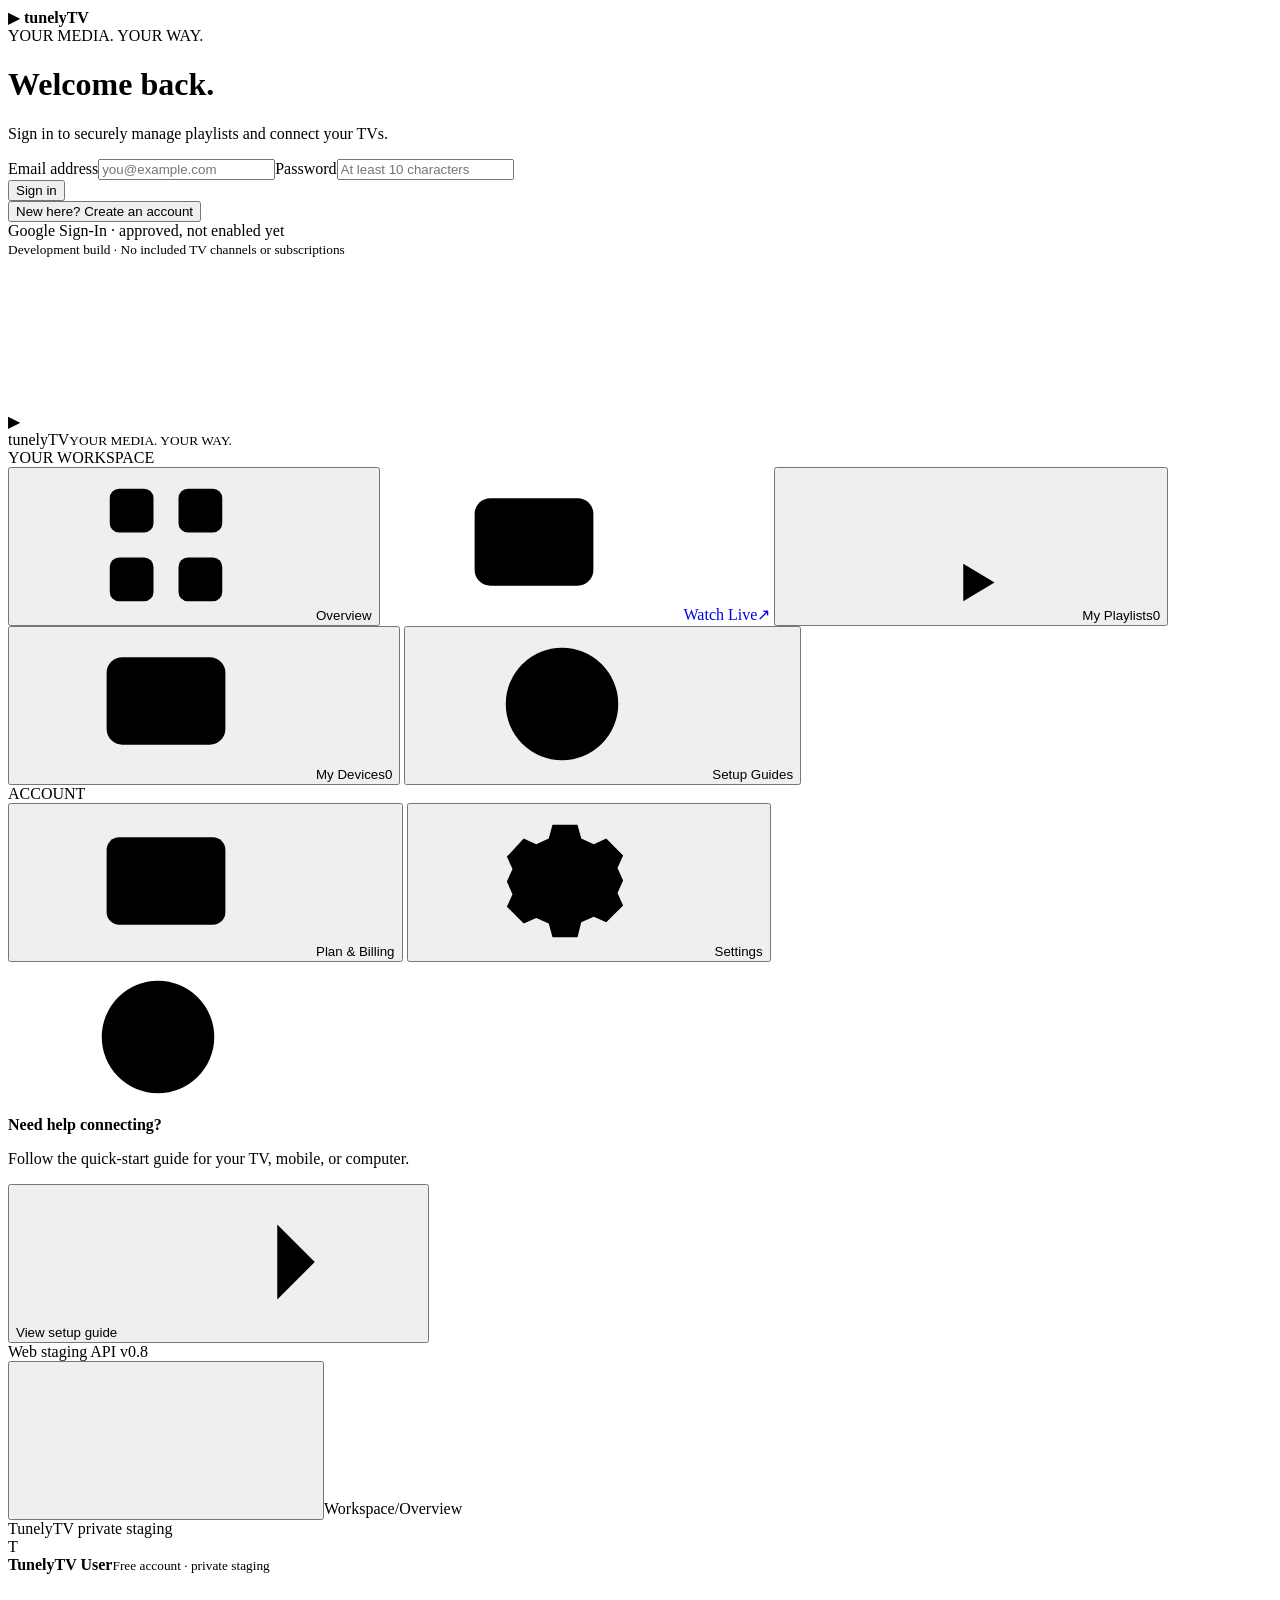
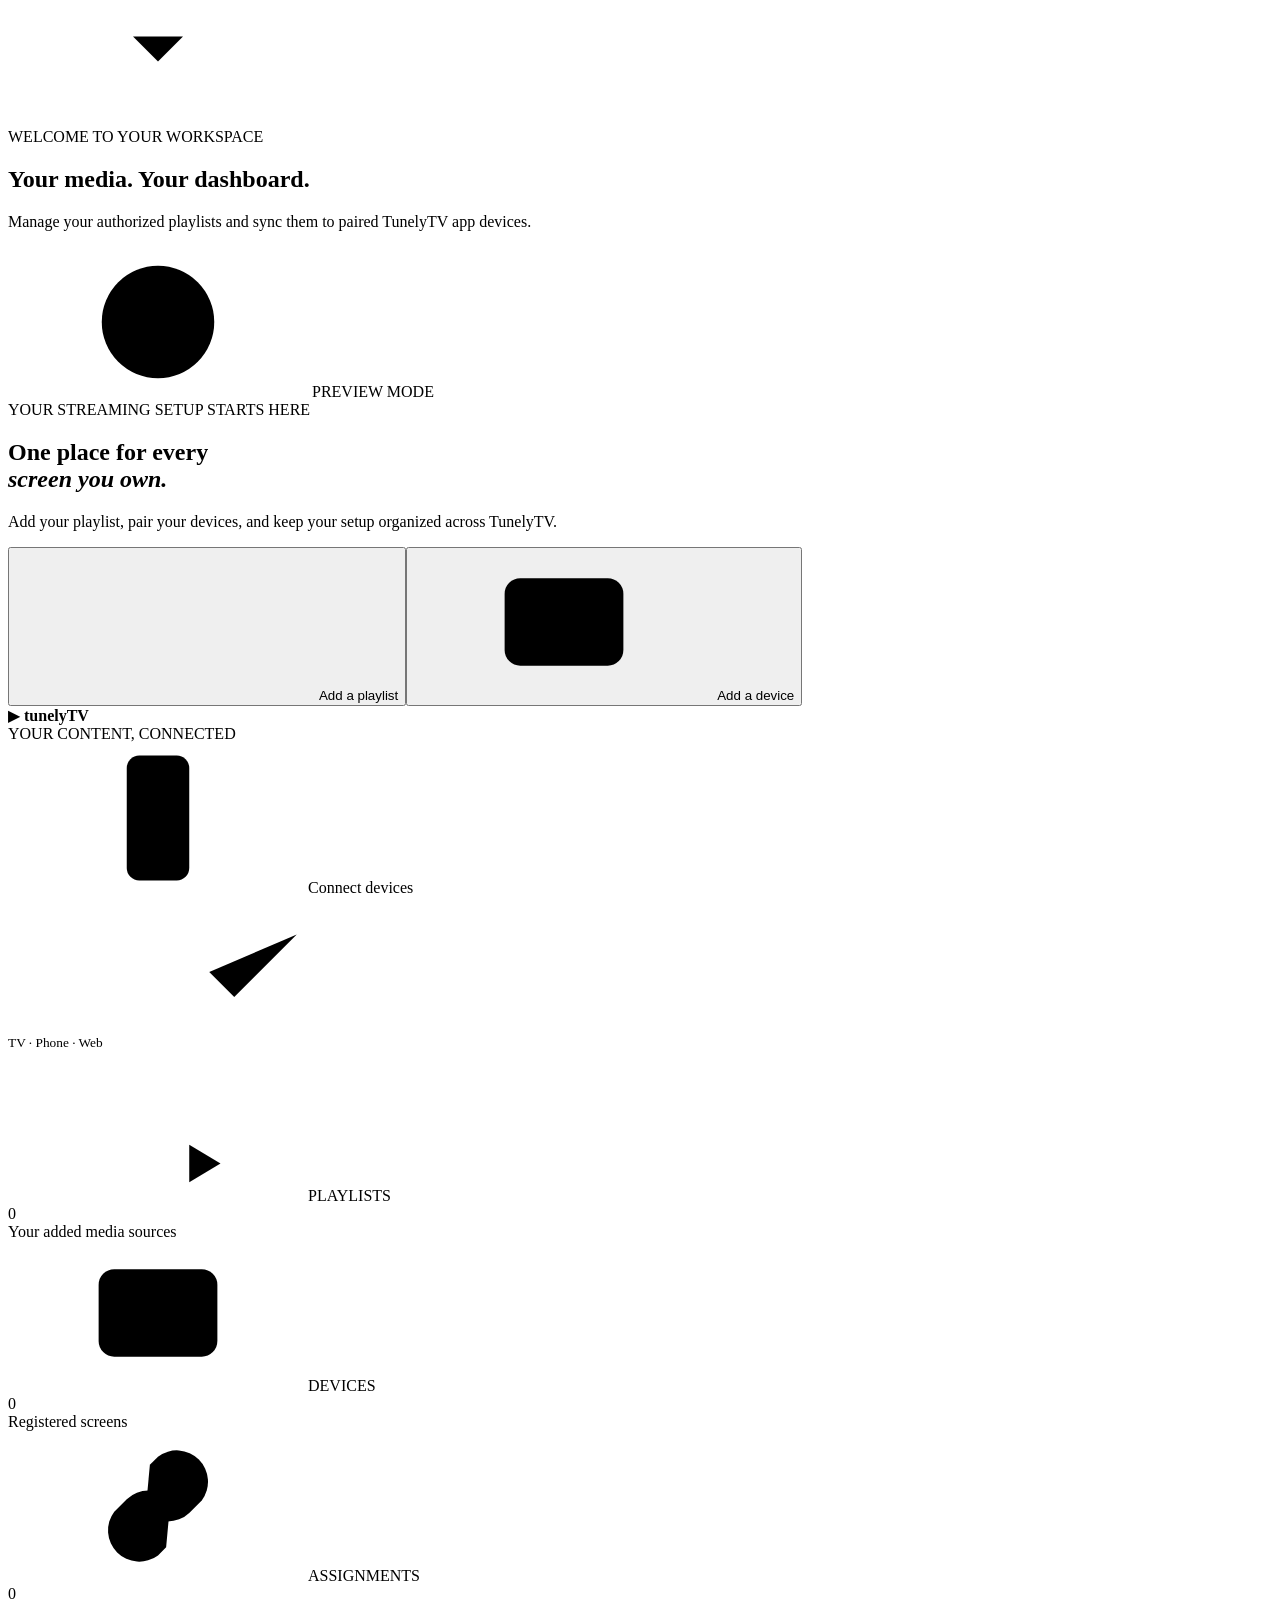
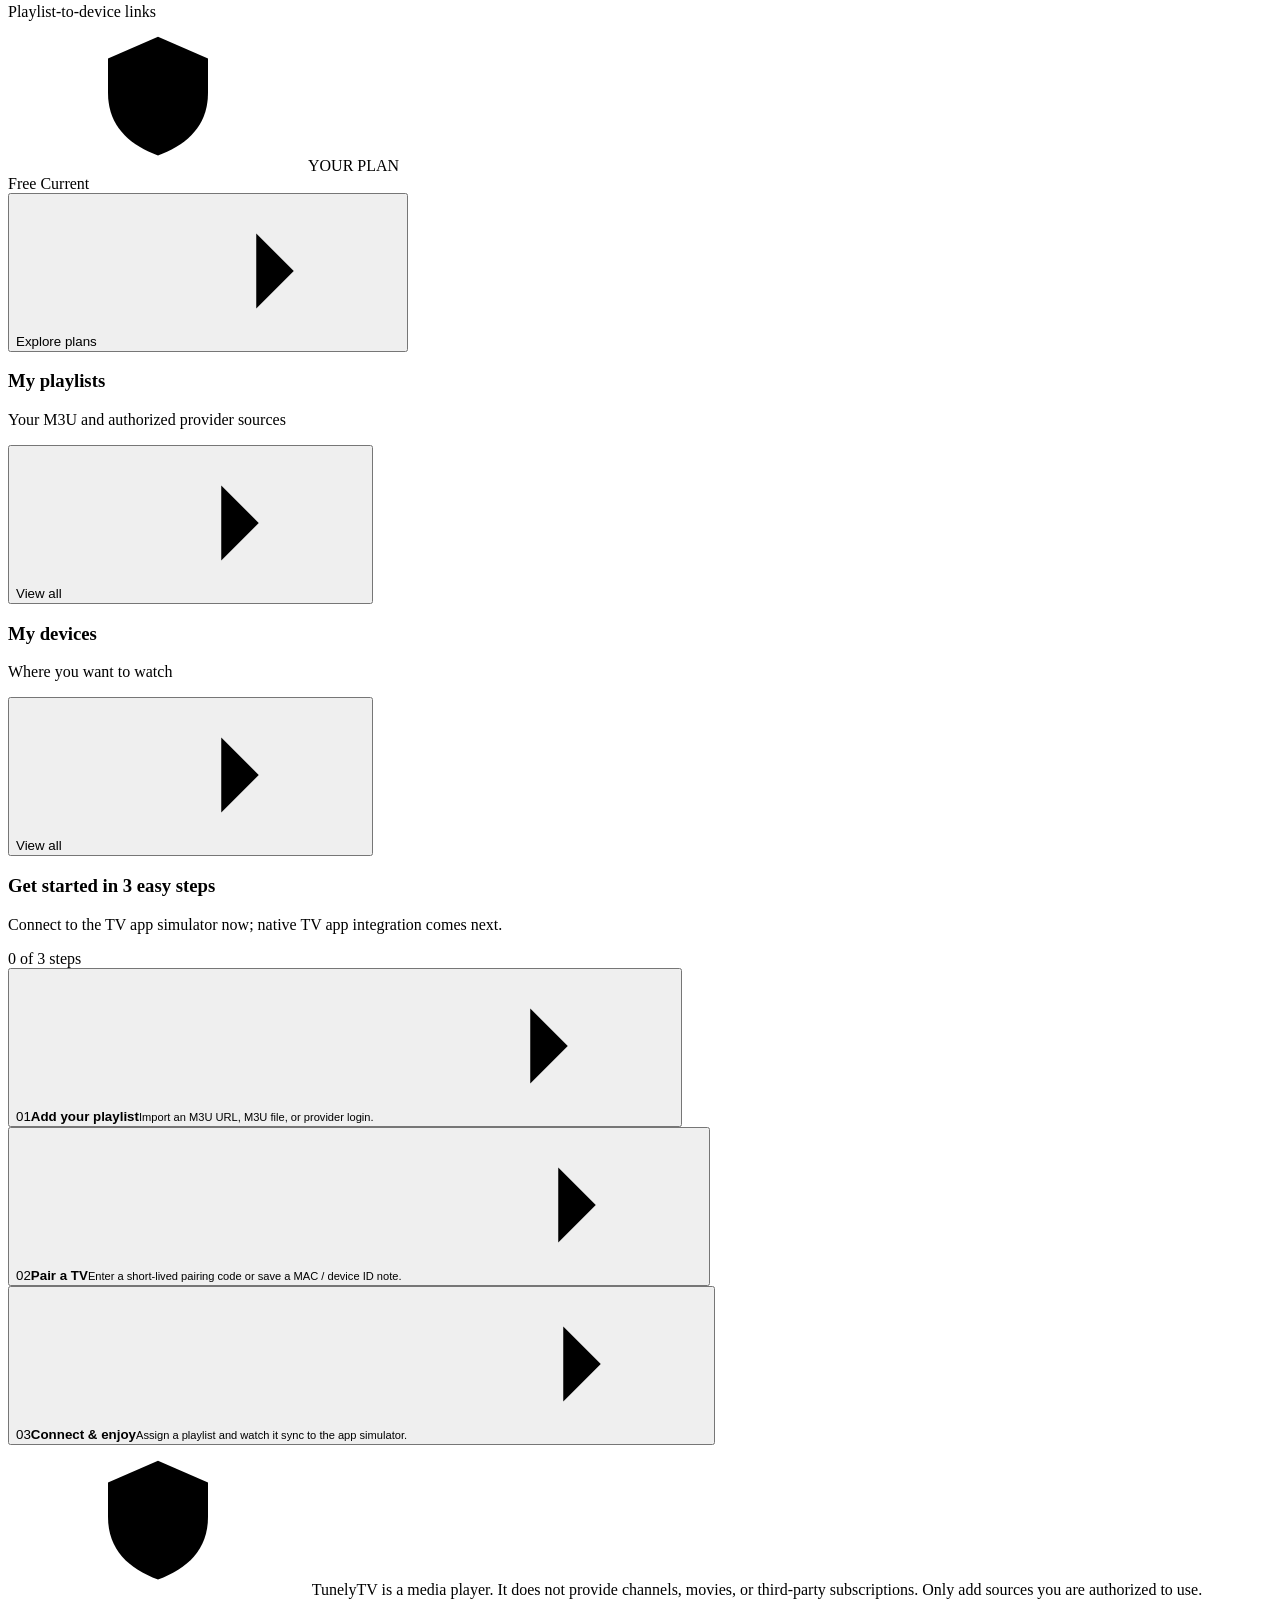
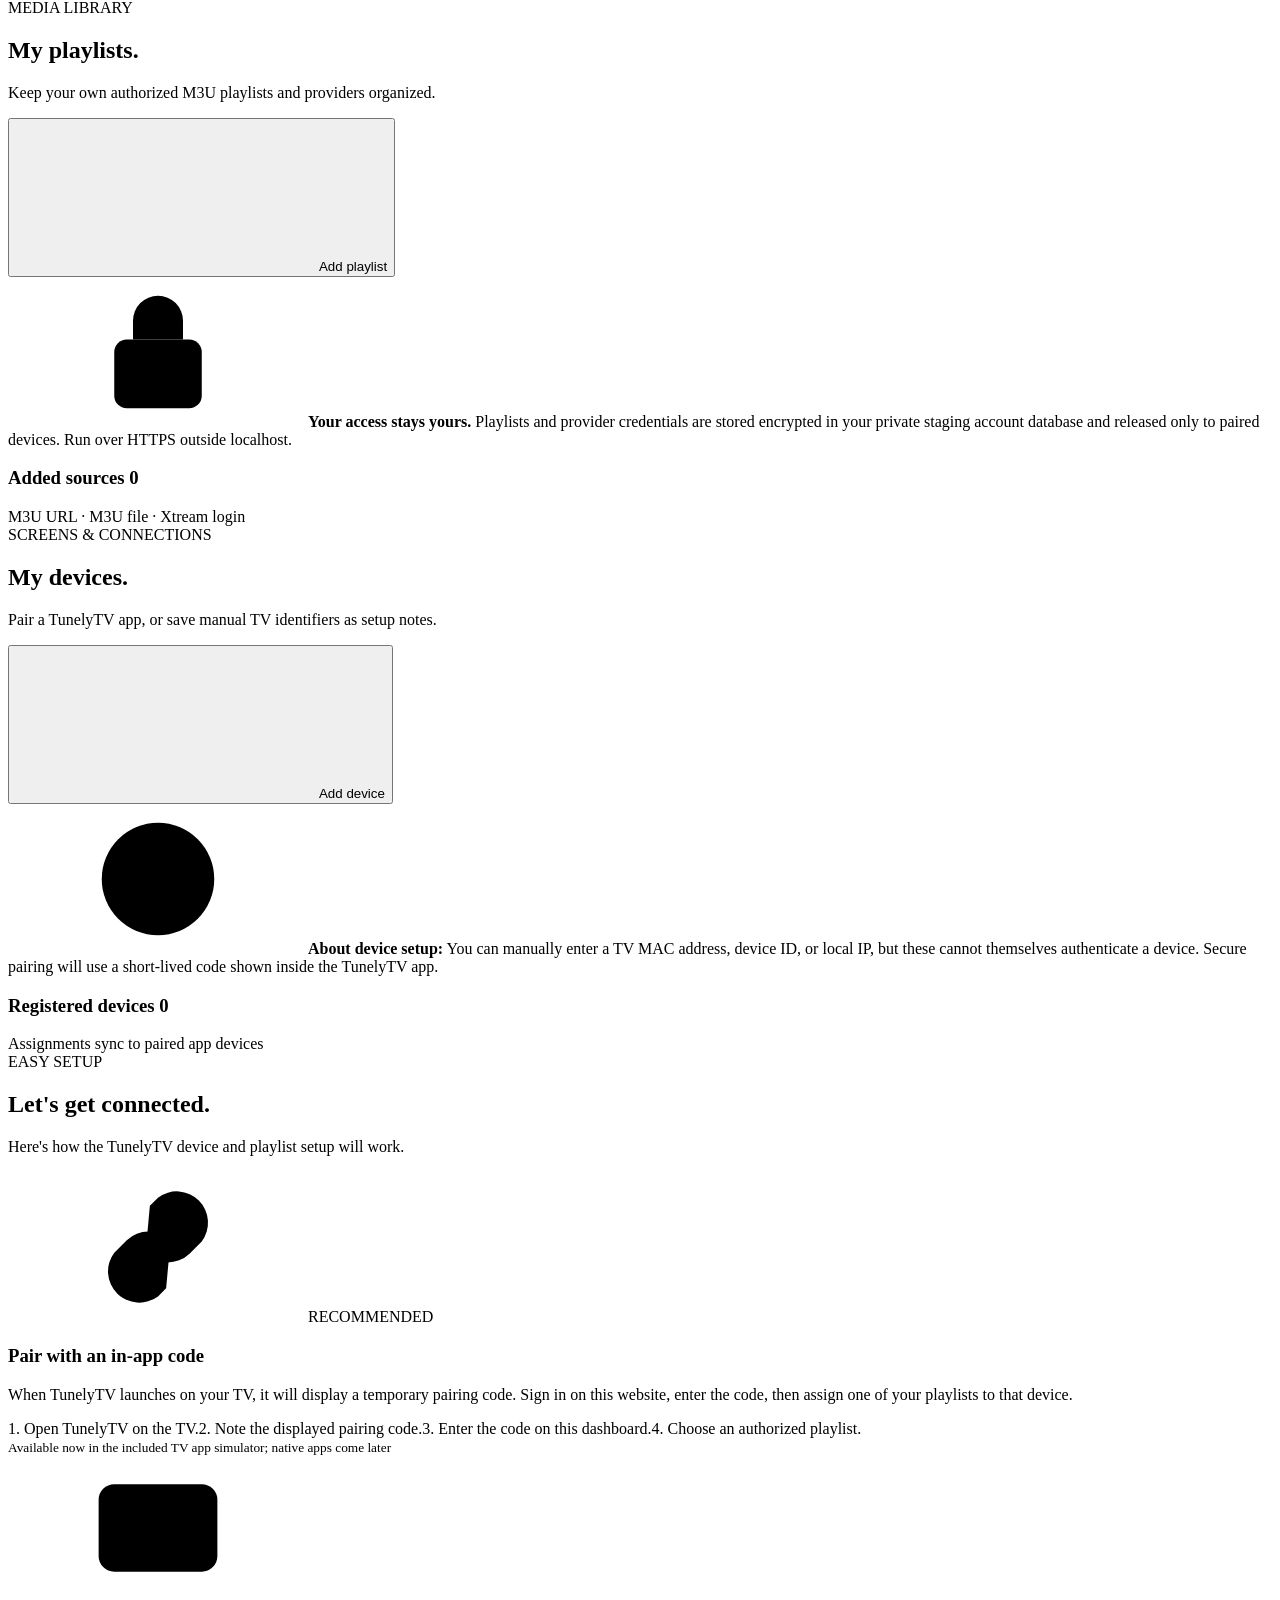
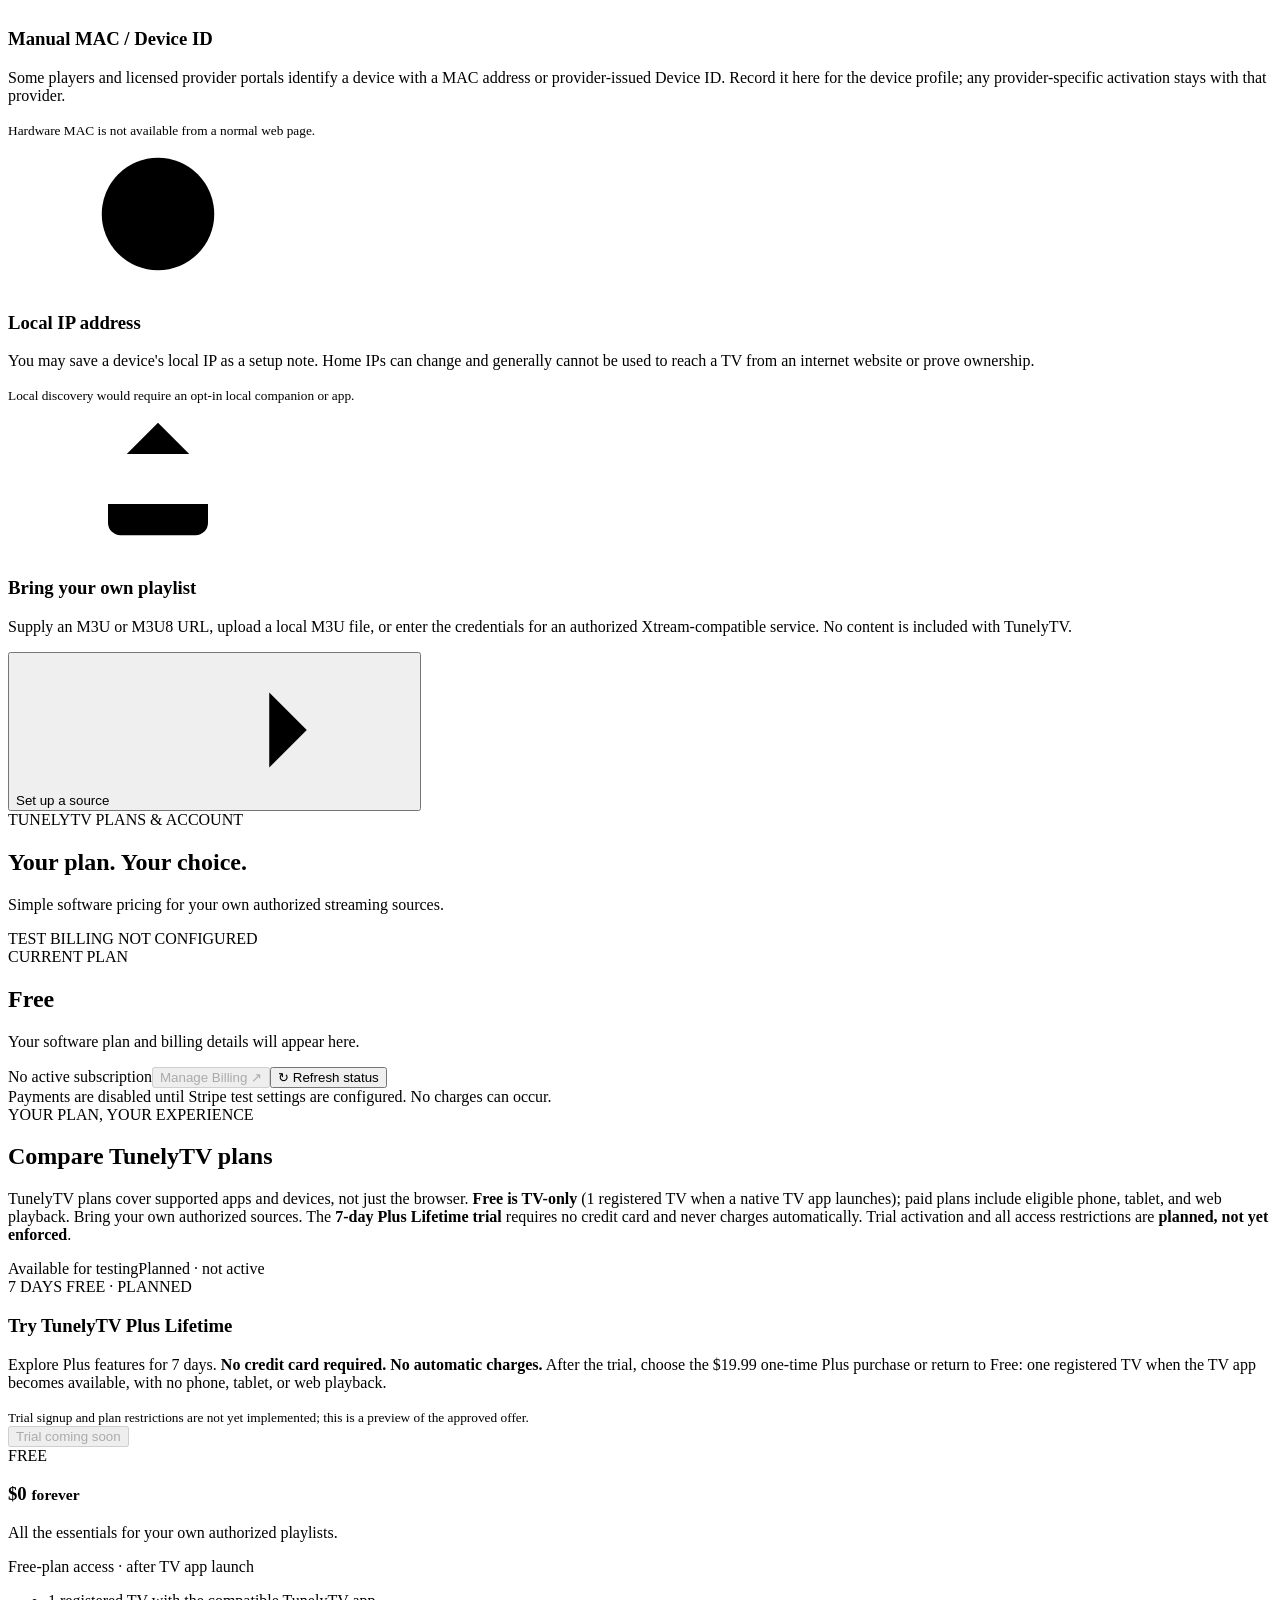
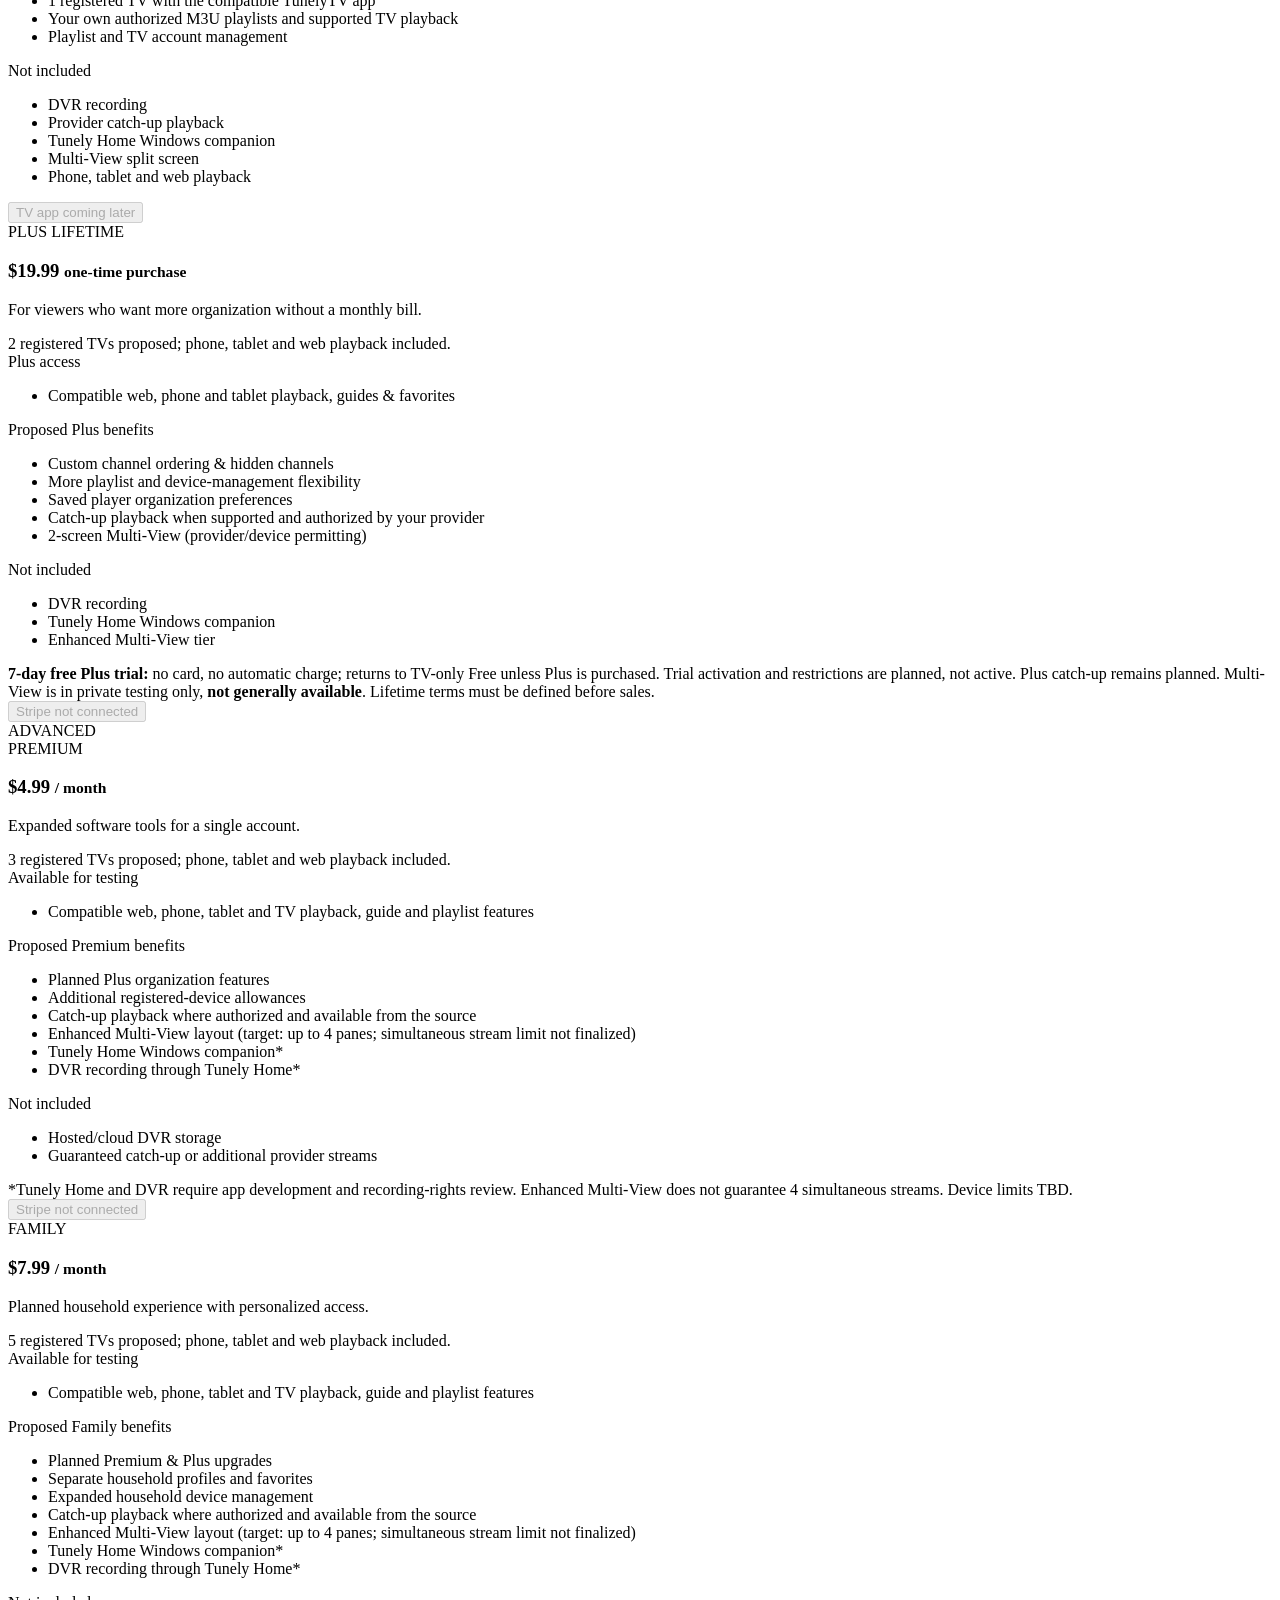
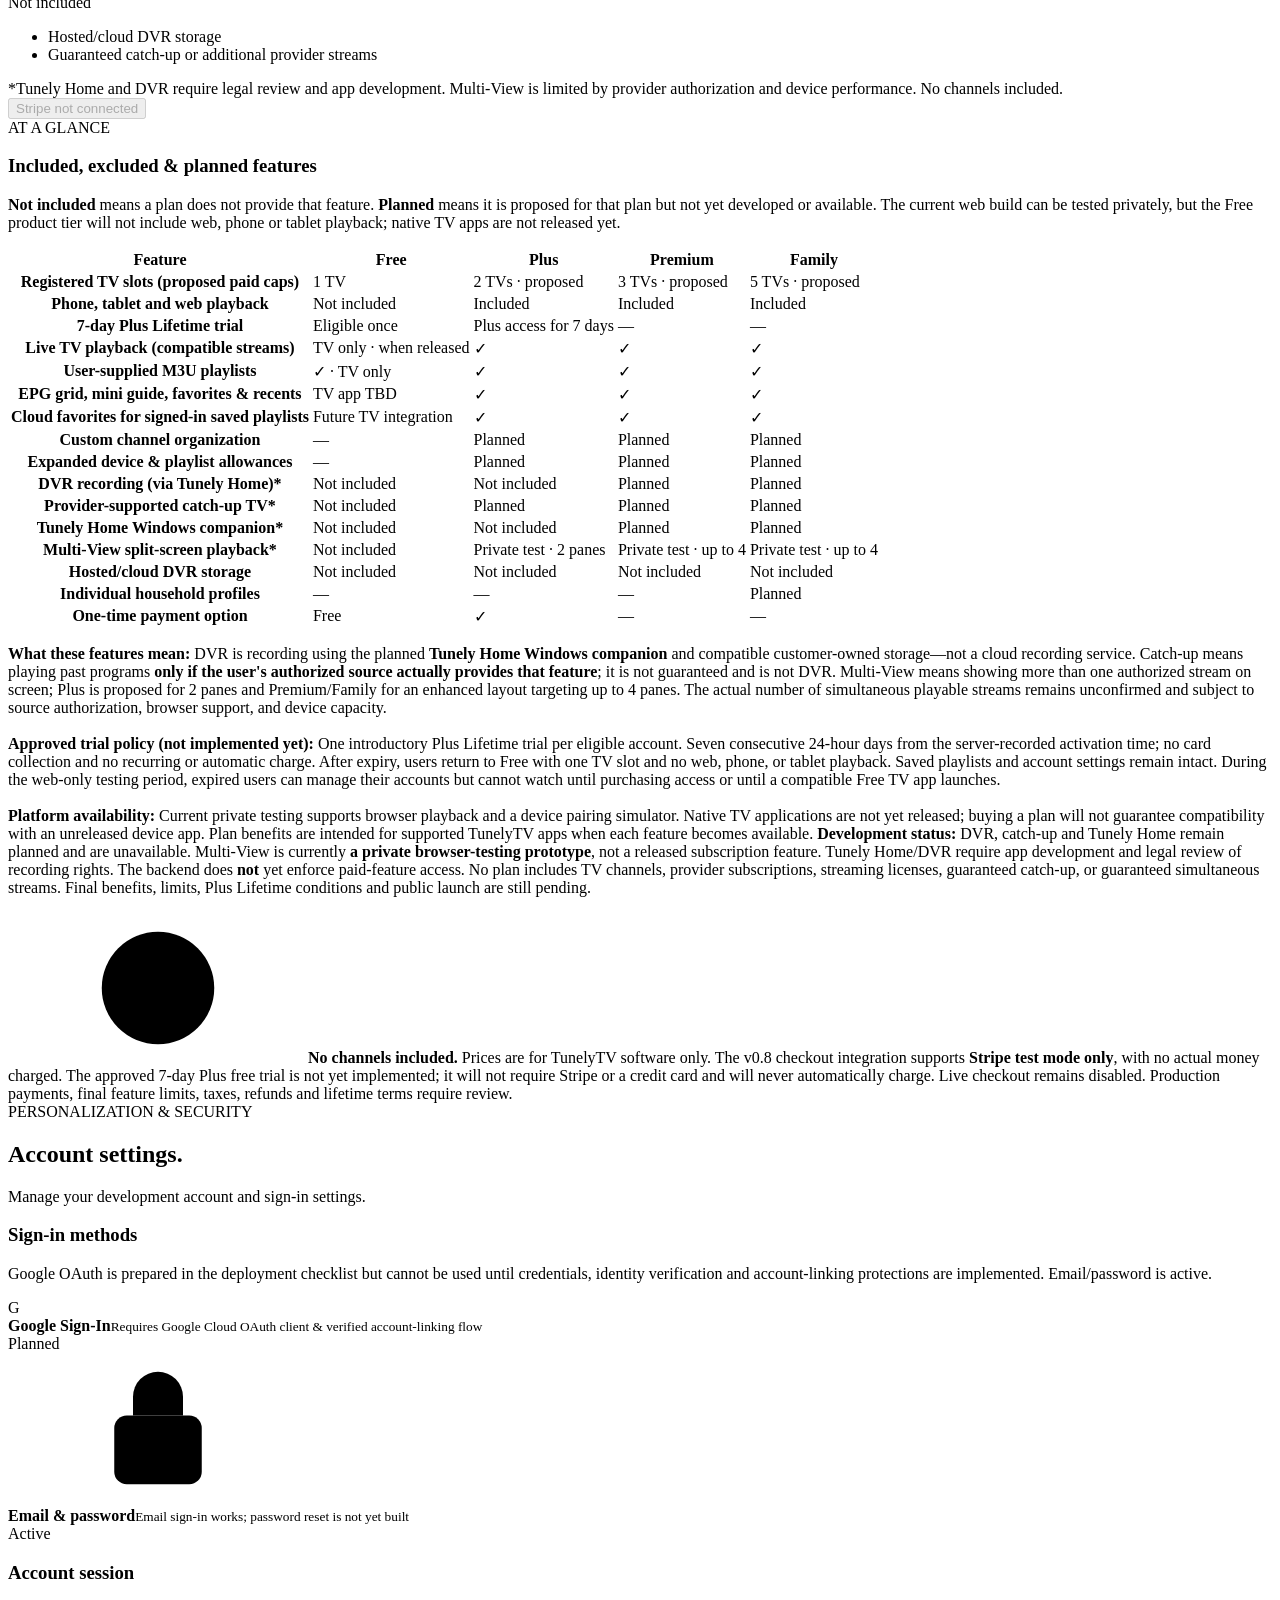
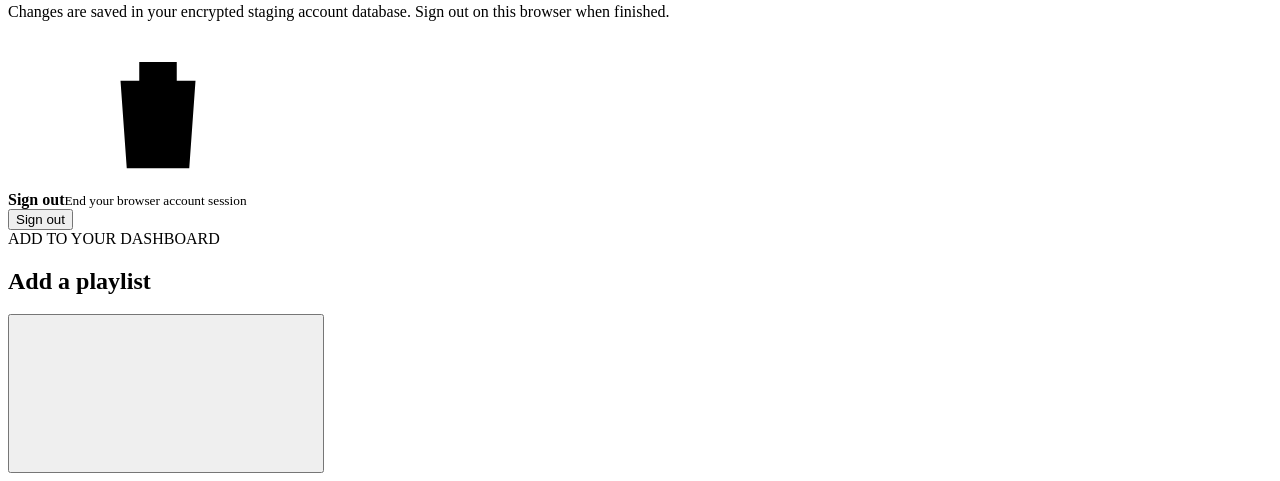
==== site/index.html @ 2843f9ae "TunelyTV v0.9.1" ====
<!doctype html>
<html lang="en">
<head>
  <meta charset="UTF-8" />
  <meta name="viewport" content="width=device-width,initial-scale=1" />
  <meta name="theme-color" content="#080e1c" />
  <meta name="robots" content="noindex, nofollow" />
  <meta name="description" content="TunelyTV account dashboard: organize your own authorized media playlists and link them to your devices." />
  <title>TunelyTV | Your Dashboard</title>
  <link rel="stylesheet" href="/static/styles.css" />
  <link rel="stylesheet" href="/static/billing-v08.css" />
</head>
<body class="auth-locked">
  <div class="auth-screen" id="authScreen"><div class="auth-box"><div class="auth-logo"><span class="brand-mark">▶</span> <b>tunely<span>TV</span></b></div><div class="eyebrow">YOUR MEDIA. YOUR WAY.</div><h1 id="authHeading">Welcome back.</h1><p>Sign in to securely manage playlists and connect your TVs.</p><form id="authForm"><label for="authEmail">Email address</label><input type="email" id="authEmail" required autocomplete="username" placeholder="you@example.com"/><label for="authPassword">Password</label><input type="password" id="authPassword" required minlength="10" autocomplete="current-password" placeholder="At least 10 characters"/><div class="invite-entry" id="inviteEntry" hidden><label for="authInvite">Private test invitation code</label><input type="password" id="authInvite" maxlength="160" autocomplete="off" placeholder="Code provided by site owner" /></div><div class="form-error" id="authError" role="alert"></div><button type="submit" class="btn btn-primary" id="authSubmit">Sign in</button></form><button class="auth-switch" id="authSwitch" type="button">New here? Create an account</button><div class="auth-google">Google Sign-In · approved, not enabled yet</div><small>Development build · No included TV channels or subscriptions</small></div></div>
  <svg class="icon-defs" xmlns="http://www.w3.org/2000/svg" aria-hidden="true">
    <symbol id="i-grid" viewBox="0 0 24 24"><rect x="3" y="3" width="7" height="7" rx="1.5"/><rect x="14" y="3" width="7" height="7" rx="1.5"/><rect x="3" y="14" width="7" height="7" rx="1.5"/><rect x="14" y="14" width="7" height="7" rx="1.5"/></symbol>
    <symbol id="i-playlist" viewBox="0 0 24 24"><path d="M4 6h13M4 11h13M4 16h8"/><path d="m17 15 5 3-5 3z"/></symbol>
    <symbol id="i-tv" viewBox="0 0 24 24"><rect x="2.5" y="4.5" width="19" height="14" rx="2.5"/><path d="M9 22h6M12 18.5V22"/></symbol>
    <symbol id="i-help" viewBox="0 0 24 24"><circle cx="12" cy="12" r="9"/><path d="M9.4 9a2.9 2.9 0 0 1 5.4 1.5c0 2-2.8 2-2.8 4M12 18h.01"/></symbol>
    <symbol id="i-credit" viewBox="0 0 24 24"><rect x="2.5" y="5" width="19" height="14" rx="2"/><path d="M2.5 10h19M7 15h3"/></symbol>
    <symbol id="i-settings" viewBox="0 0 24 24"><path d="M10 3h4l.6 2.2 2 .9 2-.9 2.7 2.7-.9 2 .9 2-.9 2  .9 2-2.7 2.7-2-.9-2 .9L14 21h-4l-.6-2.2-2-.9-2 .9-2.7-2.7.9-2-.9-2 .9-2-.9-2L5.4 5.2l2 .9 2-.9z"/><circle cx="12" cy="12" r="2.8"/></symbol>
    <symbol id="i-plus" viewBox="0 0 24 24"><path d="M12 5v14M5 12h14"/></symbol>
    <symbol id="i-arrow" viewBox="0 0 24 24"><path d="M5 12h14m-6-6 6 6-6 6"/></symbol>
    <symbol id="i-link" viewBox="0 0 24 24"><path d="M10 13a5 5 0 0 0 7 .1l2-2a5 5 0 0 0-7-7l-1.3 1.3"/><path d="M14 11a5 5 0 0 0-7-.1l-2 2a5 5 0 0 0 7 7l1.3-1.3"/></symbol>
    <symbol id="i-shield" viewBox="0 0 24 24"><path d="M12 2.5 20 6v5.5c0 5.2-3.3 8.3-8 10-4.7-1.7-8-4.8-8-10V6z"/><path d="m8.7 12 2.2 2.3 4.6-4.8"/></symbol>
    <symbol id="i-upload" viewBox="0 0 24 24"><path d="M12 16V3m-5 5 5-5 5 5"/><path d="M4 16v3a2 2 0 0 0 2 2h12a2 2 0 0 0 2-2v-3"/></symbol>
    <symbol id="i-globe" viewBox="0 0 24 24"><circle cx="12" cy="12" r="9"/><path d="M3 12h18M12 3c-5 5-5 13 0 18M12 3c5 5 5 13 0 18"/></symbol>
    <symbol id="i-chevron" viewBox="0 0 24 24"><path d="m8 10 4 4 4-4"/></symbol>
    <symbol id="i-clock" viewBox="0 0 24 24"><circle cx="12" cy="12" r="9"/><path d="M12 7v5l3 2"/></symbol>
    <symbol id="i-check" viewBox="0 0 24 24"><path d="m5 12 4 4L19 6"/></symbol>
    <symbol id="i-trash" viewBox="0 0 24 24"><path d="M4 7h16M9 7V4h6v3m-9 0 1 14h10l1-14M10 11v6M14 11v6"/></symbol>
    <symbol id="i-x" viewBox="0 0 24 24"><path d="M5 5 19 19M19 5 5 19"/></symbol>
    <symbol id="i-laptop" viewBox="0 0 24 24"><rect x="4" y="3" width="16" height="14" rx="2"/><path d="M2 21h20l-2-4H4z"/></symbol>
    <symbol id="i-menu" viewBox="0 0 24 24"><path d="M4 6h16M4 12h16M4 18h16"/></symbol>
    <symbol id="i-info" viewBox="0 0 24 24"><circle cx="12" cy="12" r="9"/><path d="M12 11v6M12 7h.01"/></symbol>
    <symbol id="i-mobile" viewBox="0 0 24 24"><rect x="7" y="2" width="10" height="20" rx="2"/><path d="M11 18h2"/></symbol>
    <symbol id="i-bolt" viewBox="0 0 24 24"><path d="m13 2-9 12h7l-1 8 10-12h-7z"/></symbol>
    <symbol id="i-user" viewBox="0 0 24 24"><circle cx="12" cy="8" r="4"/><path d="M4 21c0-5 3.5-8 8-8s8 3 8 8"/></symbol>
    <symbol id="i-lock" viewBox="0 0 24 24"><rect x="5" y="10" width="14" height="11" rx="2"/><path d="M8 10V7a4 4 0 0 1 8 0v3"/></symbol>
  </svg>
  <div class="app-shell">
    <div class="mobile-backdrop" id="mobileBackdrop"></div>
    <aside class="sidebar" id="sidebar">
      <div class="brand-wrap">
        <div class="brand-mark"><span class="brand-play">▶</span><span class="mark-dot"></span></div>
        <div class="brand-name">tunely<span>TV</span><small>YOUR MEDIA. YOUR WAY.</small></div>
      </div>
      <div class="workspace-label">YOUR WORKSPACE</div>
      <nav class="nav" aria-label="Main navigation">
        <button class="nav-link active" data-page="overview"><svg><use href="#i-grid"/></svg><span>Overview</span></button>
        <a class="nav-link" href="/watch" style="text-decoration:none"><svg><use href="#i-tv"/></svg><span>Watch Live</span><span class="nav-count">↗</span></a>
        <button class="nav-link" data-page="sources"><svg><use href="#i-playlist"/></svg><span>My Playlists</span><span class="nav-count" id="navSourceCount">0</span></button>
        <button class="nav-link" data-page="devices"><svg><use href="#i-tv"/></svg><span>My Devices</span><span class="nav-count" id="navDeviceCount">0</span></button>
        <button class="nav-link" data-page="guides"><svg><use href="#i-help"/></svg><span>Setup Guides</span></button>
        <div class="nav-divider"></div>
        <div class="nav-subheading">ACCOUNT</div>
        <button class="nav-link" data-page="billing"><svg><use href="#i-credit"/></svg><span>Plan & Billing</span></button>
        <button class="nav-link" data-page="settings"><svg><use href="#i-settings"/></svg><span>Settings</span></button>
      </nav>
      <div class="sidebar-spacer"></div>
      <div class="sidebar-help">
        <div class="sidebar-help-icon"><svg><use href="#i-help"/></svg></div>
        <strong>Need help connecting?</strong>
        <p>Follow the quick-start guide for your TV, mobile, or computer.</p>
        <button data-page="guides" class="sidebar-help-action">View setup guide <svg><use href="#i-arrow"/></svg></button>
      </div>
      <div class="sidebar-bottom"><span class="status-dot"></span> Web staging API <span class="version">v0.8</span></div>
    </aside>

    <main class="main">
      <header class="topbar">
        <div class="topbar-left"><button class="mobile-menu icon-button" id="mobileMenu" aria-label="Open menu"><svg><use href="#i-menu"/></svg></button><span class="crumb">Workspace</span><span class="crumb-sep">/</span><span id="breadcrumbCurrent">Overview</span></div>
        <div class="topbar-right"><span class="top-notice"><span class="status-dot"></span> TunelyTV private staging</span><div class="profile-avatar" id="profileAvatar">T</div><div class="profile-copy"><b id="accountEmail">TunelyTV User</b><small id="profilePlan">Free account · private staging</small></div><svg class="profile-chevron"><use href="#i-chevron"/></svg></div>
      </header>
      <div class="content" id="content">
        <section class="page active" id="page-overview">
          <div class="page-heading"><div><div class="eyebrow">WELCOME TO YOUR WORKSPACE</div><h1>Your media. <span>Your dashboard.</span></h1><p>Manage your authorized playlists and sync them to paired TunelyTV app devices.</p></div><span class="mode-badge"><svg><use href="#i-info"/></svg> PREVIEW MODE</span></div>

          <div class="hero">
            <div class="hero-noise"></div><div class="hero-glow"></div>
            <div class="hero-content"><span class="hero-tag"><span class="hero-tag-dot"></span> YOUR STREAMING SETUP STARTS HERE</span><h2>One place for every<br/><em>screen you own.</em></h2><p>Add your playlist, pair your devices, and keep your setup organized across TunelyTV.</p><div class="hero-buttons"><button class="btn btn-primary" data-open="source"><svg><use href="#i-plus"/></svg> Add a playlist</button><button class="btn btn-outline" data-open="device"><svg><use href="#i-tv"/></svg> Add a device</button></div></div>
            <div class="hero-art" aria-hidden="true"><div class="orbit orbit-1"></div><div class="orbit orbit-2"></div><div class="illustration-screen"><div class="screen-inner"><div class="screen-logo"><span>▶</span> <b>tunelyTV</b></div><div class="screen-line"></div><div class="screen-ready"><span class="screen-ready-dot"></span> YOUR CONTENT, CONNECTED</div><div class="screen-panels"><i></i><i></i><i></i></div></div><div class="screen-leg"></div></div><div class="floating-device"><svg><use href="#i-mobile"/></svg><span>Connect devices<br/><small>TV · Phone · Web</small></span><span class="floating-check"><svg><use href="#i-check"/></svg></span></div></div>
          </div>

          <div class="stats"><div class="stat-card"><div class="stat-top"><span class="stat-icon cyan"><svg><use href="#i-playlist"/></svg></span><span class="stat-kicker">PLAYLISTS</span></div><div class="stat-value" id="statSources">0</div><div class="stat-desc">Your added media sources</div></div><div class="stat-card"><div class="stat-top"><span class="stat-icon violet"><svg><use href="#i-tv"/></svg></span><span class="stat-kicker">DEVICES</span></div><div class="stat-value" id="statDevices">0</div><div class="stat-desc">Registered screens</div></div><div class="stat-card"><div class="stat-top"><span class="stat-icon blue"><svg><use href="#i-link"/></svg></span><span class="stat-kicker">ASSIGNMENTS</span></div><div class="stat-value" id="statAssignments">0</div><div class="stat-desc">Playlist-to-device links</div></div><div class="stat-card plan-card"><div class="stat-top"><span class="stat-icon mint"><svg><use href="#i-shield"/></svg></span><span class="stat-kicker">YOUR PLAN</span></div><div class="stat-value stat-plan"><span id="dashboardPlan">Free</span> <span class="status-tag">Current</span></div><button class="stat-upgrade" data-page="billing">Explore plans <svg><use href="#i-arrow"/></svg></button></div></div>

          <div class="main-columns"><section class="panel"><div class="panel-header"><div><h3>My playlists</h3><p>Your M3U and authorized provider sources</p></div><button class="text-action" data-page="sources">View all <svg><use href="#i-arrow"/></svg></button></div><div id="overviewSources"></div></section><section class="panel"><div class="panel-header"><div><h3>My devices</h3><p>Where you want to watch</p></div><button class="text-action" data-page="devices">View all <svg><use href="#i-arrow"/></svg></button></div><div id="overviewDevices"></div></section></div>

          <section class="setup-panel"><div class="setup-title"><div><h3>Get started in 3 easy steps</h3><p>Connect to the TV app simulator now; native TV app integration comes next.</p></div><span class="setup-progress" id="setupProgress">0 of 3 steps</span></div><div class="steps"><button class="step" data-open="source"><span class="step-number" id="stepOne">01</span><span class="step-body"><b>Add your playlist</b><small>Import an M3U URL, M3U file, or provider login.</small></span><svg><use href="#i-arrow"/></svg></button><div class="step-connector"></div><button class="step" data-open="device"><span class="step-number" id="stepTwo">02</span><span class="step-body"><b>Pair a TV</b><small>Enter a short-lived pairing code or save a MAC / device ID note.</small></span><svg><use href="#i-arrow"/></svg></button><div class="step-connector"></div><button class="step" data-page="guides"><span class="step-number" id="stepThree">03</span><span class="step-body"><b>Connect & enjoy</b><small>Assign a playlist and watch it sync to the app simulator.</small></span><svg><use href="#i-arrow"/></svg></button></div></section>
          <div class="bottom-note"><svg><use href="#i-shield"/></svg> TunelyTV is a media player. It does not provide channels, movies, or third-party subscriptions. Only add sources you are authorized to use.</div>
        </section>

        <section class="page" id="page-sources"><div class="page-heading compact"><div><div class="eyebrow">MEDIA LIBRARY</div><h1>My <span>playlists.</span></h1><p>Keep your own authorized M3U playlists and providers organized.</p></div><button class="btn btn-primary" data-open="source"><svg><use href="#i-plus"/></svg> Add playlist</button></div><div class="info-strip"><svg><use href="#i-lock"/></svg><span><b>Your access stays yours.</b> Playlists and provider credentials are stored encrypted in your private staging account database and released only to paired devices. Run over HTTPS outside localhost.</span></div><div class="section-toolbar"><h3>Added sources <span class="count-pill" id="sourceTotal">0</span></h3><div class="toolbar-caption">M3U URL · M3U file · Xtream login</div></div><div id="sourcesFull"></div></section>

        <section class="page" id="page-devices"><div class="page-heading compact"><div><div class="eyebrow">SCREENS & CONNECTIONS</div><h1>My <span>devices.</span></h1><p>Pair a TunelyTV app, or save manual TV identifiers as setup notes.</p></div><button class="btn btn-primary" data-open="device"><svg><use href="#i-plus"/></svg> Add device</button></div><div class="info-strip"><svg><use href="#i-info"/></svg><span><b>About device setup:</b> You can manually enter a TV MAC address, device ID, or local IP, but these cannot themselves authenticate a device. Secure pairing will use a short-lived code shown inside the TunelyTV app.</span></div><div class="section-toolbar"><h3>Registered devices <span class="count-pill" id="deviceTotal">0</span></h3><div class="toolbar-caption">Assignments sync to paired app devices</div></div><div id="devicesFull"></div></section>

        <section class="page" id="page-guides"><div class="page-heading compact"><div><div class="eyebrow">EASY SETUP</div><h1>Let's get <span>connected.</span></h1><p>Here's how the TunelyTV device and playlist setup will work.</p></div></div><div class="guide-grid"><article class="guide-card featured"><span class="guide-icon"><svg><use href="#i-link"/></svg></span><span class="guide-chip">RECOMMENDED</span><h3>Pair with an in-app code</h3><p>When TunelyTV launches on your TV, it will display a temporary pairing code. Sign in on this website, enter the code, then assign one of your playlists to that device.</p><div class="guide-steps"><span>1. Open TunelyTV on the TV.</span><span>2. Note the displayed pairing code.</span><span>3. Enter the code on this dashboard.</span><span>4. Choose an authorized playlist.</span></div><small class="not-live">Available now in the included TV app simulator; native apps come later</small></article><article class="guide-card"><span class="guide-icon purple"><svg><use href="#i-tv"/></svg></span><h3>Manual MAC / Device ID</h3><p>Some players and licensed provider portals identify a device with a MAC address or provider-issued Device ID. Record it here for the device profile; any provider-specific activation stays with that provider.</p><small>Hardware MAC is not available from a normal web page.</small></article><article class="guide-card"><span class="guide-icon blue"><svg><use href="#i-globe"/></svg></span><h3>Local IP address</h3><p>You may save a device's local IP as a setup note. Home IPs can change and generally cannot be used to reach a TV from an internet website or prove ownership.</p><small>Local discovery would require an opt-in local companion or app.</small></article><article class="guide-card"><span class="guide-icon orange"><svg><use href="#i-upload"/></svg></span><h3>Bring your own playlist</h3><p>Supply an M3U or M3U8 URL, upload a local M3U file, or enter the credentials for an authorized Xtream-compatible service. No content is included with TunelyTV.</p><button class="text-action" data-open="source">Set up a source <svg><use href="#i-arrow"/></svg></button></article></div></section>

        <section class="page" id="page-billing">
          <div class="page-heading compact"><div><div class="eyebrow">TUNELYTV PLANS & ACCOUNT</div><h1>Your plan. <span>Your choice.</span></h1><p>Simple software pricing for your own authorized streaming sources.</p></div><span class="mode-badge" id="billingModeBadge">TEST BILLING NOT CONFIGURED</span></div>
          <div class="billing-overview">
            <div><div class="eyebrow">CURRENT PLAN</div><h2 id="billingCurrentPlan">Free</h2><p id="billingSummary">Your software plan and billing details will appear here.</p><div id="billingRenewal" class="billing-renewal"></div></div>
            <div class="billing-overview-actions"><span class="billing-tag" id="billingPlanStatus">No active subscription</span><button class="btn btn-secondary" id="billingManage" type="button" disabled>Manage Billing ↗</button><button class="btn btn-secondary" id="billingRefresh" type="button">↻ Refresh status</button></div>
          </div>
          <div id="billingNotice" class="billing-notice" role="status">Payments are disabled until Stripe test settings are configured. No charges can occur.</div>
          <div class="plan-intro" id="plan-inclusions">
            <div><div class="eyebrow">YOUR PLAN, YOUR EXPERIENCE</div><h2>Compare TunelyTV plans</h2><p>TunelyTV plans cover supported apps and devices, not just the browser. <b>Free is TV-only</b> (1 registered TV when a native TV app launches); paid plans include eligible phone, tablet, and web playback. Bring your own authorized sources. The <b>7-day Plus Lifetime trial</b> requires no credit card and never charges automatically. Trial activation and all access restrictions are <b>planned, not yet enforced</b>.</p></div>
            <div class="plan-status-key"><span class="plan-status available">Available for testing</span><span class="plan-status planned">Planned · not active</span></div>
          </div>
          <section class="trial-callout" aria-label="Seven-day Plus Lifetime trial plan">
            <div><span class="trial-chip">7 DAYS FREE · PLANNED</span><h3>Try TunelyTV Plus Lifetime</h3><p>Explore Plus features for 7 days. <strong>No credit card required. No automatic charges.</strong> After the trial, choose the $19.99 one-time Plus purchase or return to Free: one registered TV when the TV app becomes available, with no phone, tablet, or web playback.</p><small>Trial signup and plan restrictions are not yet implemented; this is a preview of the approved offer.</small></div>
            <button type="button" class="btn btn-secondary" disabled title="Trial activation will be enabled when server-side entitlement enforcement is implemented">Trial coming soon</button>
          </section>
          <div class="pricing-grid pricing-v08">
            <article class="price-card" data-plan-card="free">
              <div class="plan-name">FREE</div><h3>$0 <small>forever</small></h3><p>All the essentials for your own authorized playlists.</p>
              <div class="plan-divider"></div>
              <div class="plan-feature-heading">Free-plan access · after TV app launch</div>
              <ul class="plan-feature-list">
                <li>1 registered TV with the compatible TunelyTV app</li>
                <li>Your own authorized M3U playlists and supported TV playback</li>
                <li>Playlist and TV account management</li>
              </ul>
              <div class="plan-feature-heading plan-soon-heading">Not included</div>
              <ul class="plan-feature-list plan-muted-list">
                <li>DVR recording</li>
                <li>Provider catch-up playback</li>
                <li>Tunely Home Windows companion</li>
                <li>Multi-View split screen</li>
                <li>Phone, tablet and web playback</li>
              </ul>
              <button type="button" class="btn btn-secondary" disabled data-plan-button="free">TV app coming later</button>
            </article>
            <article class="price-card" data-plan-card="plus">
              <div class="plan-name">PLUS LIFETIME</div><h3>$19.99 <small>one-time purchase</small></h3><p>For viewers who want more organization without a monthly bill.</p>
              <div class="trial-platform-note">2 registered TVs proposed; phone, tablet and web playback included.</div>
              <div class="plan-divider"></div>
              <div class="plan-feature-heading">Plus access</div>
              <ul class="plan-feature-list"><li>Compatible web, phone and tablet playback, guides &amp; favorites</li></ul>
              <div class="plan-feature-heading plan-soon-heading">Proposed Plus benefits</div>
              <ul class="plan-feature-list plan-planned-list">
                <li>Custom channel ordering &amp; hidden channels</li>
                <li>More playlist and device-management flexibility</li>
                <li>Saved player organization preferences</li>
                <li>Catch-up playback when supported and authorized by your provider</li>
                <li>2-screen Multi-View (provider/device permitting)</li>
              </ul>
              <div class="plan-feature-heading plan-soon-heading">Not included</div>
              <ul class="plan-feature-list plan-muted-list">
                <li>DVR recording</li>
                <li>Tunely Home Windows companion</li>
                <li>Enhanced Multi-View tier</li>
              </ul>
              <div class="plan-exclusion"><strong>7-day free Plus trial:</strong> no card, no automatic charge; returns to TV-only Free unless Plus is purchased. Trial activation and restrictions are planned, not active. Plus catch-up remains planned. Multi-View is in private testing only, <b>not generally available</b>. Lifetime terms must be defined before sales.</div>
              <button type="button" class="btn btn-secondary" disabled data-plan-button="plus" data-billing-checkout="plus">Stripe not connected</button>
            </article>
            <article class="price-card highlighted" data-plan-card="premium">
              <span class="popular-chip">ADVANCED</span><div class="plan-name">PREMIUM</div><h3>$4.99 <small>/ month</small></h3><p>Expanded software tools for a single account.</p>
              <div class="trial-platform-note">3 registered TVs proposed; phone, tablet and web playback included.</div>
              <div class="plan-divider"></div>
              <div class="plan-feature-heading">Available for testing</div>
              <ul class="plan-feature-list"><li>Compatible web, phone, tablet and TV playback, guide and playlist features</li></ul>
              <div class="plan-feature-heading plan-soon-heading">Proposed Premium benefits</div>
              <ul class="plan-feature-list plan-planned-list">
                <li>Planned Plus organization features</li>
                <li>Additional registered-device allowances</li>
                <li>Catch-up playback where authorized and available from the source</li>
                <li>Enhanced Multi-View layout (target: up to 4 panes; simultaneous stream limit not finalized)</li>
                <li>Tunely Home Windows companion*</li>
                <li>DVR recording through Tunely Home*</li>
              </ul>
              <div class="plan-feature-heading plan-soon-heading">Not included</div>
              <ul class="plan-feature-list plan-muted-list">
                <li>Hosted/cloud DVR storage</li>
                <li>Guaranteed catch-up or additional provider streams</li>
              </ul>
              <div class="plan-exclusion">*Tunely Home and DVR require app development and recording-rights review. Enhanced Multi-View does not guarantee 4 simultaneous streams. Device limits TBD.</div>
              <button type="button" class="btn btn-secondary" disabled data-plan-button="premium" data-billing-checkout="premium">Stripe not connected</button>
            </article>
            <article class="price-card" data-plan-card="family">
              <div class="plan-name">FAMILY</div><h3>$7.99 <small>/ month</small></h3><p>Planned household experience with personalized access.</p>
              <div class="trial-platform-note">5 registered TVs proposed; phone, tablet and web playback included.</div>
              <div class="plan-divider"></div>
              <div class="plan-feature-heading">Available for testing</div>
              <ul class="plan-feature-list"><li>Compatible web, phone, tablet and TV playback, guide and playlist features</li></ul>
              <div class="plan-feature-heading plan-soon-heading">Proposed Family benefits</div>
              <ul class="plan-feature-list plan-planned-list">
                <li>Planned Premium &amp; Plus upgrades</li>
                <li>Separate household profiles and favorites</li>
                <li>Expanded household device management</li>
                <li>Catch-up playback where authorized and available from the source</li>
                <li>Enhanced Multi-View layout (target: up to 4 panes; simultaneous stream limit not finalized)</li>
                <li>Tunely Home Windows companion*</li>
                <li>DVR recording through Tunely Home*</li>
              </ul>
              <div class="plan-feature-heading plan-soon-heading">Not included</div>
              <ul class="plan-feature-list plan-muted-list">
                <li>Hosted/cloud DVR storage</li>
                <li>Guaranteed catch-up or additional provider streams</li>
              </ul>
              <div class="plan-exclusion">*Tunely Home and DVR require legal review and app development. Multi-View is limited by provider authorization and device performance. No channels included.</div>
              <button type="button" class="btn btn-secondary" disabled data-plan-button="family" data-billing-checkout="family">Stripe not connected</button>
            </article>
          </div>
          <section class="feature-compare" aria-labelledby="featureCompareTitle">
            <div class="feature-compare-header"><div class="eyebrow">AT A GLANCE</div><h3 id="featureCompareTitle">Included, excluded &amp; planned features</h3><p><b>Not included</b> means a plan does not provide that feature. <b>Planned</b> means it is proposed for that plan but not yet developed or available. The current web build can be tested privately, but the Free product tier will not include web, phone or tablet playback; native TV apps are not released yet.</p></div>
            <div class="feature-table-scroll" role="region" aria-label="Plan comparison table" tabindex="0">
              <table class="feature-table"><thead><tr><th scope="col">Feature</th><th scope="col">Free</th><th scope="col">Plus</th><th scope="col">Premium</th><th scope="col">Family</th></tr></thead>
              <tbody>
                <tr class="feature-highlight-row"><th scope="row">Registered TV slots (proposed paid caps)</th><td>1 TV</td><td>2 TVs · proposed</td><td>3 TVs · proposed</td><td>5 TVs · proposed</td></tr>
                <tr class="feature-highlight-row"><th scope="row">Phone, tablet and web playback</th><td class="excluded">Not included</td><td class="yes">Included</td><td class="yes">Included</td><td class="yes">Included</td></tr>
                <tr class="feature-highlight-row"><th scope="row">7-day Plus Lifetime trial</th><td class="future">Eligible once</td><td class="yes">Plus access for 7 days</td><td>—</td><td>—</td></tr>
                <tr><th scope="row">Live TV playback (compatible streams)</th><td class="future">TV only · when released</td><td class="yes">✓</td><td class="yes">✓</td><td class="yes">✓</td></tr>
                <tr><th scope="row">User-supplied M3U playlists</th><td class="yes">✓ · TV only</td><td class="yes">✓</td><td class="yes">✓</td><td class="yes">✓</td></tr>
                <tr><th scope="row">EPG grid, mini guide, favorites &amp; recents</th><td class="future">TV app TBD</td><td class="yes">✓</td><td class="yes">✓</td><td class="yes">✓</td></tr>
                <tr><th scope="row">Cloud favorites for signed-in saved playlists</th><td class="future">Future TV integration</td><td class="yes">✓</td><td class="yes">✓</td><td class="yes">✓</td></tr>
                <tr><th scope="row">Custom channel organization</th><td>—</td><td class="future">Planned</td><td class="future">Planned</td><td class="future">Planned</td></tr>
                <tr><th scope="row">Expanded device &amp; playlist allowances</th><td>—</td><td class="future">Planned</td><td class="future">Planned</td><td class="future">Planned</td></tr>
                <tr class="feature-highlight-row"><th scope="row">DVR recording (via Tunely Home)*</th><td class="excluded">Not included</td><td class="excluded">Not included</td><td class="future">Planned</td><td class="future">Planned</td></tr>
                <tr class="feature-highlight-row"><th scope="row">Provider-supported catch-up TV*</th><td class="excluded">Not included</td><td class="future">Planned</td><td class="future">Planned</td><td class="future">Planned</td></tr>
                <tr class="feature-highlight-row"><th scope="row">Tunely Home Windows companion*</th><td class="excluded">Not included</td><td class="excluded">Not included</td><td class="future">Planned</td><td class="future">Planned</td></tr>
                <tr class="feature-highlight-row"><th scope="row">Multi-View split-screen playback*</th><td class="excluded">Not included</td><td class="future">Private test · 2 panes</td><td class="future">Private test · up to 4</td><td class="future">Private test · up to 4</td></tr>
                <tr><th scope="row">Hosted/cloud DVR storage</th><td class="excluded">Not included</td><td class="excluded">Not included</td><td class="excluded">Not included</td><td class="excluded">Not included</td></tr>
                <tr><th scope="row">Individual household profiles</th><td>—</td><td>—</td><td>—</td><td class="future">Planned</td></tr>
                <tr><th scope="row">One-time payment option</th><td>Free</td><td class="yes">✓</td><td>—</td><td>—</td></tr>
              </tbody></table>
            </div>
            <p class="feature-compare-footnote"><strong>What these features mean:</strong> DVR is recording using the planned <b>Tunely Home Windows companion</b> and compatible customer-owned storage—not a cloud recording service. Catch-up means playing past programs <b>only if the user's authorized source actually provides that feature</b>; it is not guaranteed and is not DVR. Multi-View means showing more than one authorized stream on screen; Plus is proposed for 2 panes and Premium/Family for an enhanced layout targeting up to 4 panes. The actual number of simultaneous playable streams remains unconfirmed and subject to source authorization, browser support, and device capacity.<br><br><strong>Approved trial policy (not implemented yet):</strong> One introductory Plus Lifetime trial per eligible account. Seven consecutive 24-hour days from the server-recorded activation time; no card collection and no recurring or automatic charge. After expiry, users return to Free with one TV slot and no web, phone, or tablet playback. Saved playlists and account settings remain intact. During the web-only testing period, expired users can manage their accounts but cannot watch until purchasing access or until a compatible Free TV app launches. <br><br><strong>Platform availability:</strong> Current private testing supports browser playback and a device pairing simulator. Native TV applications are not yet released; buying a plan will not guarantee compatibility with an unreleased device app. Plan benefits are intended for supported TunelyTV apps when each feature becomes available. <strong>Development status:</strong> DVR, catch-up and Tunely Home remain planned and are unavailable. Multi-View is currently <b>a private browser-testing prototype</b>, not a released subscription feature. Tunely Home/DVR require app development and legal review of recording rights. The backend does <strong>not</strong> yet enforce paid-feature access. No plan includes TV channels, provider subscriptions, streaming licenses, guaranteed catch-up, or guaranteed simultaneous streams. Final benefits, limits, Plus Lifetime conditions and public launch are still pending.</p>
          </section>
          <div class="info-strip billing-info"><svg><use href="#i-info"/></svg><span><b>No channels included.</b> Prices are for TunelyTV software only. The v0.8 checkout integration supports <b>Stripe test mode only</b>, with no actual money charged. The approved 7-day Plus free trial is not yet implemented; it will not require Stripe or a credit card and will never automatically charge. Live checkout remains disabled. Production payments, final feature limits, taxes, refunds and lifetime terms require review.</span></div>
        </section>

        <section class="page" id="page-settings"><div class="page-heading compact"><div><div class="eyebrow">PERSONALIZATION & SECURITY</div><h1>Account <span>settings.</span></h1><p>Manage your development account and sign-in settings.</p></div></div><div class="settings-grid"><div class="panel settings-panel"><h3>Sign-in methods</h3><p>Google OAuth is prepared in the deployment checklist but cannot be used until credentials, identity verification and account-linking protections are implemented. Email/password is active.</p><div class="setting-row"><div class="google-mark">G</div><div><b>Google Sign-In</b><small>Requires Google Cloud OAuth client &amp; verified account-linking flow</small></div><span class="small-status">Planned</span></div><div class="setting-row"><span class="setting-icon"><svg><use href="#i-lock"/></svg></span><div><b>Email & password</b><small>Email sign-in works; password reset is not yet built</small></div><span class="small-status">Active</span></div></div><div class="panel settings-panel"><h3>Account session</h3><p>Changes are saved in your encrypted staging account database. Sign out on this browser when finished.</p><div class="setting-row"><span class="setting-icon danger"><svg><use href="#i-trash"/></svg></span><div><b>Sign out</b><small>End your browser account session</small></div><button class="btn btn-small btn-danger" id="clearDataBtn">Sign out</button></div></div></div></section>
      </div>
    </main>
  </div>

  <div class="modal-backdrop" id="modalBackdrop" aria-hidden="true"><div class="modal" role="dialog" aria-modal="true" aria-labelledby="modalTitle"><div class="modal-top"><div><div class="eyebrow" id="modalEyebrow">ADD TO YOUR DASHBOARD</div><h2 id="modalTitle">Add a playlist</h2></div><button class="icon-button close-button" id="closeModal" aria-label="Close"><svg><use href="#i-x"/></svg></button></div><div id="modalBody"></div></div></div>
  <div class="toast" id="toast" role="status" aria-live="polite"></div>
  <script src="/static/app.js"></script>
  <script src="/static/billing-v08.js"></script>
</body>
</html>
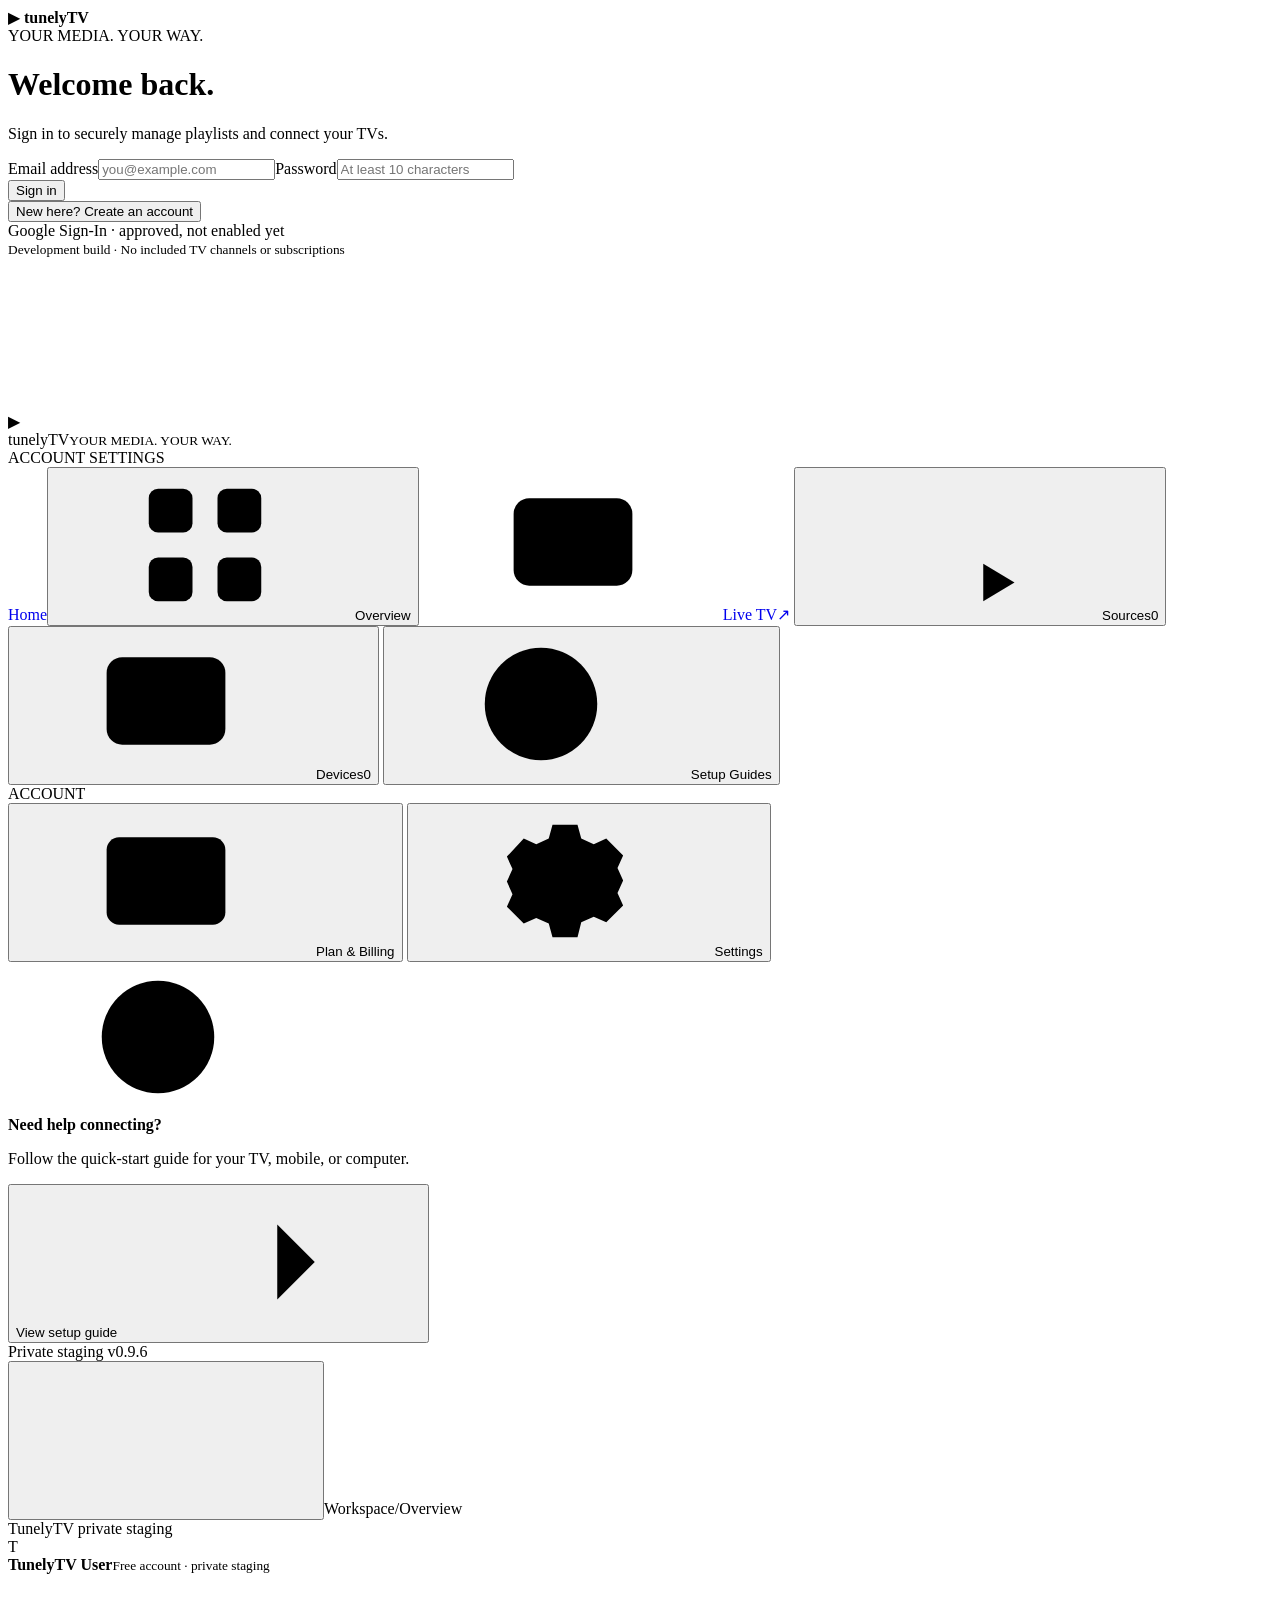
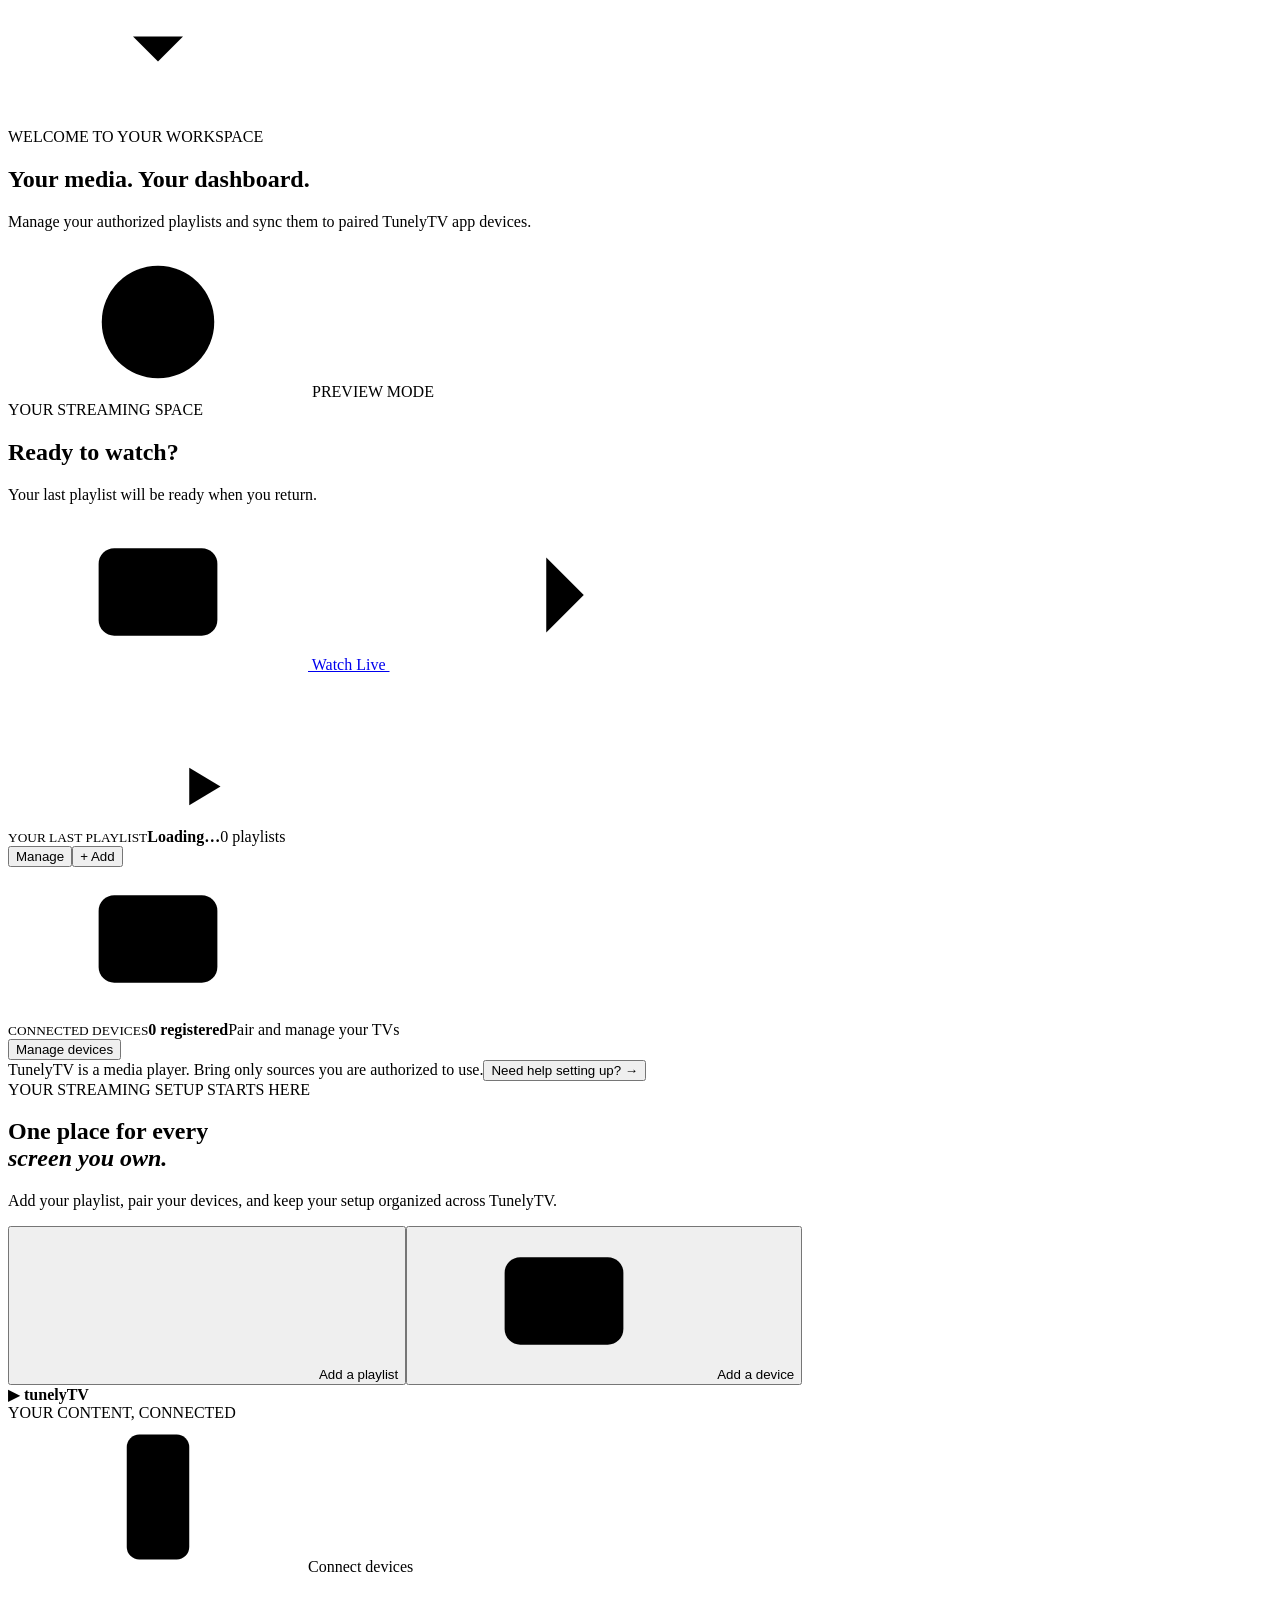
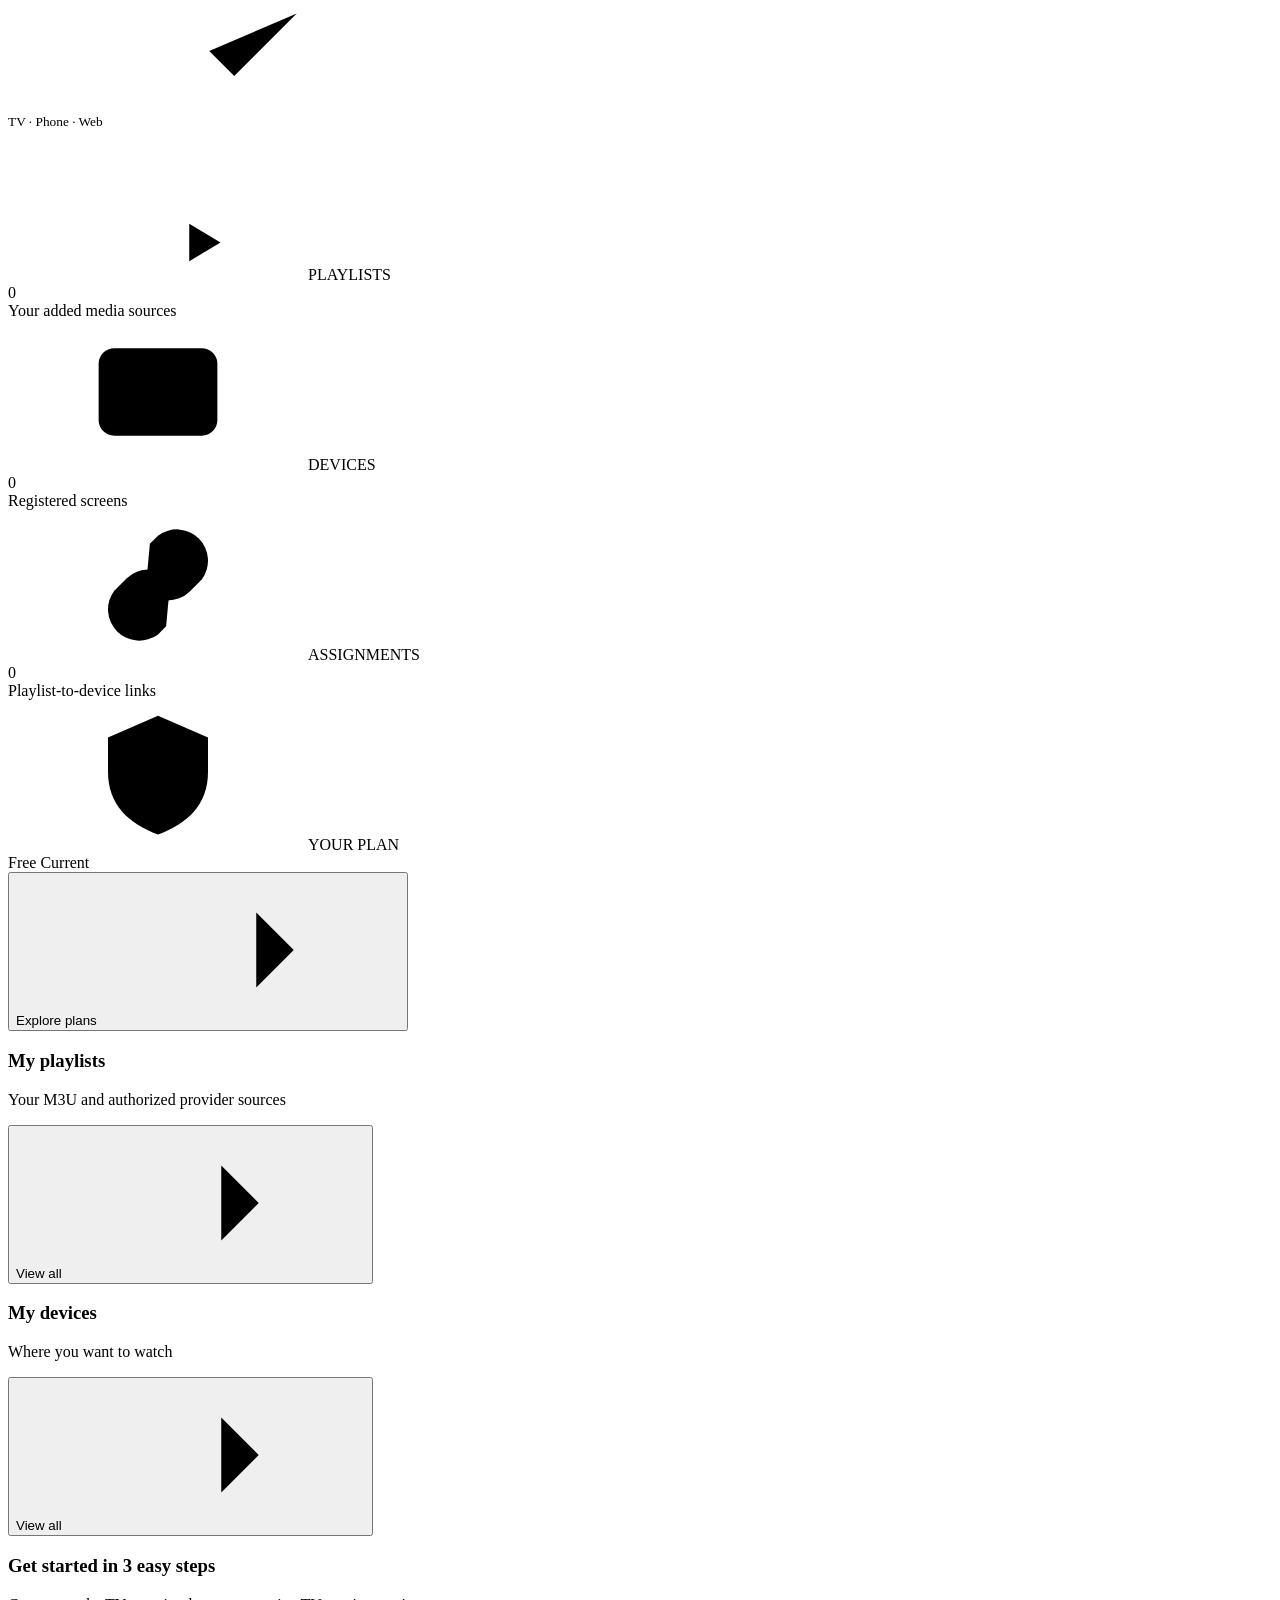
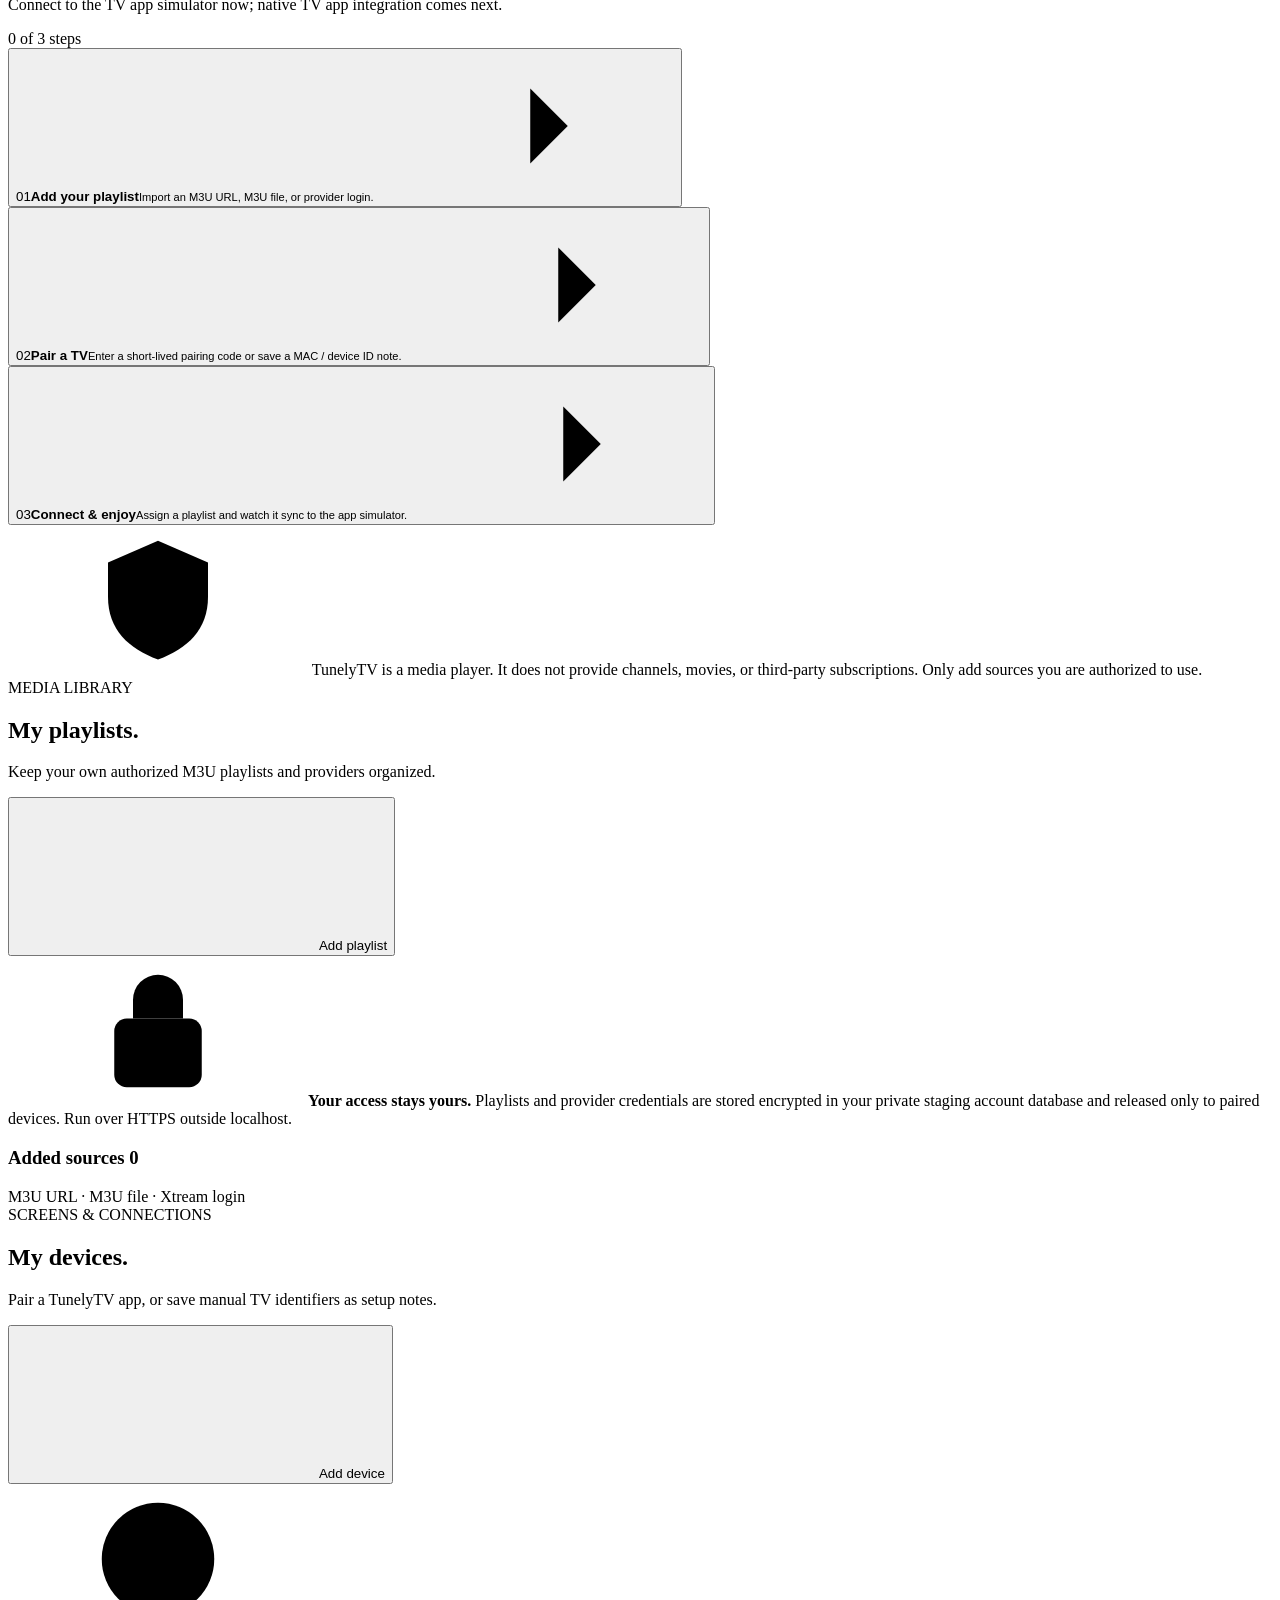
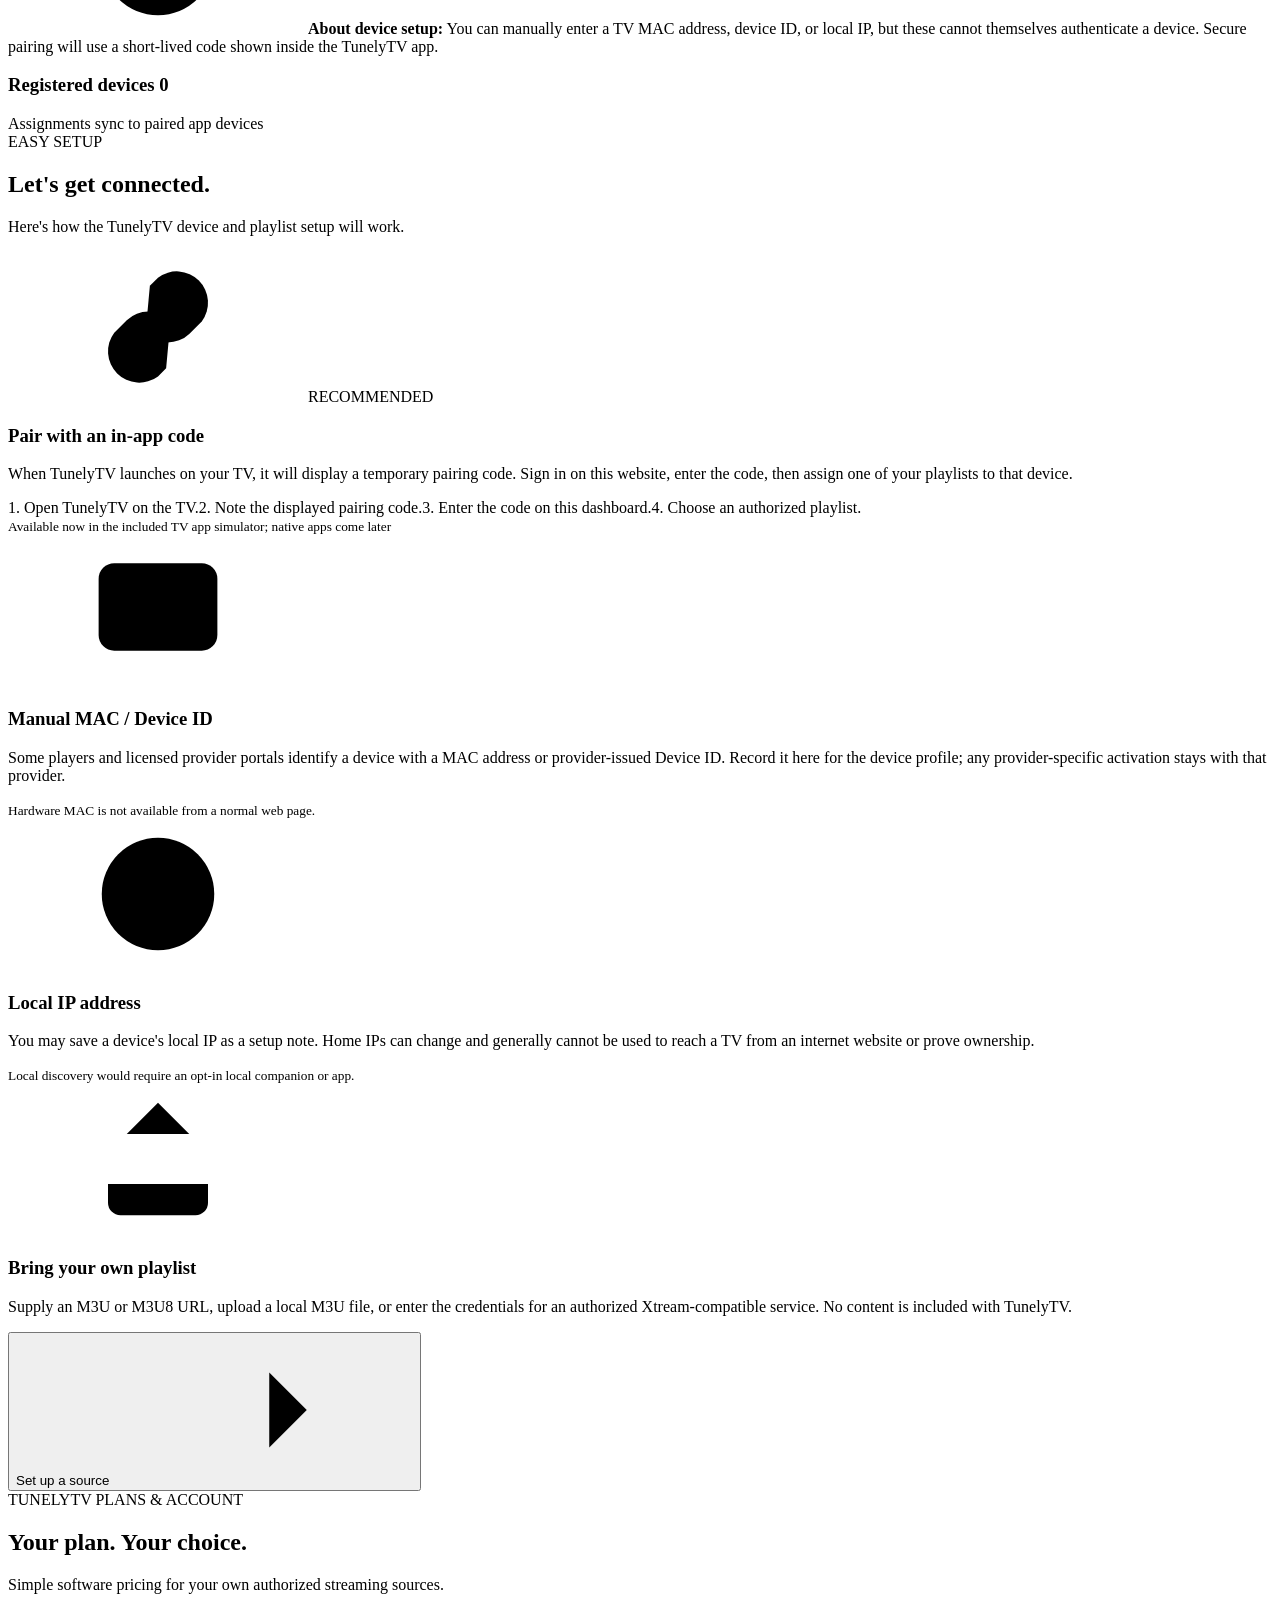
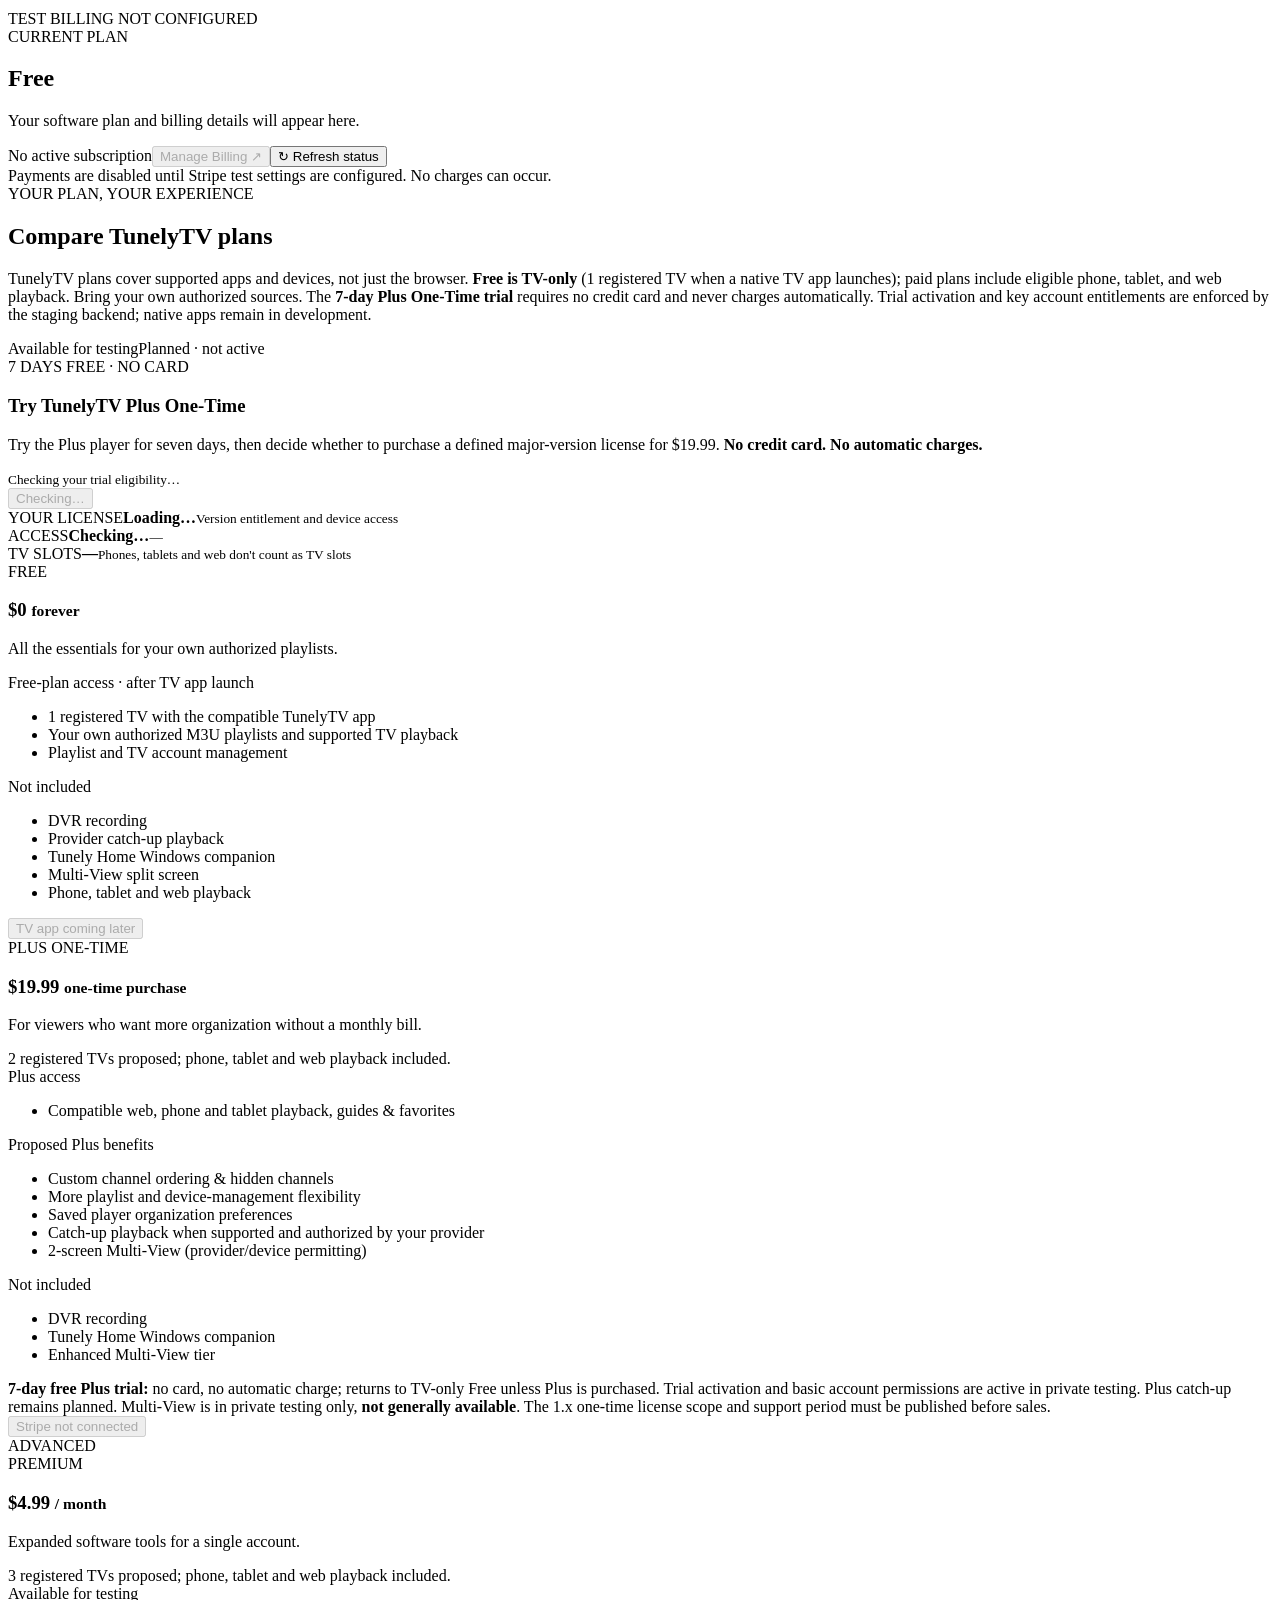
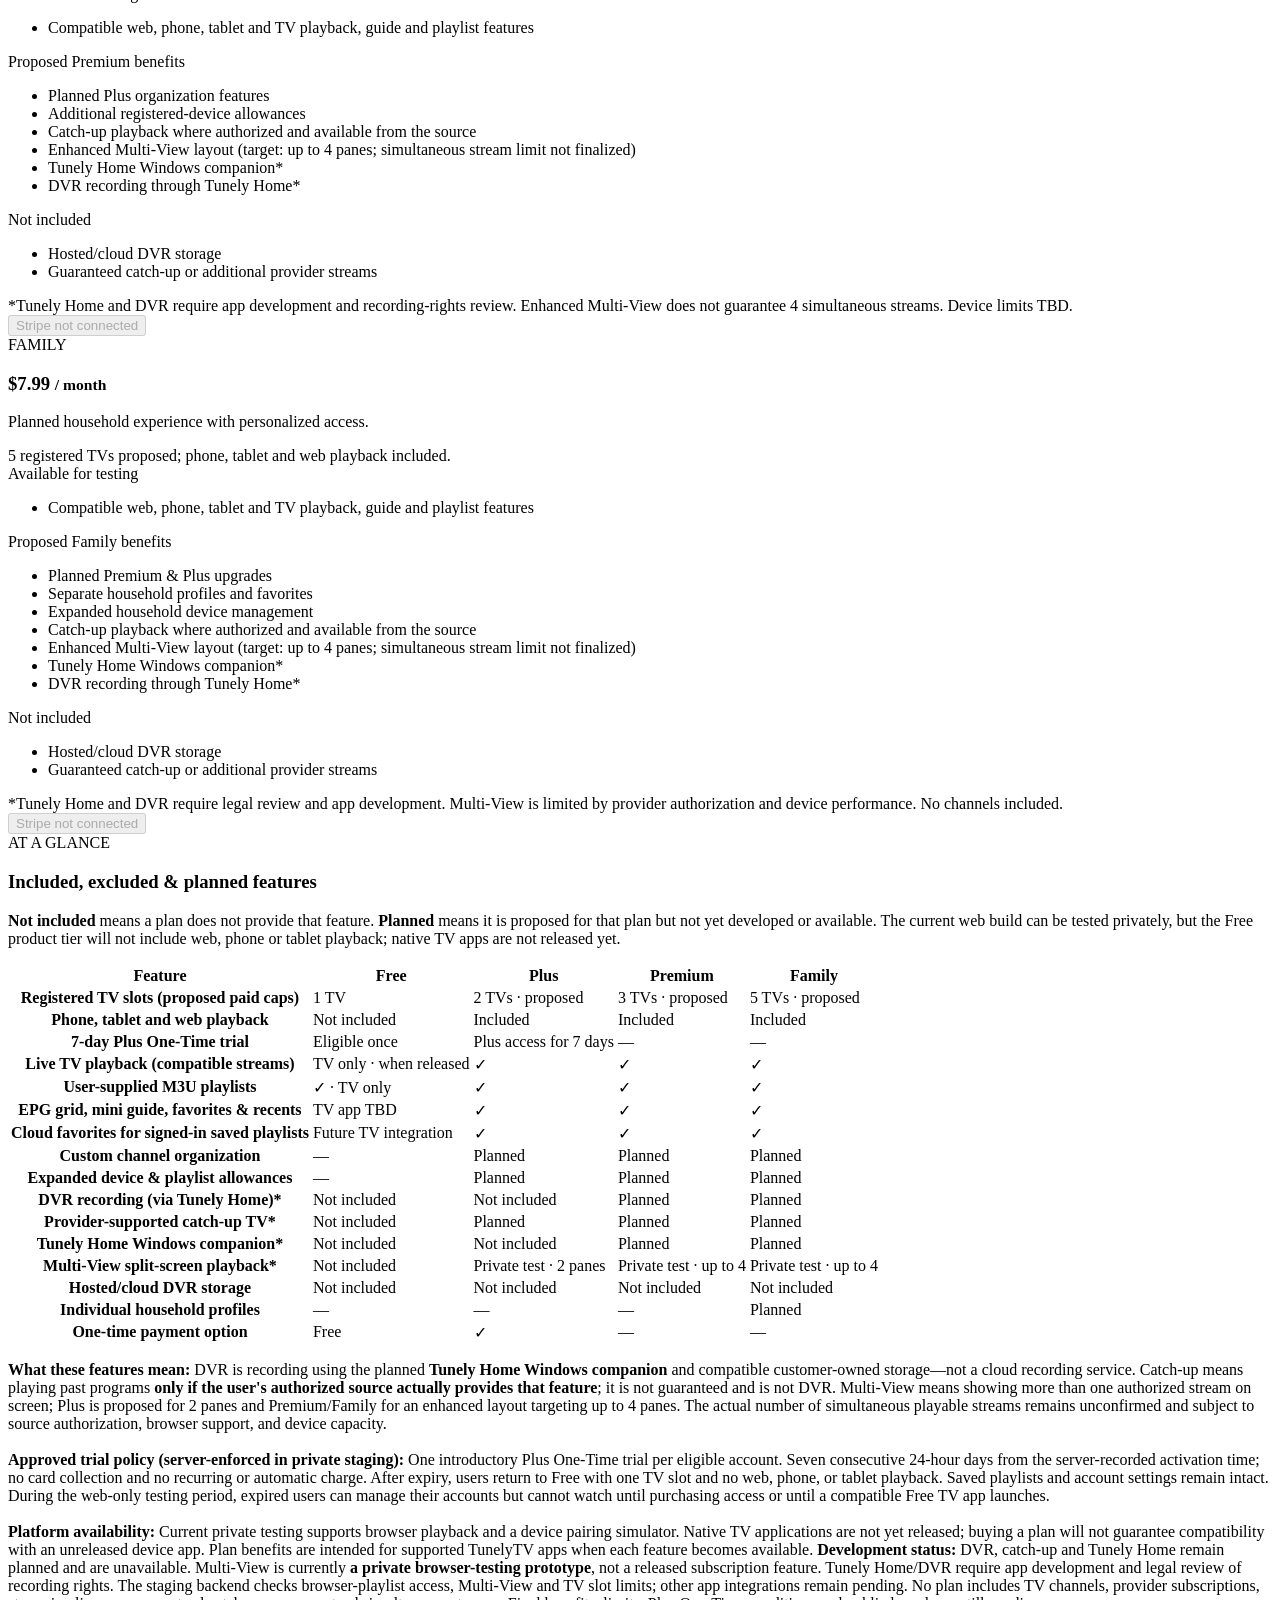
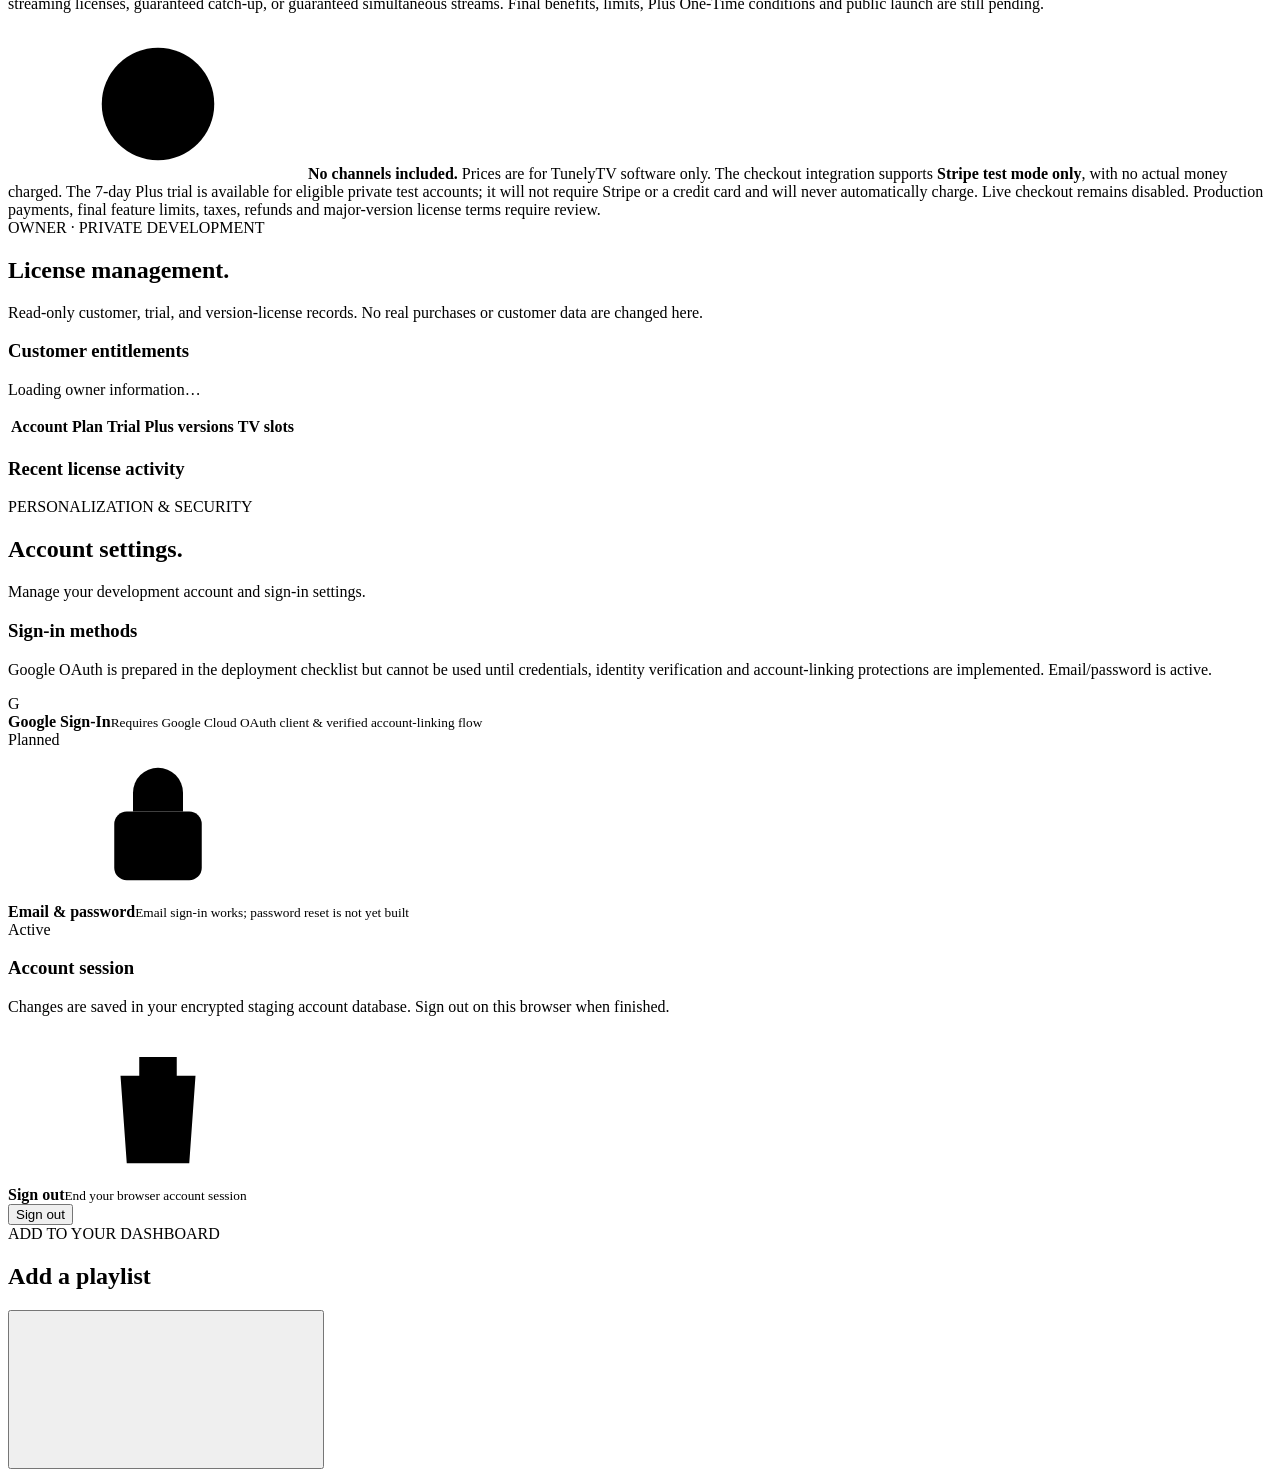
==== commit 67e7d447: "v0.9.6-License-Entitlements" ====
--- a/site/index.html
+++ b/site/index.html
@@ -6,11 +6,14 @@
   <meta name="theme-color" content="#080e1c" />
   <meta name="robots" content="noindex, nofollow" />
   <meta name="description" content="TunelyTV account dashboard: organize your own authorized media playlists and link them to your devices." />
-  <title>TunelyTV | Your Dashboard</title>
+  <title>TunelyTV | Account & Sources</title>
   <link rel="stylesheet" href="/static/styles.css" />
   <link rel="stylesheet" href="/static/billing-v08.css" />
+  <link rel="stylesheet" href="/static/streamlined-v092.css" />
+  <link rel="stylesheet" href="/static/blue-shell-v095.css" />
+  <link rel="stylesheet" href="/static/license-v096.css" />
 </head>
-<body class="auth-locked">
+<body class="auth-locked account-v095">
   <div class="auth-screen" id="authScreen"><div class="auth-box"><div class="auth-logo"><span class="brand-mark">▶</span> <b>tunely<span>TV</span></b></div><div class="eyebrow">YOUR MEDIA. YOUR WAY.</div><h1 id="authHeading">Welcome back.</h1><p>Sign in to securely manage playlists and connect your TVs.</p><form id="authForm"><label for="authEmail">Email address</label><input type="email" id="authEmail" required autocomplete="username" placeholder="you@example.com"/><label for="authPassword">Password</label><input type="password" id="authPassword" required minlength="10" autocomplete="current-password" placeholder="At least 10 characters"/><div class="invite-entry" id="inviteEntry" hidden><label for="authInvite">Private test invitation code</label><input type="password" id="authInvite" maxlength="160" autocomplete="off" placeholder="Code provided by site owner" /></div><div class="form-error" id="authError" role="alert"></div><button type="submit" class="btn btn-primary" id="authSubmit">Sign in</button></form><button class="auth-switch" id="authSwitch" type="button">New here? Create an account</button><div class="auth-google">Google Sign-In · approved, not enabled yet</div><small>Development build · No included TV channels or subscriptions</small></div></div>
   <svg class="icon-defs" xmlns="http://www.w3.org/2000/svg" aria-hidden="true">
     <symbol id="i-grid" viewBox="0 0 24 24"><rect x="3" y="3" width="7" height="7" rx="1.5"/><rect x="14" y="3" width="7" height="7" rx="1.5"/><rect x="3" y="14" width="7" height="7" rx="1.5"/><rect x="14" y="14" width="7" height="7" rx="1.5"/></symbol>
@@ -45,17 +48,18 @@
         <div class="brand-mark"><span class="brand-play">▶</span><span class="mark-dot"></span></div>
         <div class="brand-name">tunely<span>TV</span><small>YOUR MEDIA. YOUR WAY.</small></div>
       </div>
-      <div class="workspace-label">YOUR WORKSPACE</div>
+      <div class="workspace-label">ACCOUNT SETTINGS</div>
       <nav class="nav" aria-label="Main navigation">
-        <button class="nav-link active" data-page="overview"><svg><use href="#i-grid"/></svg><span>Overview</span></button>
-        <a class="nav-link" href="/watch" style="text-decoration:none"><svg><use href="#i-tv"/></svg><span>Watch Live</span><span class="nav-count">↗</span></a>
-        <button class="nav-link" data-page="sources"><svg><use href="#i-playlist"/></svg><span>My Playlists</span><span class="nav-count" id="navSourceCount">0</span></button>
-        <button class="nav-link" data-page="devices"><svg><use href="#i-tv"/></svg><span>My Devices</span><span class="nav-count" id="navDeviceCount">0</span></button>
-        <button class="nav-link" data-page="guides"><svg><use href="#i-help"/></svg><span>Setup Guides</span></button>
+        <a class="nav-link public-home" href="/" style="text-decoration:none">Home</a><button class="nav-link active" data-page="overview"><svg><use href="#i-grid"/></svg><span>Overview</span></button>
+        <a class="nav-link" href="/watch" style="text-decoration:none"><svg><use href="#i-tv"/></svg><span>Live TV</span><span class="nav-count">↗</span></a>
+        <button class="nav-link" data-page="sources"><svg><use href="#i-playlist"/></svg><span>Sources</span><span class="nav-count" id="navSourceCount">0</span></button>
+        <button class="nav-link" data-page="devices"><svg><use href="#i-tv"/></svg><span>Devices</span><span class="nav-count" id="navDeviceCount">0</span></button>
+        <button class="nav-link optional-guide" data-page="guides"><svg><use href="#i-help"/></svg><span>Setup Guides</span></button>
         <div class="nav-divider"></div>
         <div class="nav-subheading">ACCOUNT</div>
         <button class="nav-link" data-page="billing"><svg><use href="#i-credit"/></svg><span>Plan & Billing</span></button>
         <button class="nav-link" data-page="settings"><svg><use href="#i-settings"/></svg><span>Settings</span></button>
+        <button class="nav-link" data-page="licenses" id="ownerNav" hidden><svg><use href="#i-shield"/></svg><span>Owner · Licenses</span></button>
       </nav>
       <div class="sidebar-spacer"></div>
       <div class="sidebar-help">
@@ -64,7 +68,7 @@
         <p>Follow the quick-start guide for your TV, mobile, or computer.</p>
         <button data-page="guides" class="sidebar-help-action">View setup guide <svg><use href="#i-arrow"/></svg></button>
       </div>
-      <div class="sidebar-bottom"><span class="status-dot"></span> Web staging API <span class="version">v0.8</span></div>
+      <div class="sidebar-bottom"><span class="status-dot"></span> Private staging <span class="version">v0.9.6</span></div>
     </aside>
 
     <main class="main">
@@ -76,7 +80,14 @@
         <section class="page active" id="page-overview">
           <div class="page-heading"><div><div class="eyebrow">WELCOME TO YOUR WORKSPACE</div><h1>Your media. <span>Your dashboard.</span></h1><p>Manage your authorized playlists and sync them to paired TunelyTV app devices.</p></div><span class="mode-badge"><svg><use href="#i-info"/></svg> PREVIEW MODE</span></div>
 
-          <div class="hero">
+          <div class="simple-home" id="simpleHome">
+          <div class="simple-home-header"><div><div class="eyebrow">YOUR STREAMING SPACE</div><h2>Ready to watch?</h2><p id="simpleWatchStatus">Your last playlist will be ready when you return.</p></div><a class="btn btn-primary simple-watch" href="/watch"><svg aria-hidden="true"><use href="#i-tv"/></svg> Watch Live <svg aria-hidden="true"><use href="#i-arrow"/></svg></a></div>
+          <div class="simple-cards">
+            <article class="simple-card"><span class="simple-card-icon"><svg aria-hidden="true"><use href="#i-playlist"/></svg></span><div><small>YOUR LAST PLAYLIST</small><strong id="simplePlaylistName">Loading…</strong><span id="simplePlaylistCount">0 playlists</span></div><div class="simple-card-actions"><button class="btn btn-secondary" data-page="sources">Manage</button><button class="btn btn-outline" data-open="source">+ Add</button></div></article>
+            <article class="simple-card"><span class="simple-card-icon"><svg aria-hidden="true"><use href="#i-tv"/></svg></span><div><small>CONNECTED DEVICES</small><strong id="simpleDeviceCount">0 registered</strong><span>Pair and manage your TVs</span></div><div class="simple-card-actions"><button class="btn btn-secondary" data-page="devices">Manage devices</button></div></article>
+          </div>
+          <div class="simple-bottom"><span>TunelyTV is a media player. Bring only sources you are authorized to use.</span><button data-page="guides">Need help setting up? →</button></div>
+        </div><div class="hero">
             <div class="hero-noise"></div><div class="hero-glow"></div>
             <div class="hero-content"><span class="hero-tag"><span class="hero-tag-dot"></span> YOUR STREAMING SETUP STARTS HERE</span><h2>One place for every<br/><em>screen you own.</em></h2><p>Add your playlist, pair your devices, and keep your setup organized across TunelyTV.</p><div class="hero-buttons"><button class="btn btn-primary" data-open="source"><svg><use href="#i-plus"/></svg> Add a playlist</button><button class="btn btn-outline" data-open="device"><svg><use href="#i-tv"/></svg> Add a device</button></div></div>
             <div class="hero-art" aria-hidden="true"><div class="orbit orbit-1"></div><div class="orbit orbit-2"></div><div class="illustration-screen"><div class="screen-inner"><div class="screen-logo"><span>▶</span> <b>tunelyTV</b></div><div class="screen-line"></div><div class="screen-ready"><span class="screen-ready-dot"></span> YOUR CONTENT, CONNECTED</div><div class="screen-panels"><i></i><i></i><i></i></div></div><div class="screen-leg"></div></div><div class="floating-device"><svg><use href="#i-mobile"/></svg><span>Connect devices<br/><small>TV · Phone · Web</small></span><span class="floating-check"><svg><use href="#i-check"/></svg></span></div></div>
@@ -103,13 +114,26 @@
             <div class="billing-overview-actions"><span class="billing-tag" id="billingPlanStatus">No active subscription</span><button class="btn btn-secondary" id="billingManage" type="button" disabled>Manage Billing ↗</button><button class="btn btn-secondary" id="billingRefresh" type="button">↻ Refresh status</button></div>
           </div>
           <div id="billingNotice" class="billing-notice" role="status">Payments are disabled until Stripe test settings are configured. No charges can occur.</div>
+          <section id="ownerSetup" class="owner-setup" hidden>
+            <h3>Verify your TunelyTV owner account</h3>
+            <p>For private development only. Enter the separate one-time owner setup token stored in Railway. This is not your signup invitation code.</p>
+            <form id="ownerSetupForm" class="owner-setup-form"><input type="password" id="ownerSetupToken" minlength="24" autocomplete="off" aria-label="Owner bootstrap token" placeholder="One-time owner setup token" required /><button type="submit" class="btn btn-primary">Verify owner</button></form>
+            <small id="ownerSetupStatus" role="status"></small>
+          </section>
           <div class="plan-intro" id="plan-inclusions">
-            <div><div class="eyebrow">YOUR PLAN, YOUR EXPERIENCE</div><h2>Compare TunelyTV plans</h2><p>TunelyTV plans cover supported apps and devices, not just the browser. <b>Free is TV-only</b> (1 registered TV when a native TV app launches); paid plans include eligible phone, tablet, and web playback. Bring your own authorized sources. The <b>7-day Plus Lifetime trial</b> requires no credit card and never charges automatically. Trial activation and all access restrictions are <b>planned, not yet enforced</b>.</p></div>
+            <div><div class="eyebrow">YOUR PLAN, YOUR EXPERIENCE</div><h2>Compare TunelyTV plans</h2><p>TunelyTV plans cover supported apps and devices, not just the browser. <b>Free is TV-only</b> (1 registered TV when a native TV app launches); paid plans include eligible phone, tablet, and web playback. Bring your own authorized sources. The <b>7-day Plus One-Time trial</b> requires no credit card and never charges automatically. Trial activation and key account entitlements are enforced by the staging backend; native apps remain in development.</p></div>
             <div class="plan-status-key"><span class="plan-status available">Available for testing</span><span class="plan-status planned">Planned · not active</span></div>
           </div>
-          <section class="trial-callout" aria-label="Seven-day Plus Lifetime trial plan">
-            <div><span class="trial-chip">7 DAYS FREE · PLANNED</span><h3>Try TunelyTV Plus Lifetime</h3><p>Explore Plus features for 7 days. <strong>No credit card required. No automatic charges.</strong> After the trial, choose the $19.99 one-time Plus purchase or return to Free: one registered TV when the TV app becomes available, with no phone, tablet, or web playback.</p><small>Trial signup and plan restrictions are not yet implemented; this is a preview of the approved offer.</small></div>
-            <button type="button" class="btn btn-secondary" disabled title="Trial activation will be enabled when server-side entitlement enforcement is implemented">Trial coming soon</button>
+          <section class="trial-callout" aria-label="Seven-day Plus One-Time trial">
+            <div><span class="trial-chip">7 DAYS FREE · NO CARD</span><h3>Try TunelyTV Plus One-Time</h3>
+            <p>Try the Plus player for seven days, then decide whether to purchase a defined major-version license for $19.99. <strong>No credit card. No automatic charges.</strong></p>
+            <small id="licenseTrialMessage">Checking your trial eligibility…</small></div>
+            <button type="button" class="btn btn-primary" id="startPlusTrial" disabled>Checking…</button>
+          </section>
+          <section class="license-status" aria-live="polite">
+            <div><span class="license-kicker">YOUR LICENSE</span><strong id="licensePlan">Loading…</strong><small id="licenseVersion">Version entitlement and device access</small></div>
+            <div><span class="license-kicker">ACCESS</span><strong id="licenseAccess">Checking…</strong><small id="licenseExpiration">—</small></div>
+            <div><span class="license-kicker">TV SLOTS</span><strong id="licenseSlots">—</strong><small>Phones, tablets and web don't count as TV slots</small></div>
           </section>
           <div class="pricing-grid pricing-v08">
             <article class="price-card" data-plan-card="free">
@@ -132,7 +156,7 @@
               <button type="button" class="btn btn-secondary" disabled data-plan-button="free">TV app coming later</button>
             </article>
             <article class="price-card" data-plan-card="plus">
-              <div class="plan-name">PLUS LIFETIME</div><h3>$19.99 <small>one-time purchase</small></h3><p>For viewers who want more organization without a monthly bill.</p>
+              <div class="plan-name">PLUS ONE-TIME</div><h3>$19.99 <small>one-time purchase</small></h3><p>For viewers who want more organization without a monthly bill.</p>
               <div class="trial-platform-note">2 registered TVs proposed; phone, tablet and web playback included.</div>
               <div class="plan-divider"></div>
               <div class="plan-feature-heading">Plus access</div>
@@ -151,7 +175,7 @@
                 <li>Tunely Home Windows companion</li>
                 <li>Enhanced Multi-View tier</li>
               </ul>
-              <div class="plan-exclusion"><strong>7-day free Plus trial:</strong> no card, no automatic charge; returns to TV-only Free unless Plus is purchased. Trial activation and restrictions are planned, not active. Plus catch-up remains planned. Multi-View is in private testing only, <b>not generally available</b>. Lifetime terms must be defined before sales.</div>
+              <div class="plan-exclusion"><strong>7-day free Plus trial:</strong> no card, no automatic charge; returns to TV-only Free unless Plus is purchased. Trial activation and basic account permissions are active in private testing. Plus catch-up remains planned. Multi-View is in private testing only, <b>not generally available</b>. The 1.x one-time license scope and support period must be published before sales.</div>
               <button type="button" class="btn btn-secondary" disabled data-plan-button="plus" data-billing-checkout="plus">Stripe not connected</button>
             </article>
             <article class="price-card highlighted" data-plan-card="premium">
@@ -209,7 +233,7 @@
               <tbody>
                 <tr class="feature-highlight-row"><th scope="row">Registered TV slots (proposed paid caps)</th><td>1 TV</td><td>2 TVs · proposed</td><td>3 TVs · proposed</td><td>5 TVs · proposed</td></tr>
                 <tr class="feature-highlight-row"><th scope="row">Phone, tablet and web playback</th><td class="excluded">Not included</td><td class="yes">Included</td><td class="yes">Included</td><td class="yes">Included</td></tr>
-                <tr class="feature-highlight-row"><th scope="row">7-day Plus Lifetime trial</th><td class="future">Eligible once</td><td class="yes">Plus access for 7 days</td><td>—</td><td>—</td></tr>
+                <tr class="feature-highlight-row"><th scope="row">7-day Plus One-Time trial</th><td class="future">Eligible once</td><td class="yes">Plus access for 7 days</td><td>—</td><td>—</td></tr>
                 <tr><th scope="row">Live TV playback (compatible streams)</th><td class="future">TV only · when released</td><td class="yes">✓</td><td class="yes">✓</td><td class="yes">✓</td></tr>
                 <tr><th scope="row">User-supplied M3U playlists</th><td class="yes">✓ · TV only</td><td class="yes">✓</td><td class="yes">✓</td><td class="yes">✓</td></tr>
                 <tr><th scope="row">EPG grid, mini guide, favorites &amp; recents</th><td class="future">TV app TBD</td><td class="yes">✓</td><td class="yes">✓</td><td class="yes">✓</td></tr>
@@ -225,11 +249,20 @@
                 <tr><th scope="row">One-time payment option</th><td>Free</td><td class="yes">✓</td><td>—</td><td>—</td></tr>
               </tbody></table>
             </div>
-            <p class="feature-compare-footnote"><strong>What these features mean:</strong> DVR is recording using the planned <b>Tunely Home Windows companion</b> and compatible customer-owned storage—not a cloud recording service. Catch-up means playing past programs <b>only if the user's authorized source actually provides that feature</b>; it is not guaranteed and is not DVR. Multi-View means showing more than one authorized stream on screen; Plus is proposed for 2 panes and Premium/Family for an enhanced layout targeting up to 4 panes. The actual number of simultaneous playable streams remains unconfirmed and subject to source authorization, browser support, and device capacity.<br><br><strong>Approved trial policy (not implemented yet):</strong> One introductory Plus Lifetime trial per eligible account. Seven consecutive 24-hour days from the server-recorded activation time; no card collection and no recurring or automatic charge. After expiry, users return to Free with one TV slot and no web, phone, or tablet playback. Saved playlists and account settings remain intact. During the web-only testing period, expired users can manage their accounts but cannot watch until purchasing access or until a compatible Free TV app launches. <br><br><strong>Platform availability:</strong> Current private testing supports browser playback and a device pairing simulator. Native TV applications are not yet released; buying a plan will not guarantee compatibility with an unreleased device app. Plan benefits are intended for supported TunelyTV apps when each feature becomes available. <strong>Development status:</strong> DVR, catch-up and Tunely Home remain planned and are unavailable. Multi-View is currently <b>a private browser-testing prototype</b>, not a released subscription feature. Tunely Home/DVR require app development and legal review of recording rights. The backend does <strong>not</strong> yet enforce paid-feature access. No plan includes TV channels, provider subscriptions, streaming licenses, guaranteed catch-up, or guaranteed simultaneous streams. Final benefits, limits, Plus Lifetime conditions and public launch are still pending.</p>
-          </section>
-          <div class="info-strip billing-info"><svg><use href="#i-info"/></svg><span><b>No channels included.</b> Prices are for TunelyTV software only. The v0.8 checkout integration supports <b>Stripe test mode only</b>, with no actual money charged. The approved 7-day Plus free trial is not yet implemented; it will not require Stripe or a credit card and will never automatically charge. Live checkout remains disabled. Production payments, final feature limits, taxes, refunds and lifetime terms require review.</span></div>
+            <p class="feature-compare-footnote"><strong>What these features mean:</strong> DVR is recording using the planned <b>Tunely Home Windows companion</b> and compatible customer-owned storage—not a cloud recording service. Catch-up means playing past programs <b>only if the user's authorized source actually provides that feature</b>; it is not guaranteed and is not DVR. Multi-View means showing more than one authorized stream on screen; Plus is proposed for 2 panes and Premium/Family for an enhanced layout targeting up to 4 panes. The actual number of simultaneous playable streams remains unconfirmed and subject to source authorization, browser support, and device capacity.<br><br><strong>Approved trial policy (server-enforced in private staging):</strong> One introductory Plus One-Time trial per eligible account. Seven consecutive 24-hour days from the server-recorded activation time; no card collection and no recurring or automatic charge. After expiry, users return to Free with one TV slot and no web, phone, or tablet playback. Saved playlists and account settings remain intact. During the web-only testing period, expired users can manage their accounts but cannot watch until purchasing access or until a compatible Free TV app launches. <br><br><strong>Platform availability:</strong> Current private testing supports browser playback and a device pairing simulator. Native TV applications are not yet released; buying a plan will not guarantee compatibility with an unreleased device app. Plan benefits are intended for supported TunelyTV apps when each feature becomes available. <strong>Development status:</strong> DVR, catch-up and Tunely Home remain planned and are unavailable. Multi-View is currently <b>a private browser-testing prototype</b>, not a released subscription feature. Tunely Home/DVR require app development and legal review of recording rights. The staging backend checks browser-playlist access, Multi-View and TV slot limits; other app integrations remain pending. No plan includes TV channels, provider subscriptions, streaming licenses, guaranteed catch-up, or guaranteed simultaneous streams. Final benefits, limits, Plus One-Time conditions and public launch are still pending.</p>
+          </section>
+          <div class="info-strip billing-info"><svg><use href="#i-info"/></svg><span><b>No channels included.</b> Prices are for TunelyTV software only. The checkout integration supports <b>Stripe test mode only</b>, with no actual money charged. The 7-day Plus trial is available for eligible private test accounts; it will not require Stripe or a credit card and will never automatically charge. Live checkout remains disabled. Production payments, final feature limits, taxes, refunds and major-version license terms require review.</span></div>
         </section>
 
+        <section class="page" id="page-licenses">
+          <div class="page-heading compact"><div><div class="eyebrow">OWNER · PRIVATE DEVELOPMENT</div><h1>License <span>management.</span></h1><p>Read-only customer, trial, and version-license records. No real purchases or customer data are changed here.</p></div></div>
+          <div class="panel owner-panel">
+            <h3>Customer entitlements</h3>
+            <p id="ownerSummary">Loading owner information…</p>
+            <div class="owner-scroll"><table class="owner-table"><thead><tr><th>Account</th><th>Plan</th><th>Trial</th><th>Plus versions</th><th>TV slots</th></tr></thead><tbody id="ownerUsers"></tbody></table></div>
+            <h3>Recent license activity</h3><div id="ownerAudit" class="owner-audit"></div>
+          </div>
+        </section>
         <section class="page" id="page-settings"><div class="page-heading compact"><div><div class="eyebrow">PERSONALIZATION & SECURITY</div><h1>Account <span>settings.</span></h1><p>Manage your development account and sign-in settings.</p></div></div><div class="settings-grid"><div class="panel settings-panel"><h3>Sign-in methods</h3><p>Google OAuth is prepared in the deployment checklist but cannot be used until credentials, identity verification and account-linking protections are implemented. Email/password is active.</p><div class="setting-row"><div class="google-mark">G</div><div><b>Google Sign-In</b><small>Requires Google Cloud OAuth client &amp; verified account-linking flow</small></div><span class="small-status">Planned</span></div><div class="setting-row"><span class="setting-icon"><svg><use href="#i-lock"/></svg></span><div><b>Email & password</b><small>Email sign-in works; password reset is not yet built</small></div><span class="small-status">Active</span></div></div><div class="panel settings-panel"><h3>Account session</h3><p>Changes are saved in your encrypted staging account database. Sign out on this browser when finished.</p><div class="setting-row"><span class="setting-icon danger"><svg><use href="#i-trash"/></svg></span><div><b>Sign out</b><small>End your browser account session</small></div><button class="btn btn-small btn-danger" id="clearDataBtn">Sign out</button></div></div></div></section>
       </div>
     </main>
@@ -239,5 +272,6 @@
   <div class="toast" id="toast" role="status" aria-live="polite"></div>
   <script src="/static/app.js"></script>
   <script src="/static/billing-v08.js"></script>
+  <script src="/static/license-v096.js"></script>
 </body>
 </html>
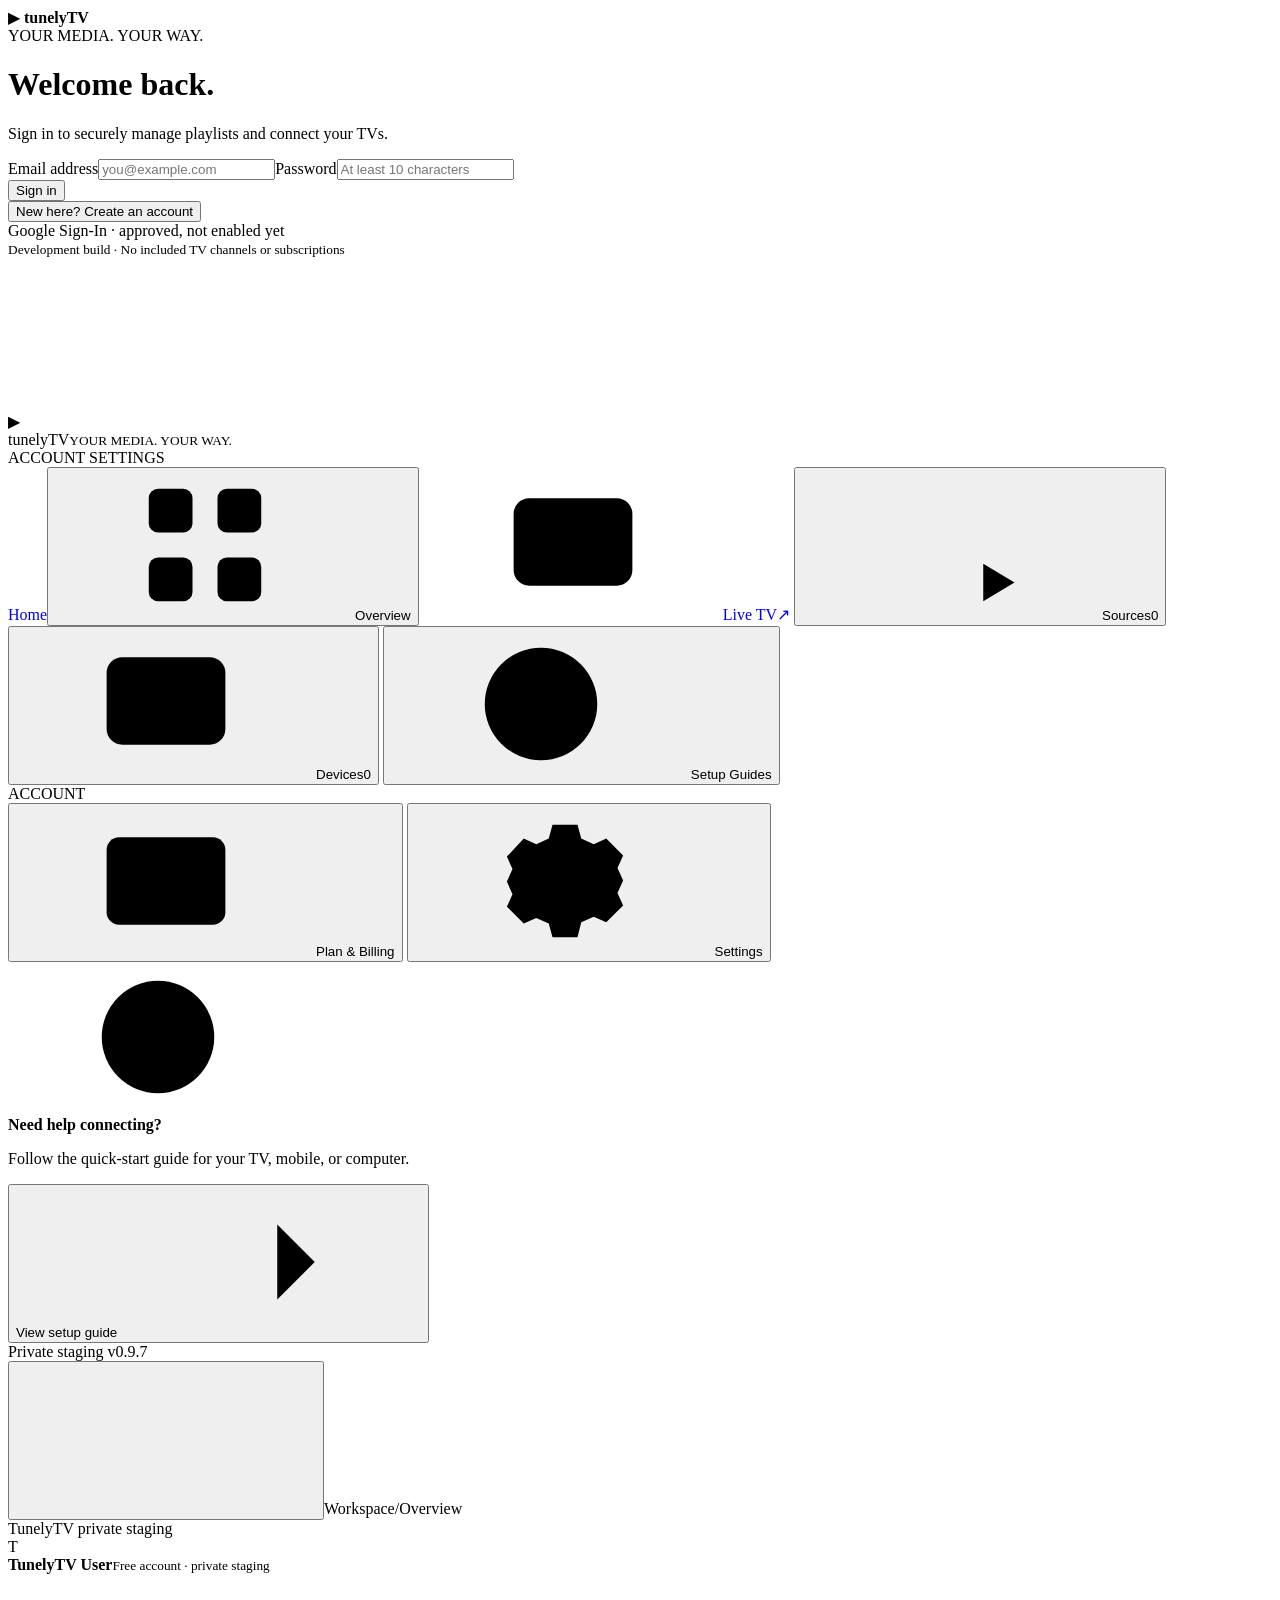
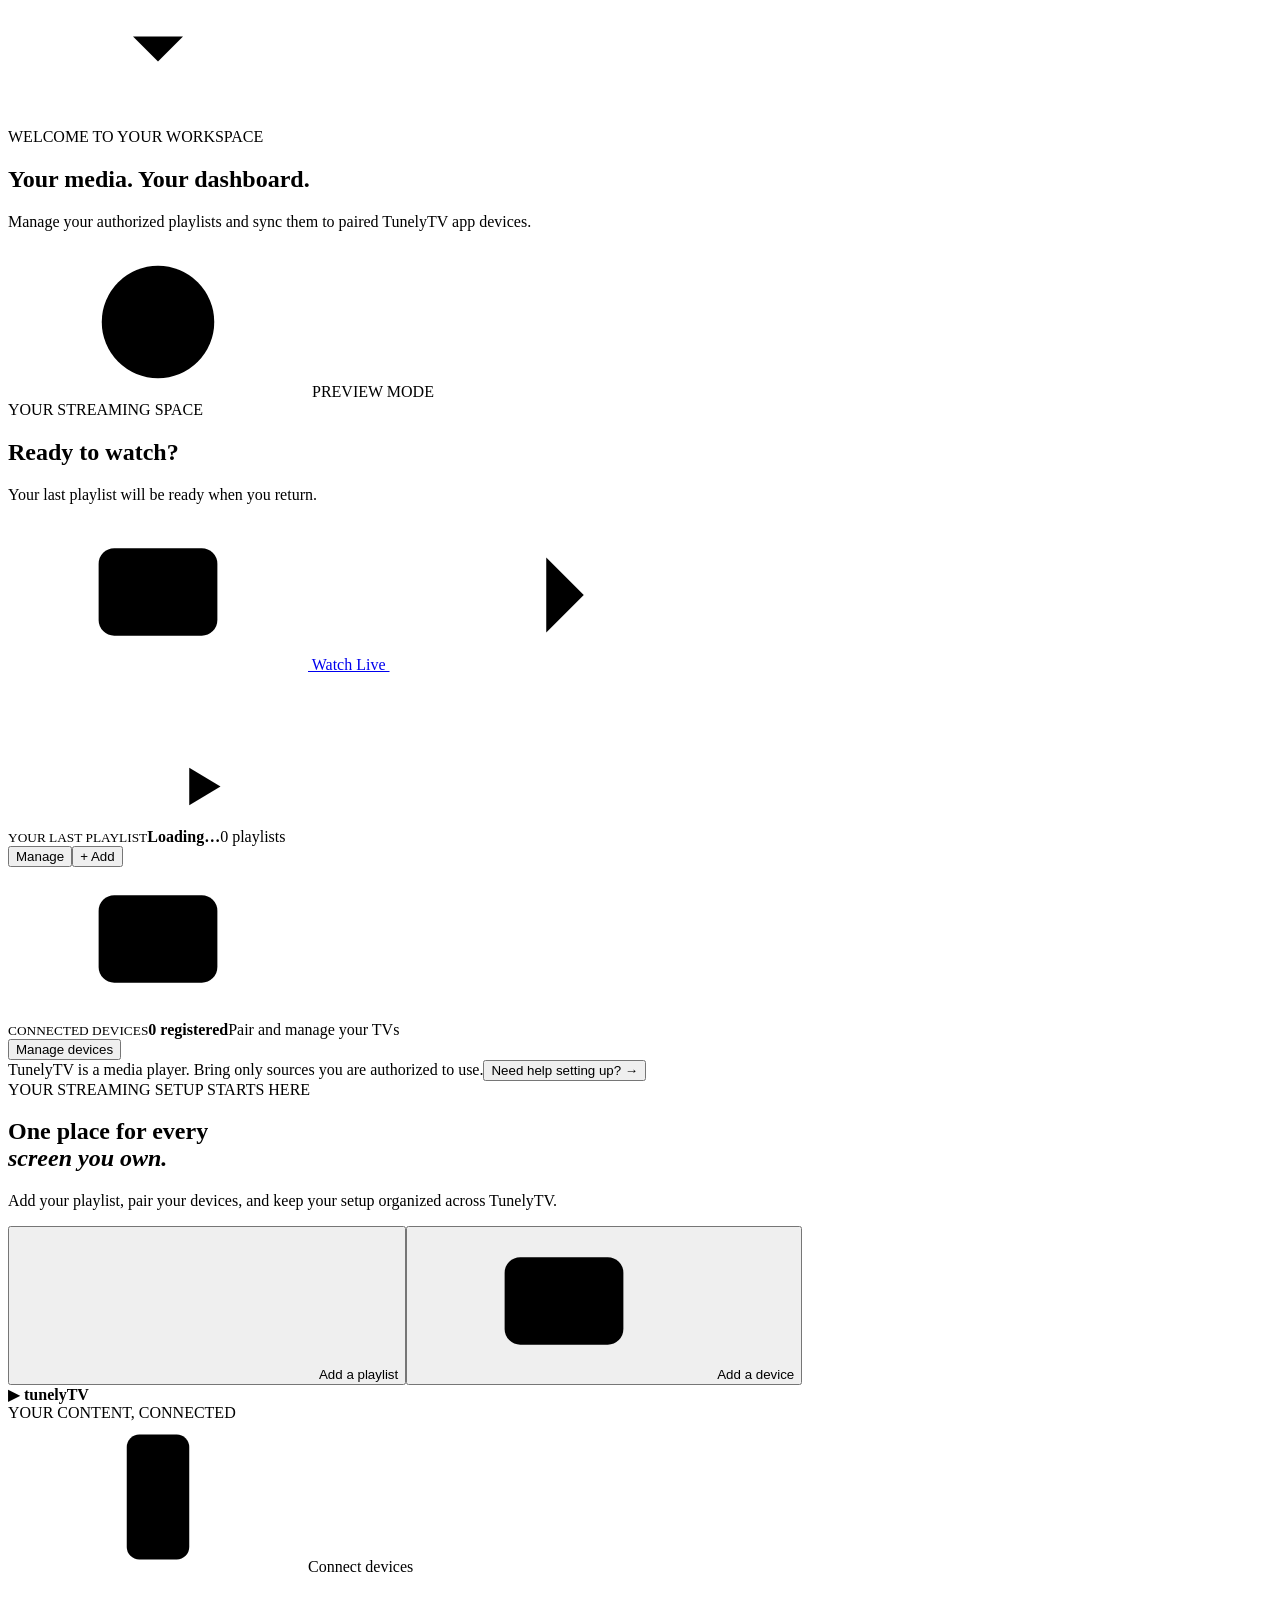
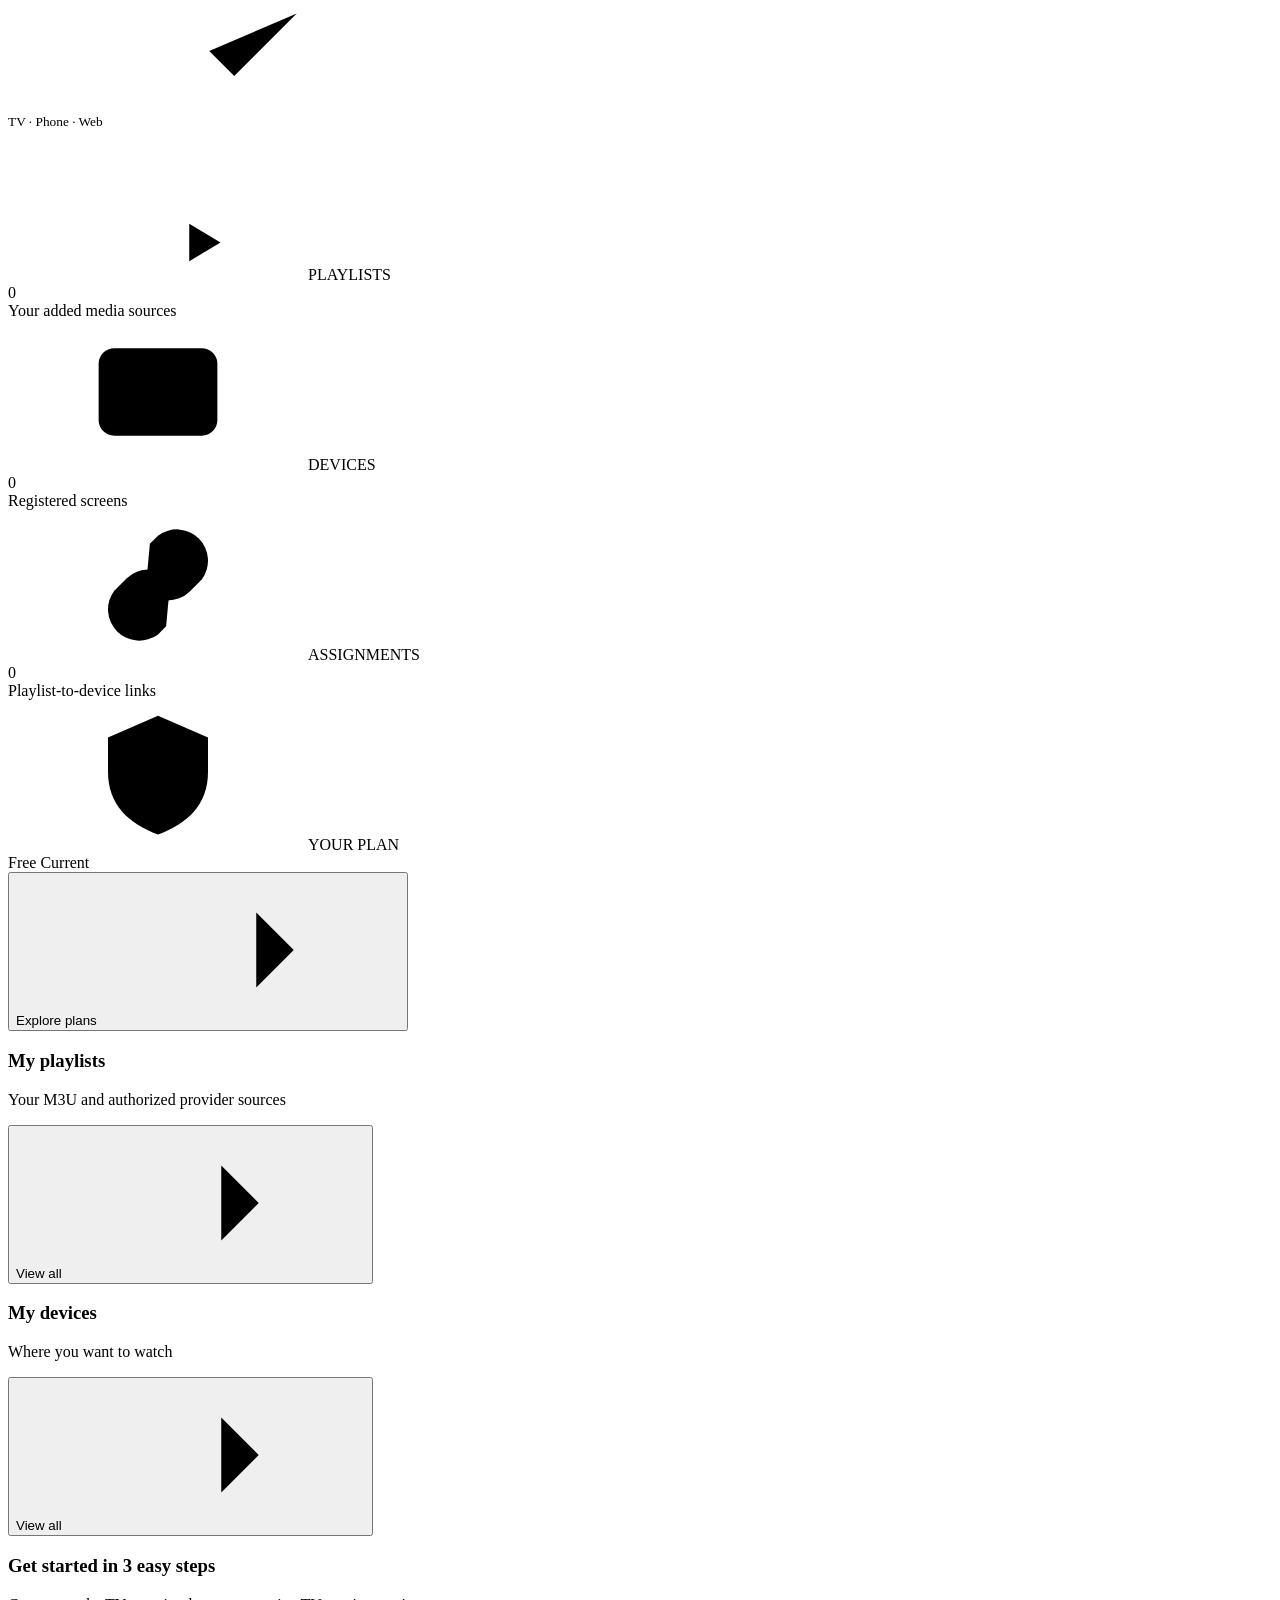
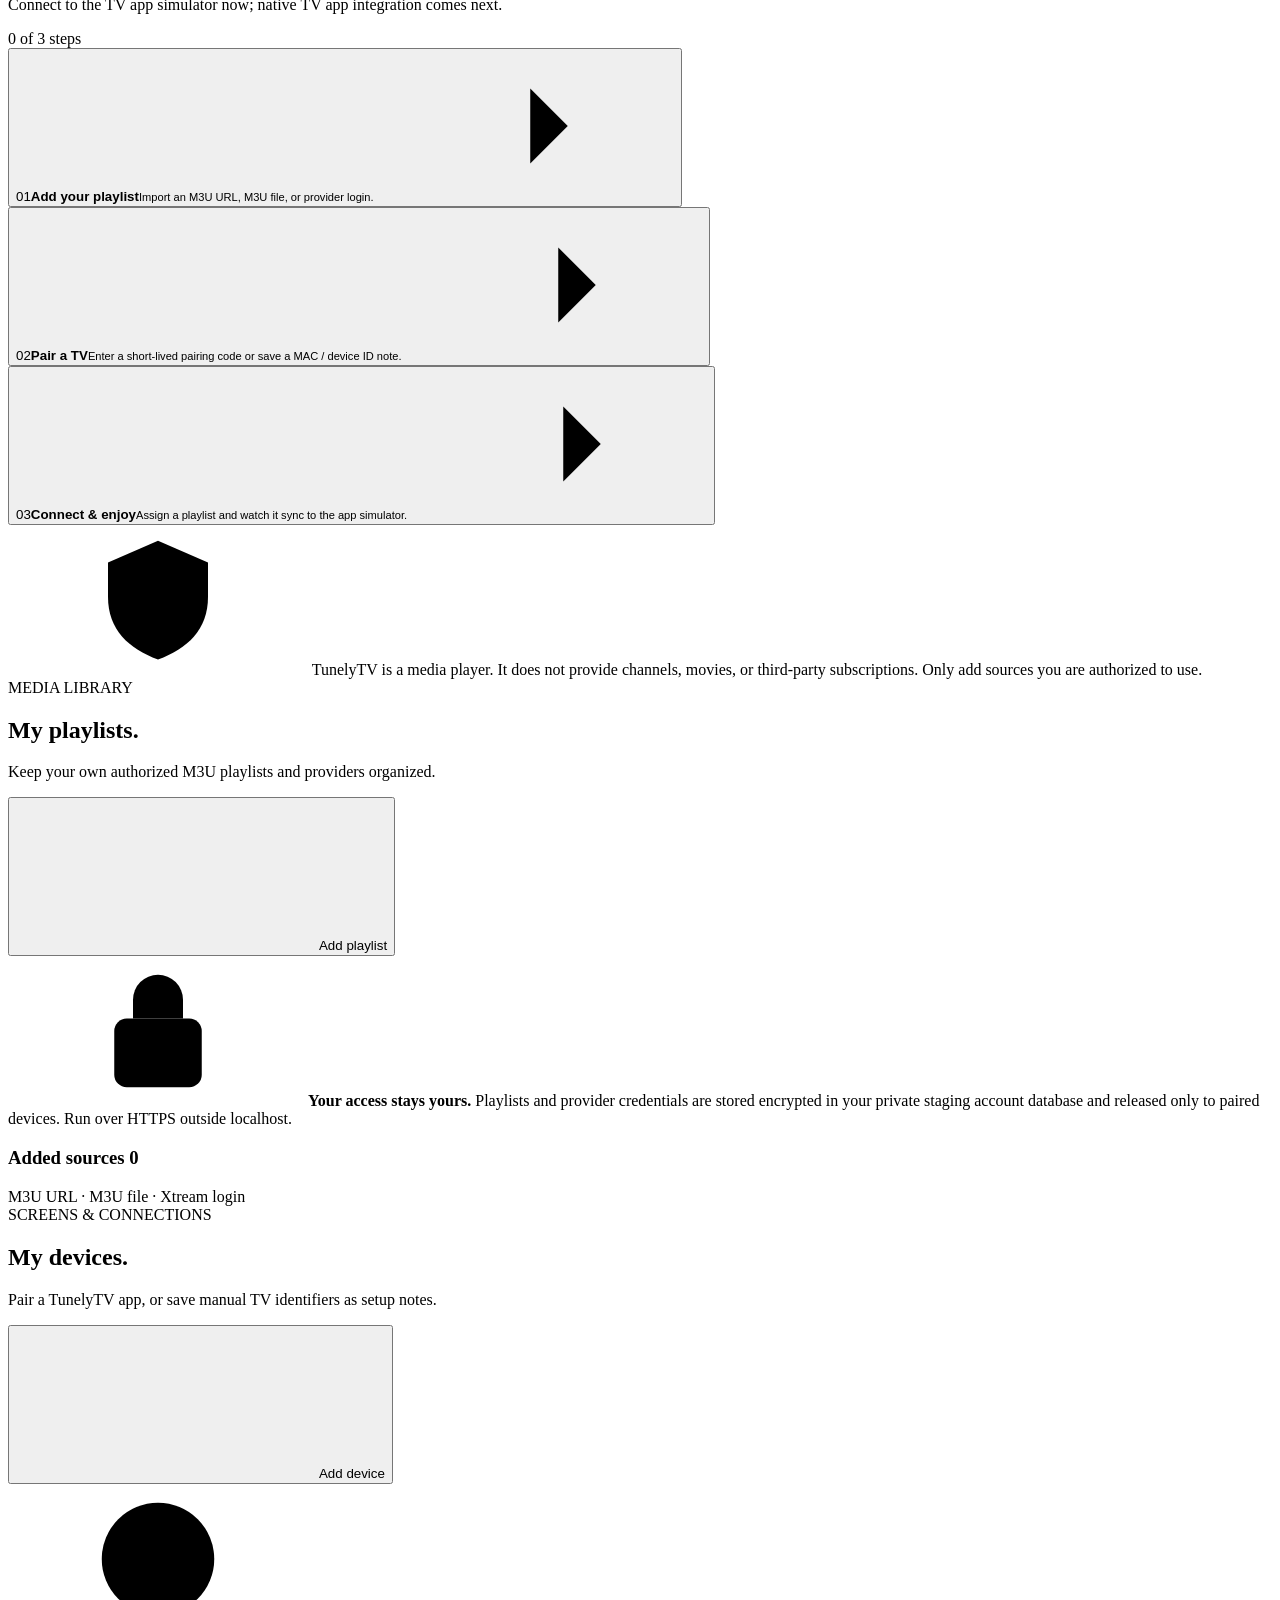
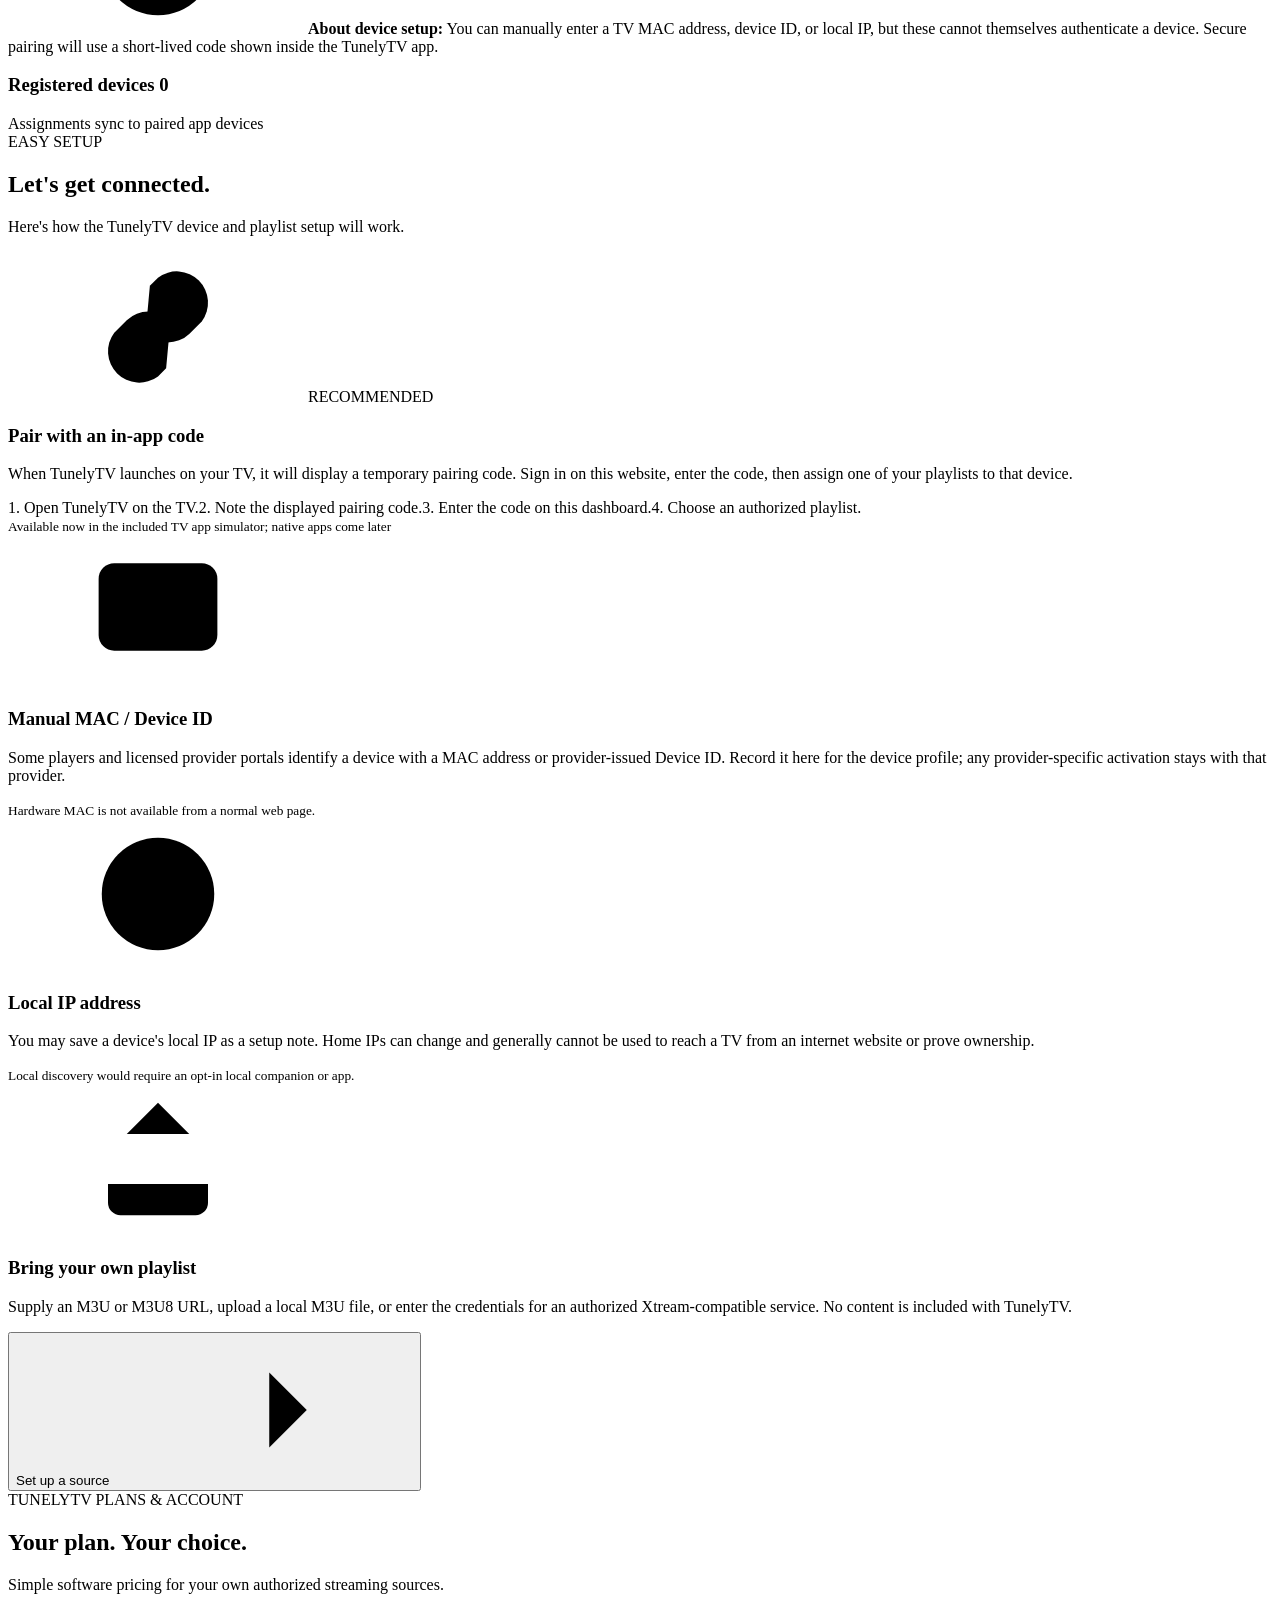
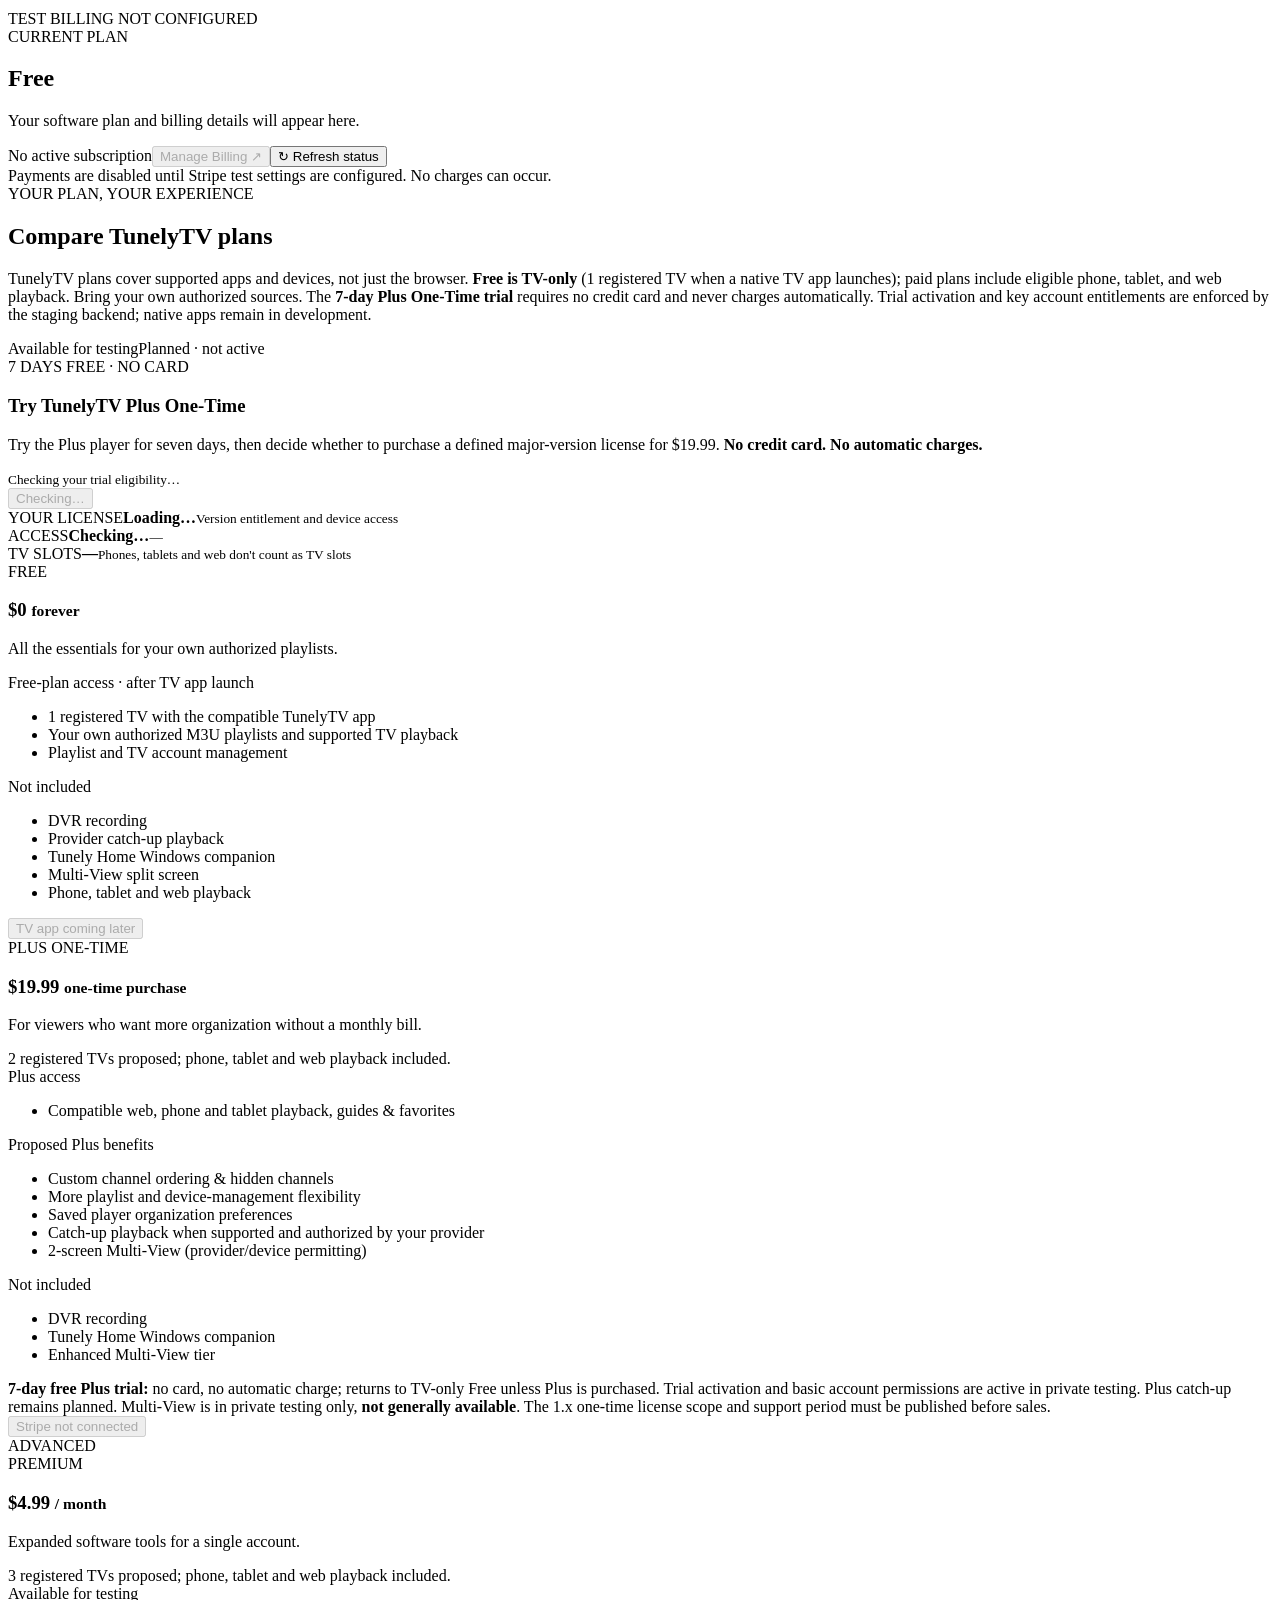
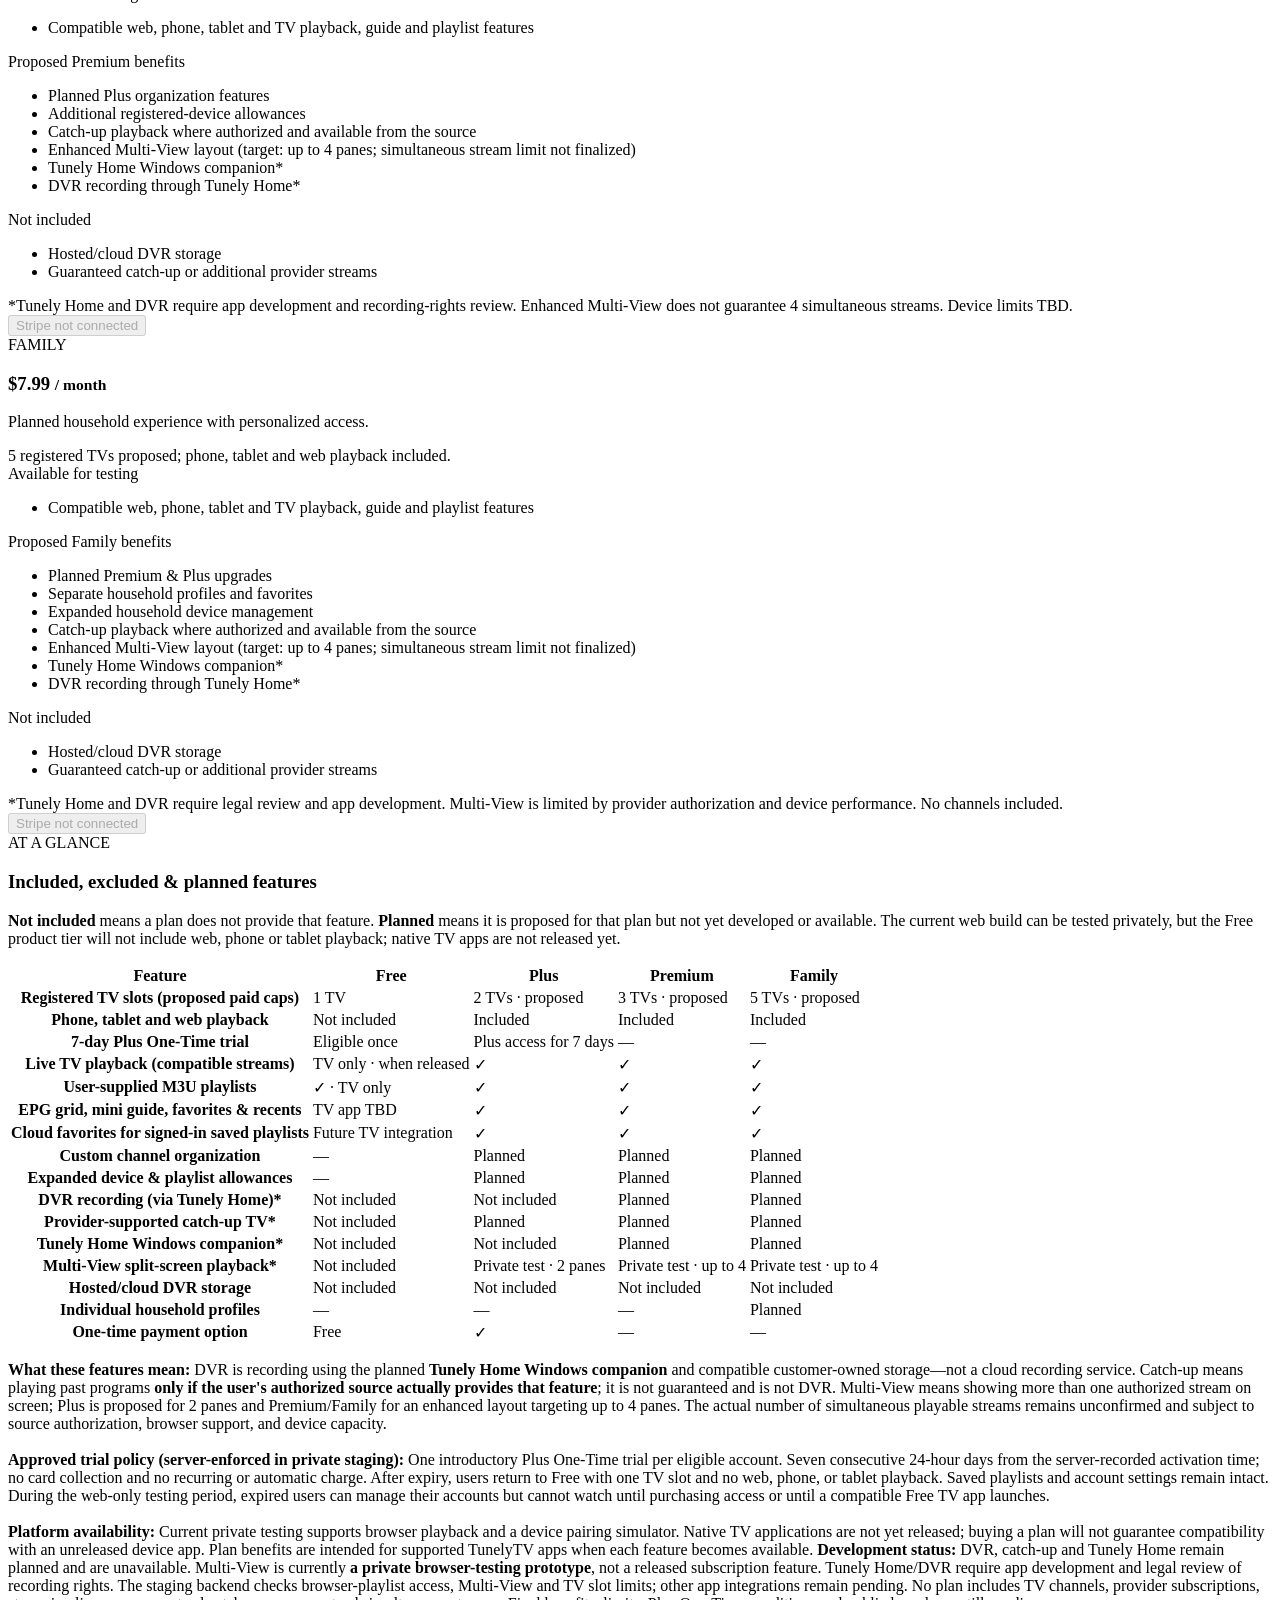
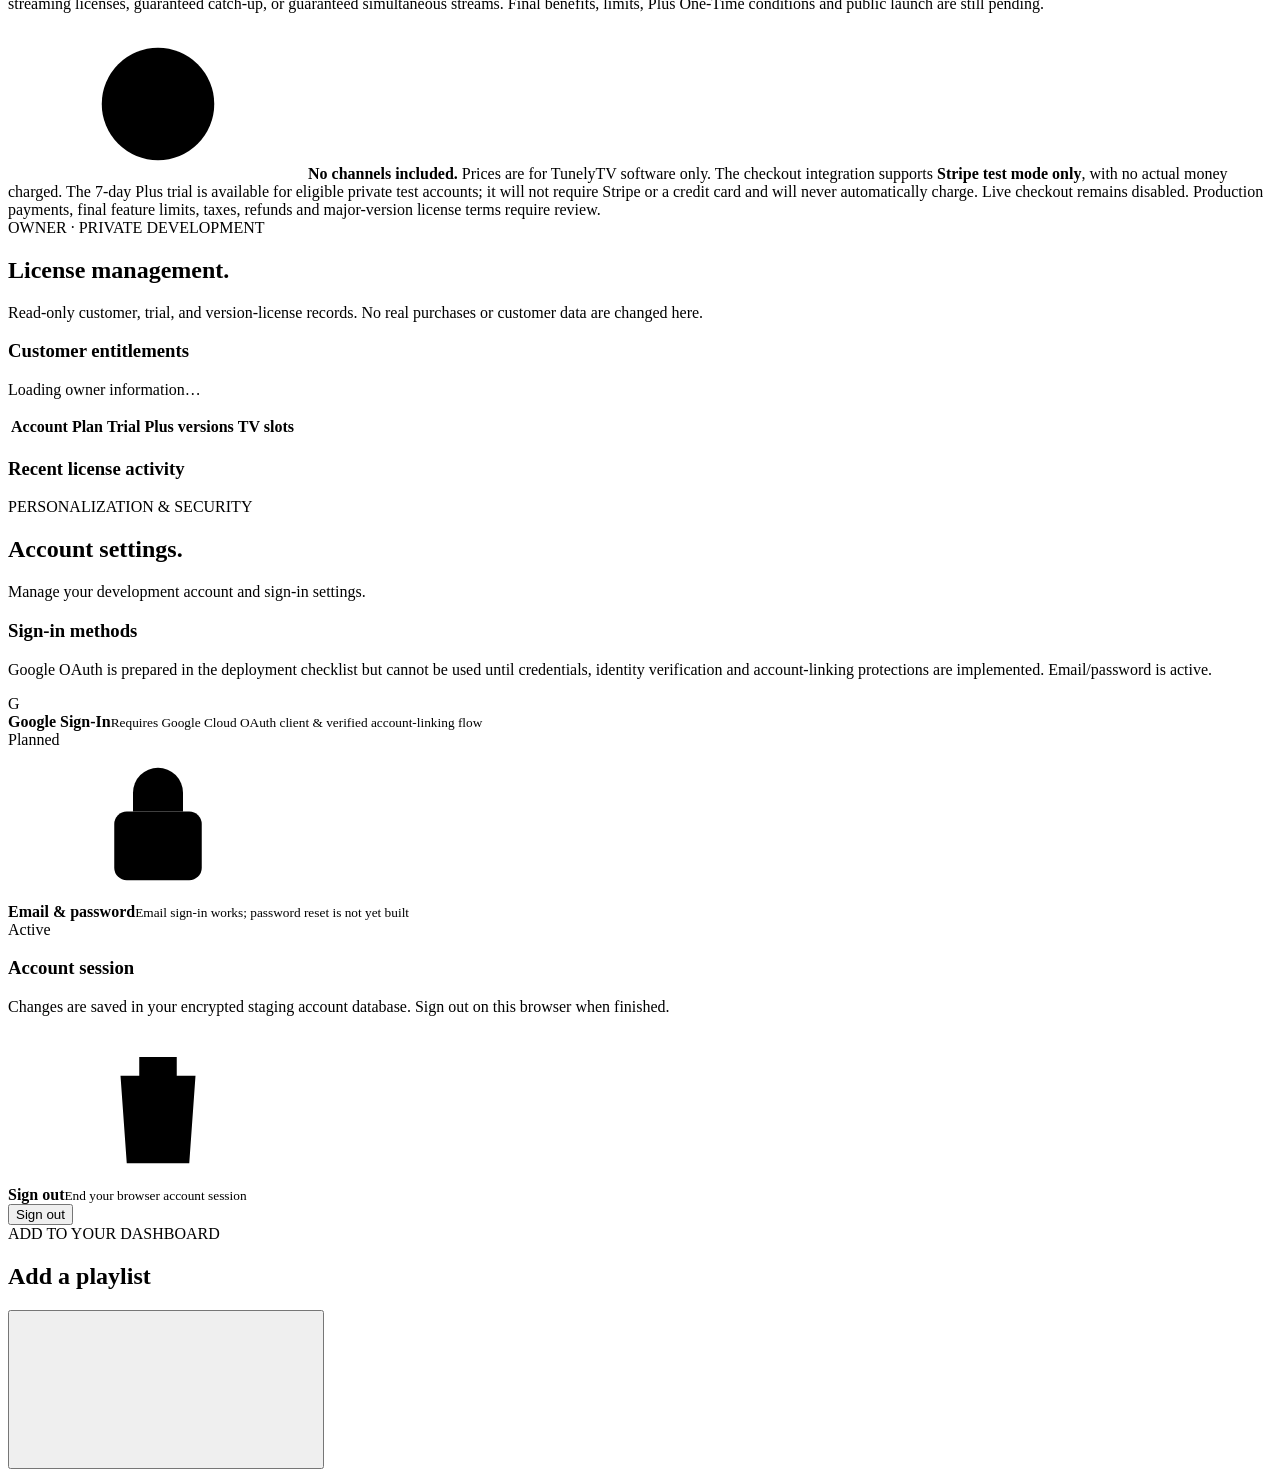
==== commit 32b95bf3: "TunelyTV v0.9.8 — Automatic Channel Logos" ====
--- a/site/index.html
+++ b/site/index.html
@@ -68,7 +68,7 @@
         <p>Follow the quick-start guide for your TV, mobile, or computer.</p>
         <button data-page="guides" class="sidebar-help-action">View setup guide <svg><use href="#i-arrow"/></svg></button>
       </div>
-      <div class="sidebar-bottom"><span class="status-dot"></span> Private staging <span class="version">v0.9.6</span></div>
+      <div class="sidebar-bottom"><span class="status-dot"></span> Private staging <span class="version">v0.9.7</span></div>
     </aside>
 
     <main class="main">
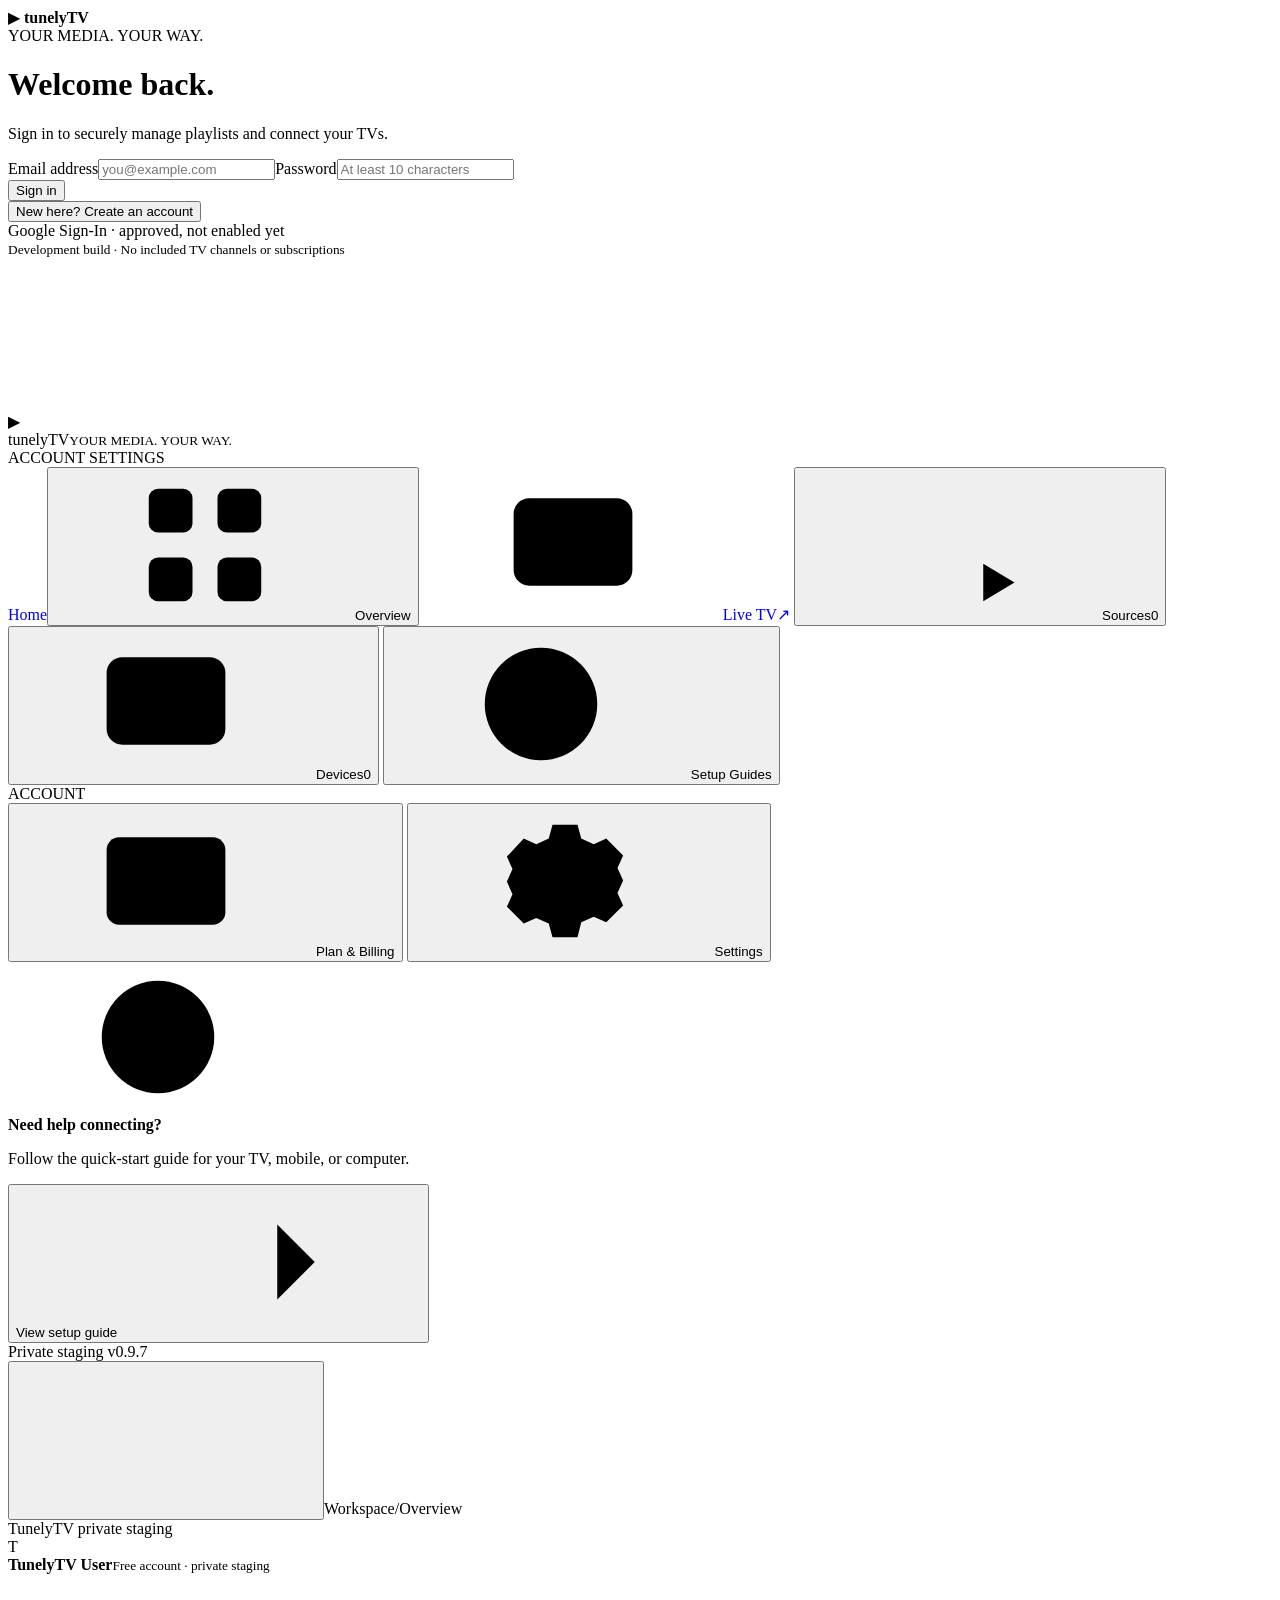
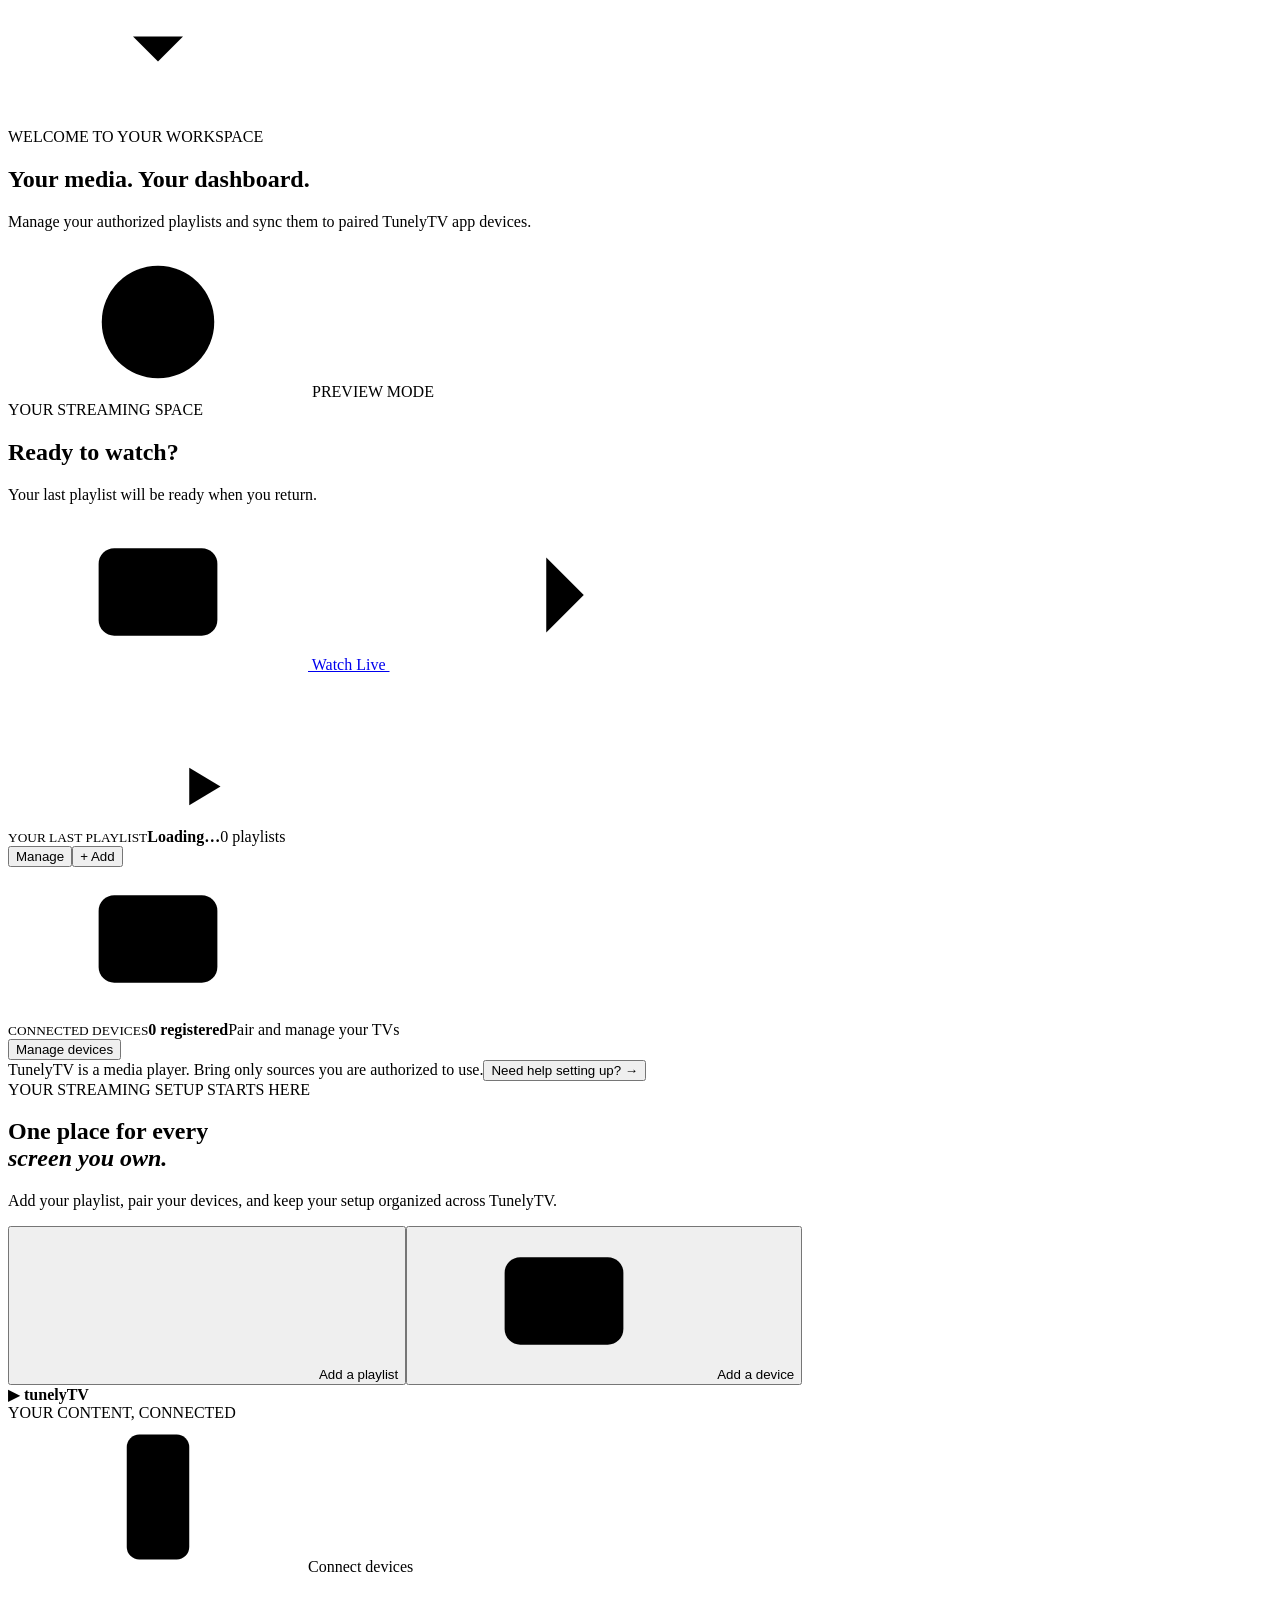
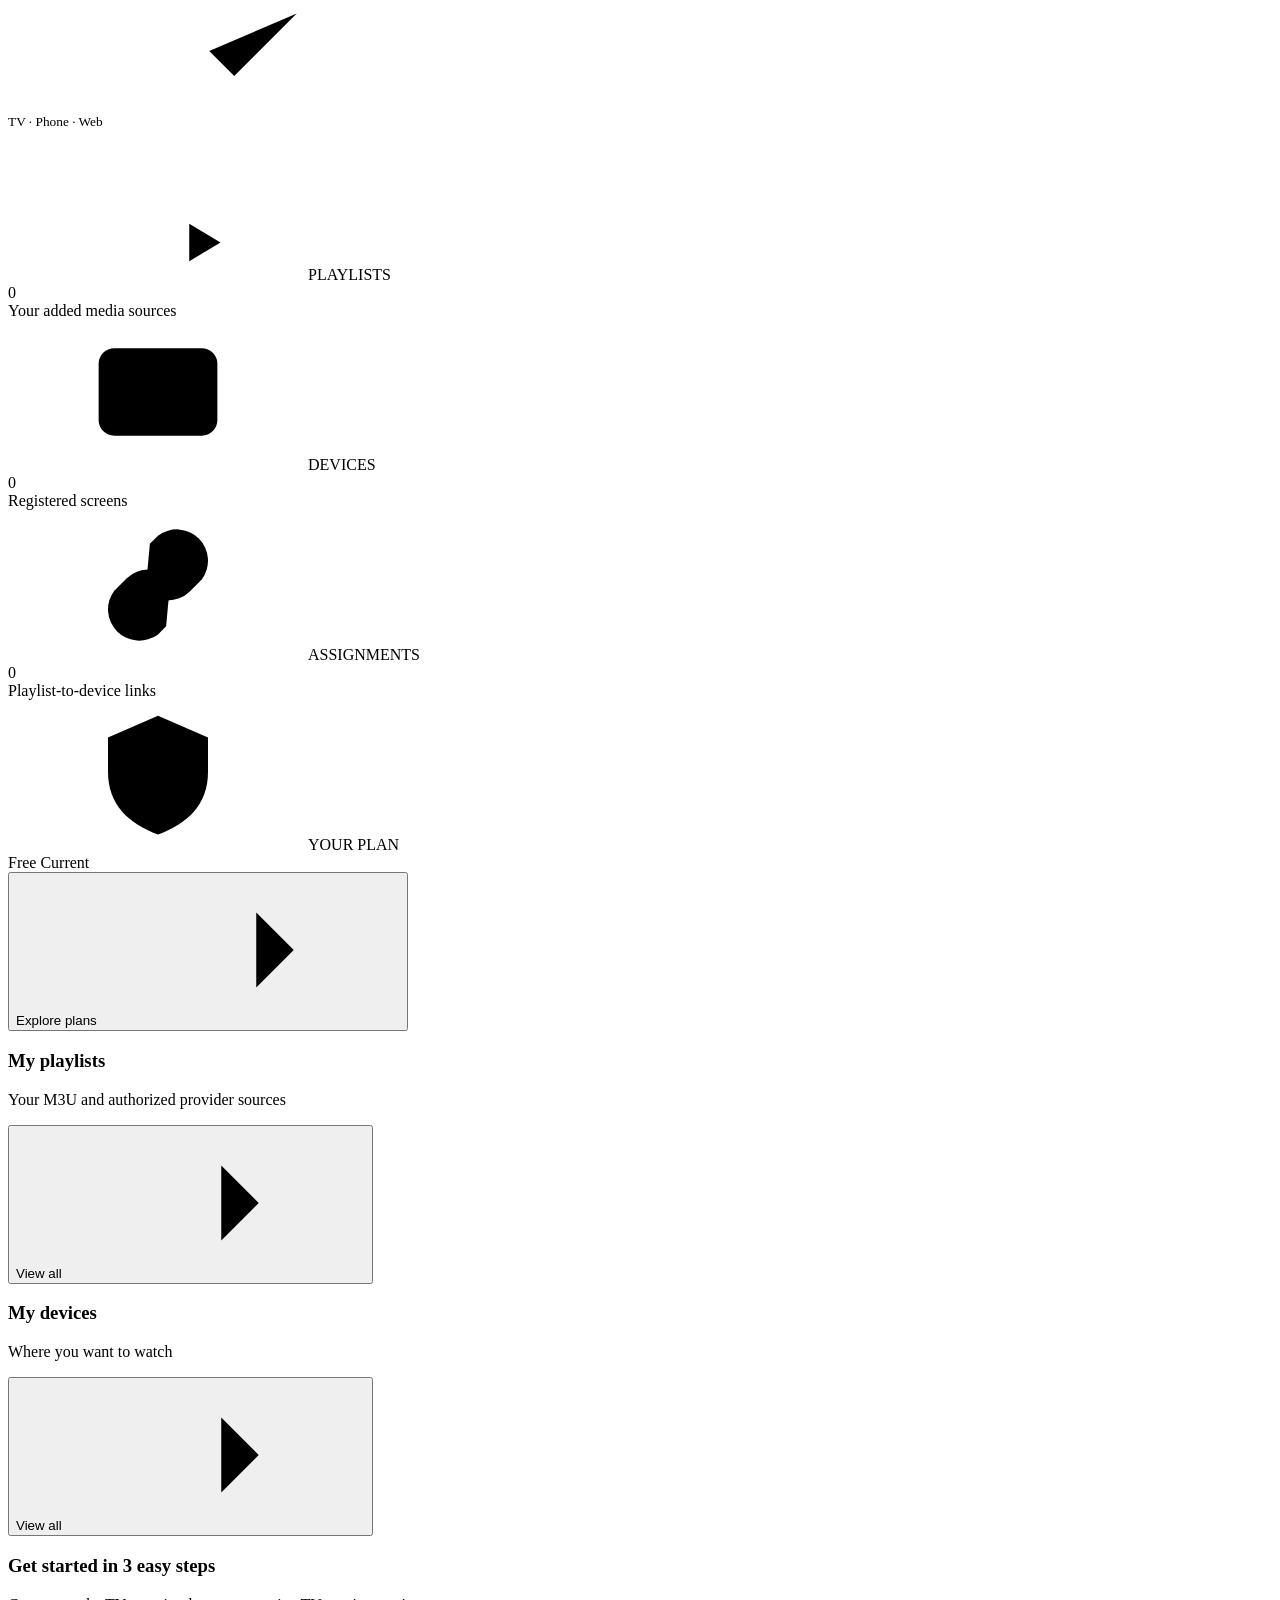
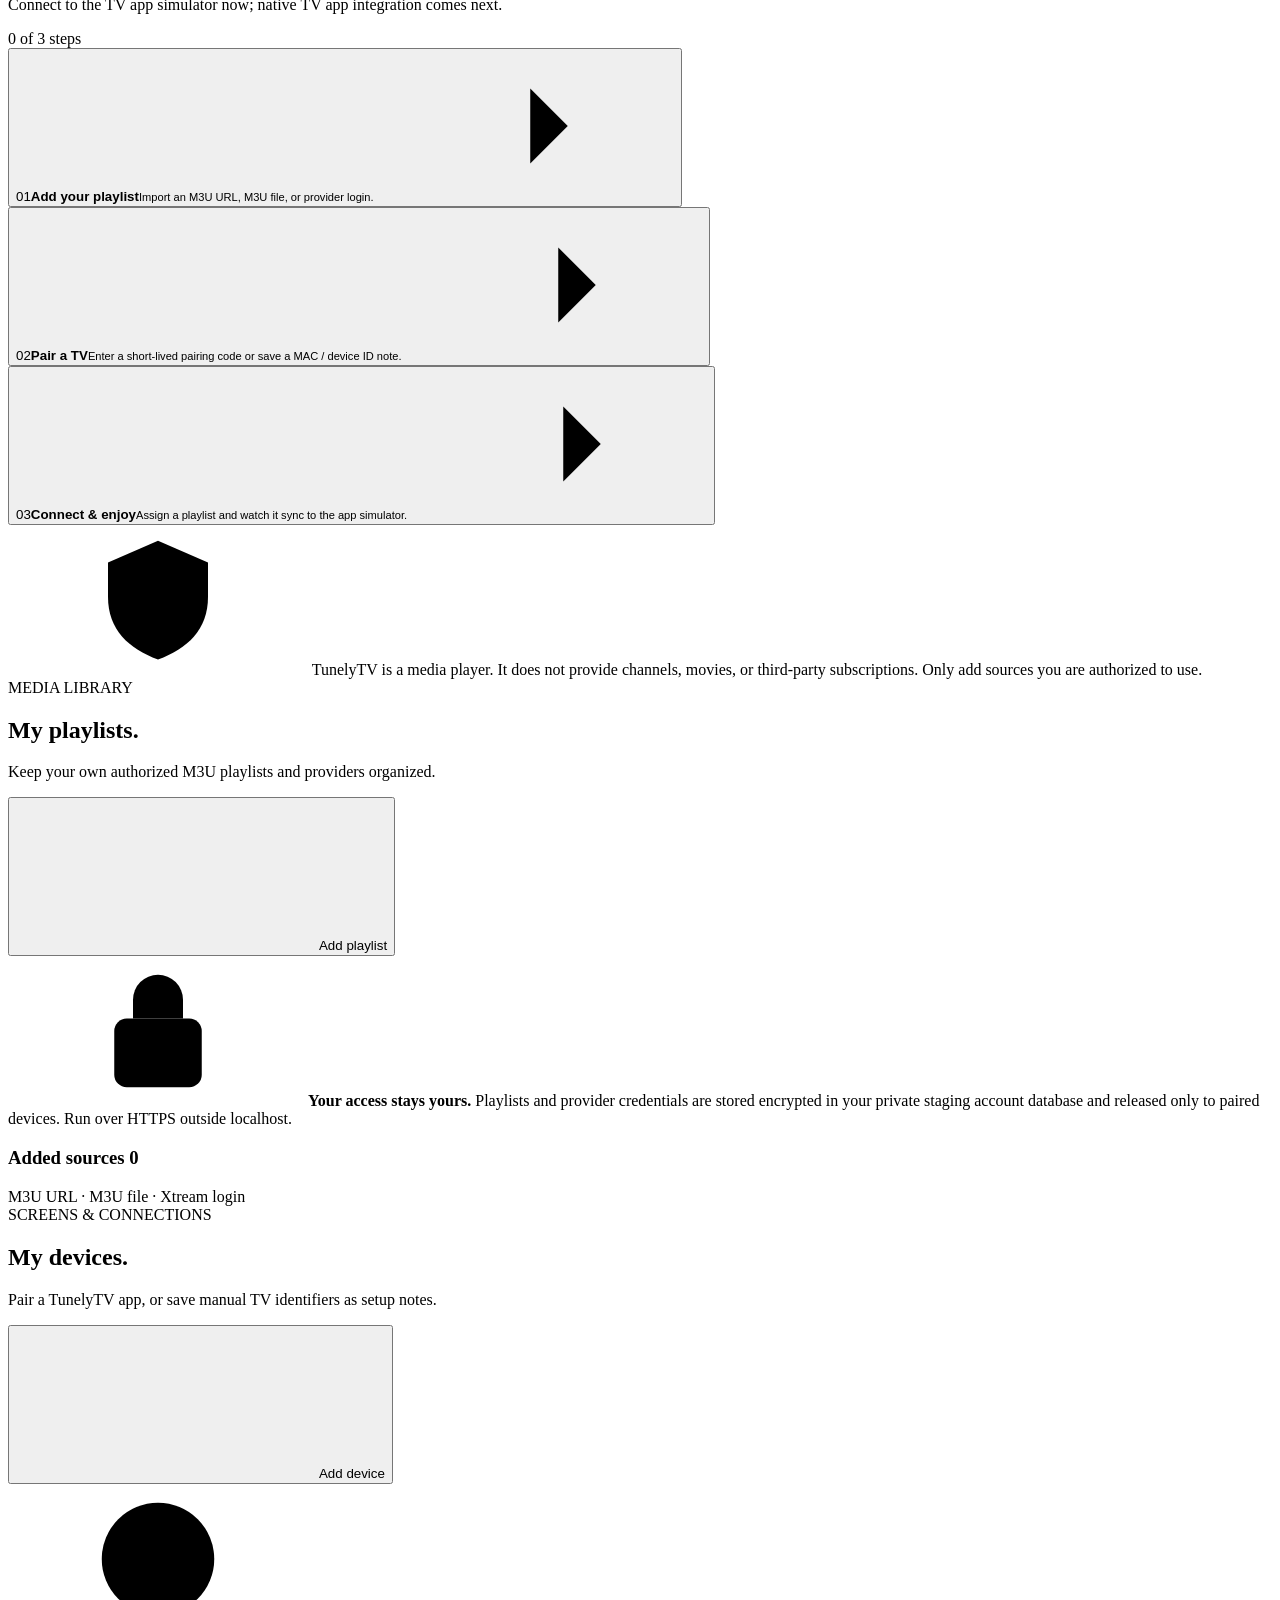
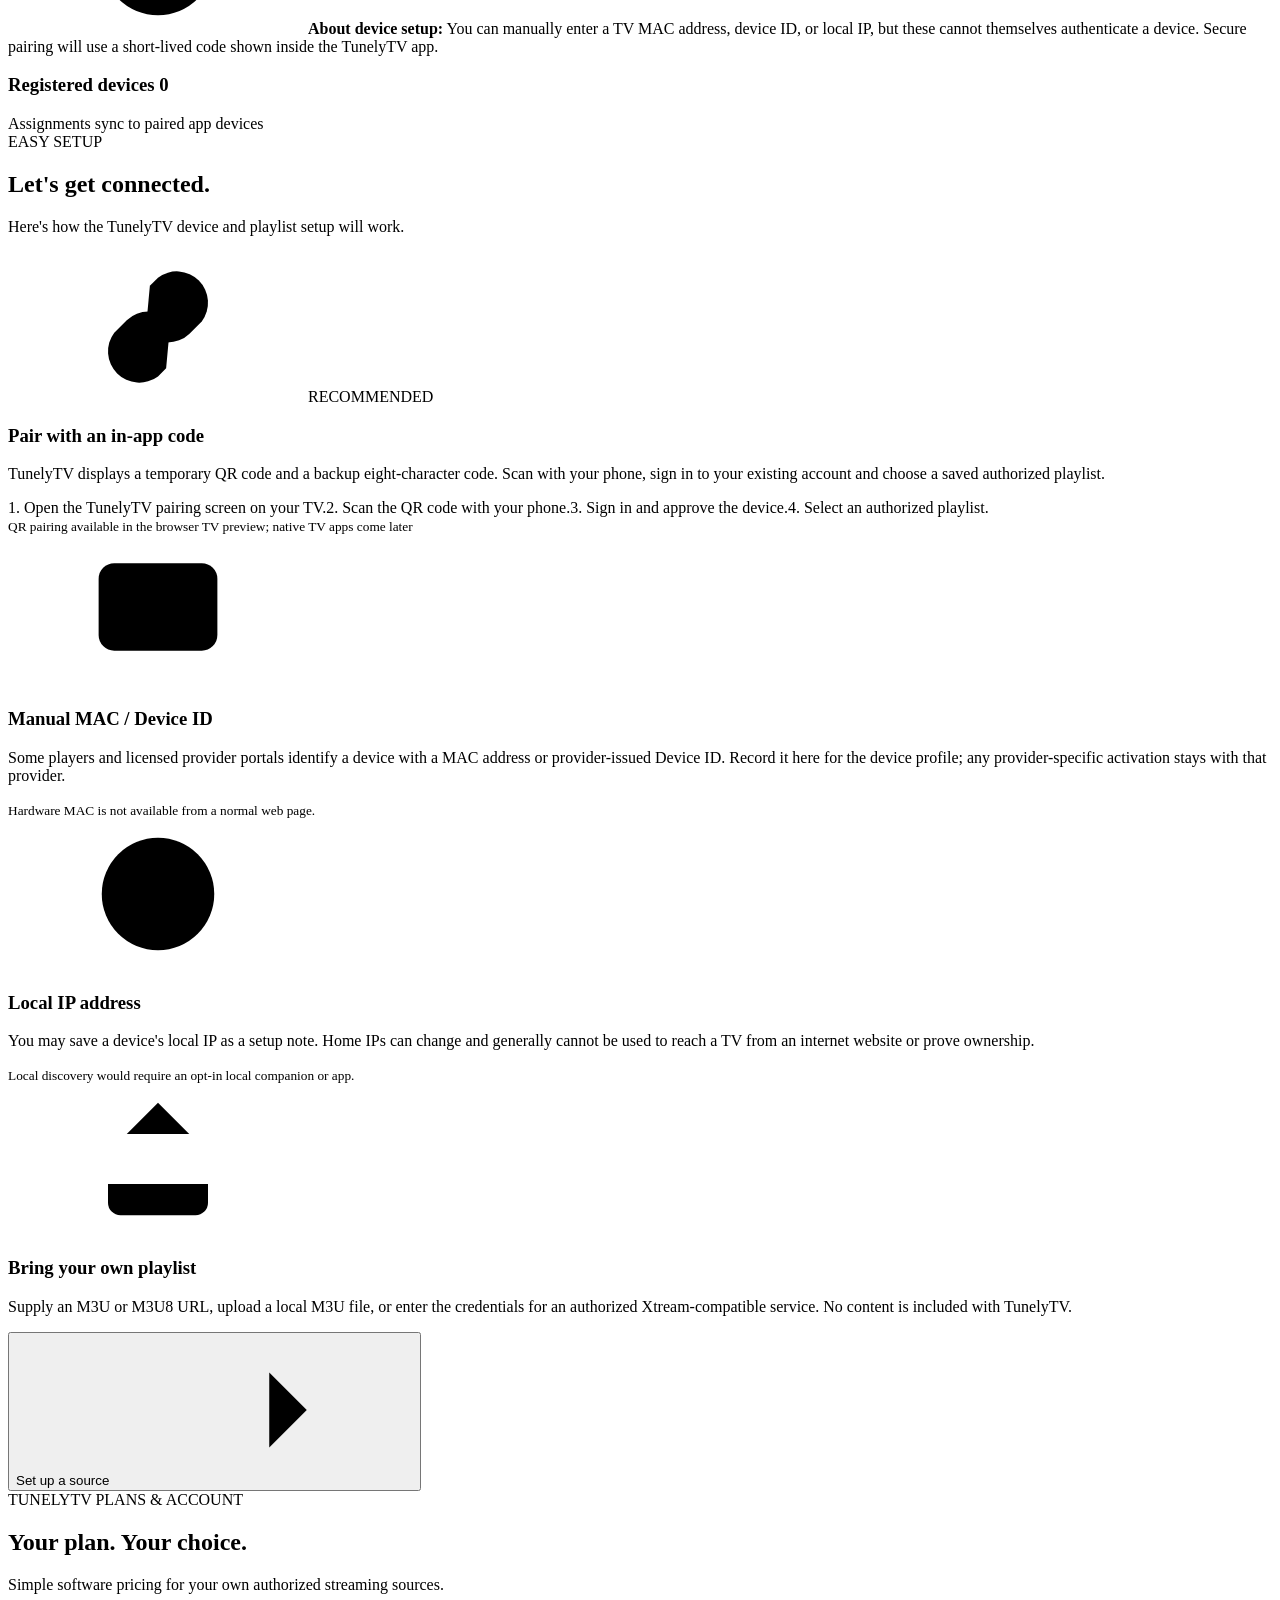
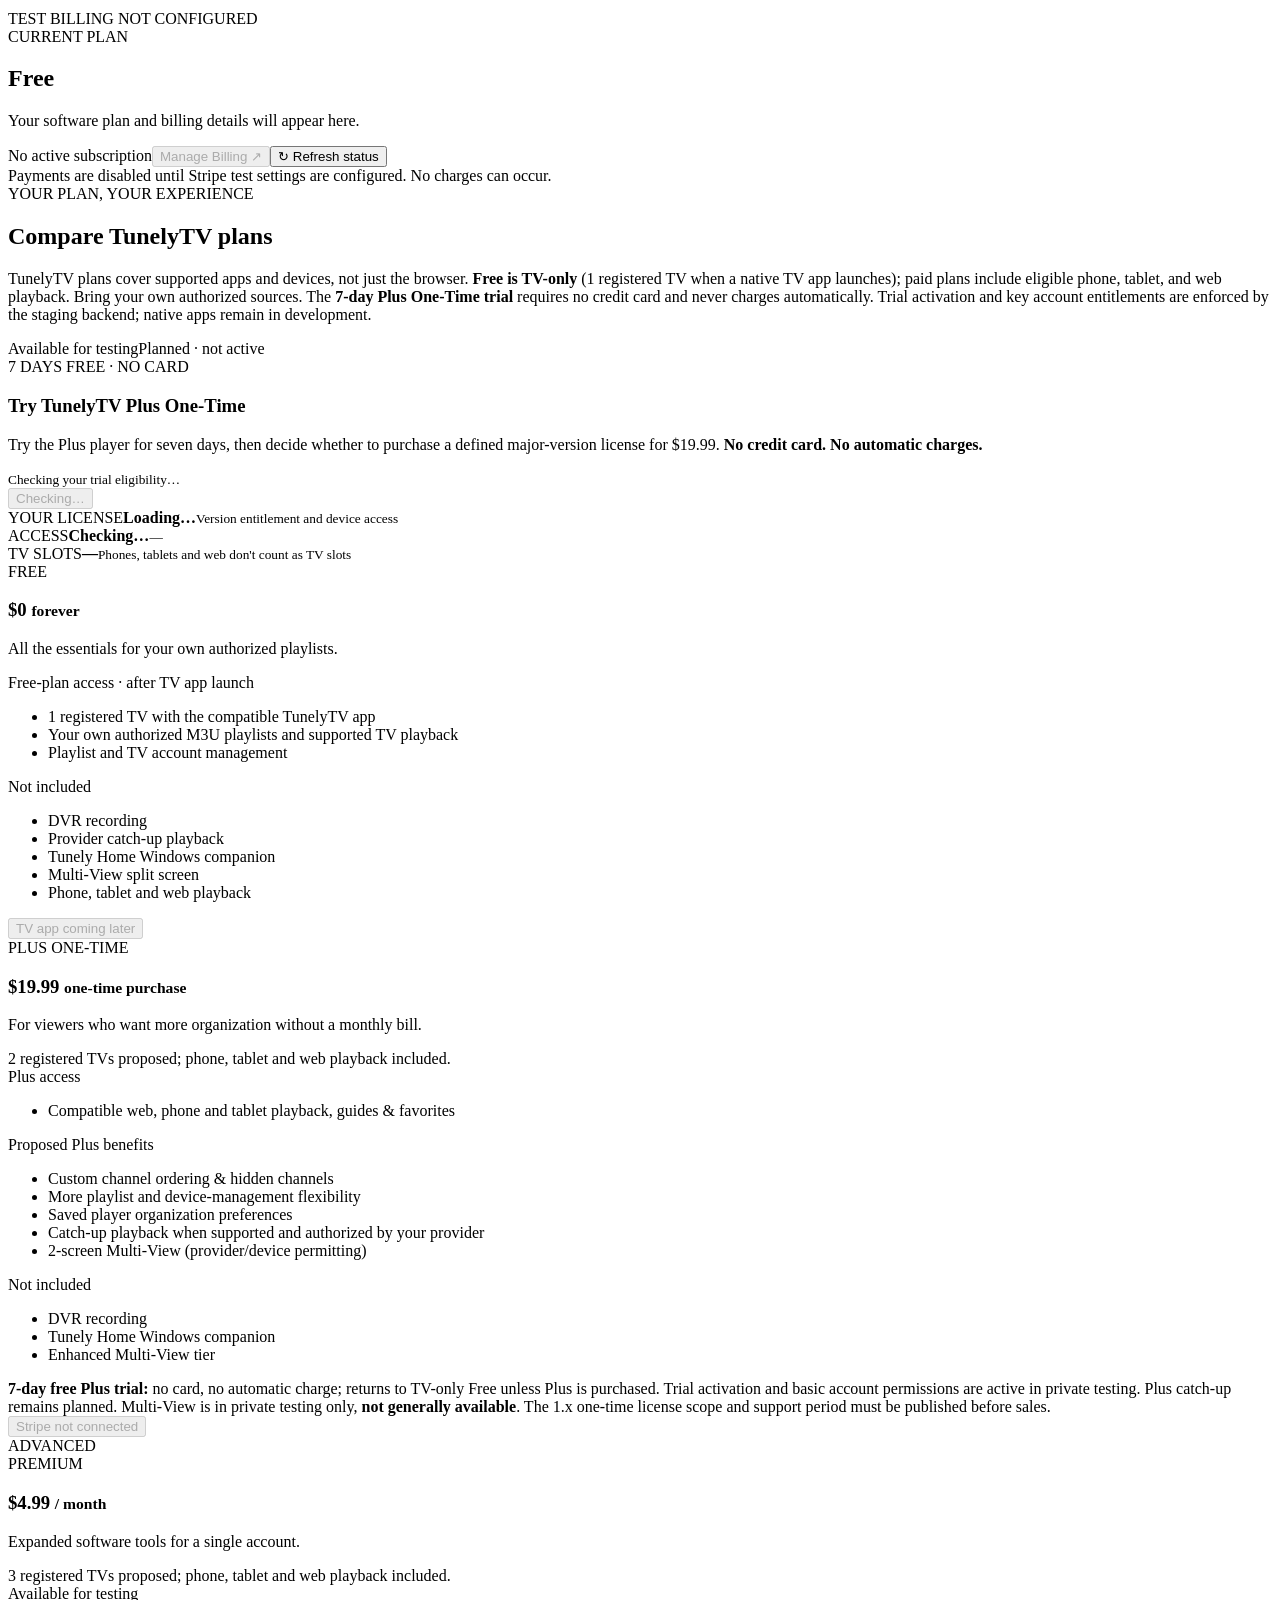
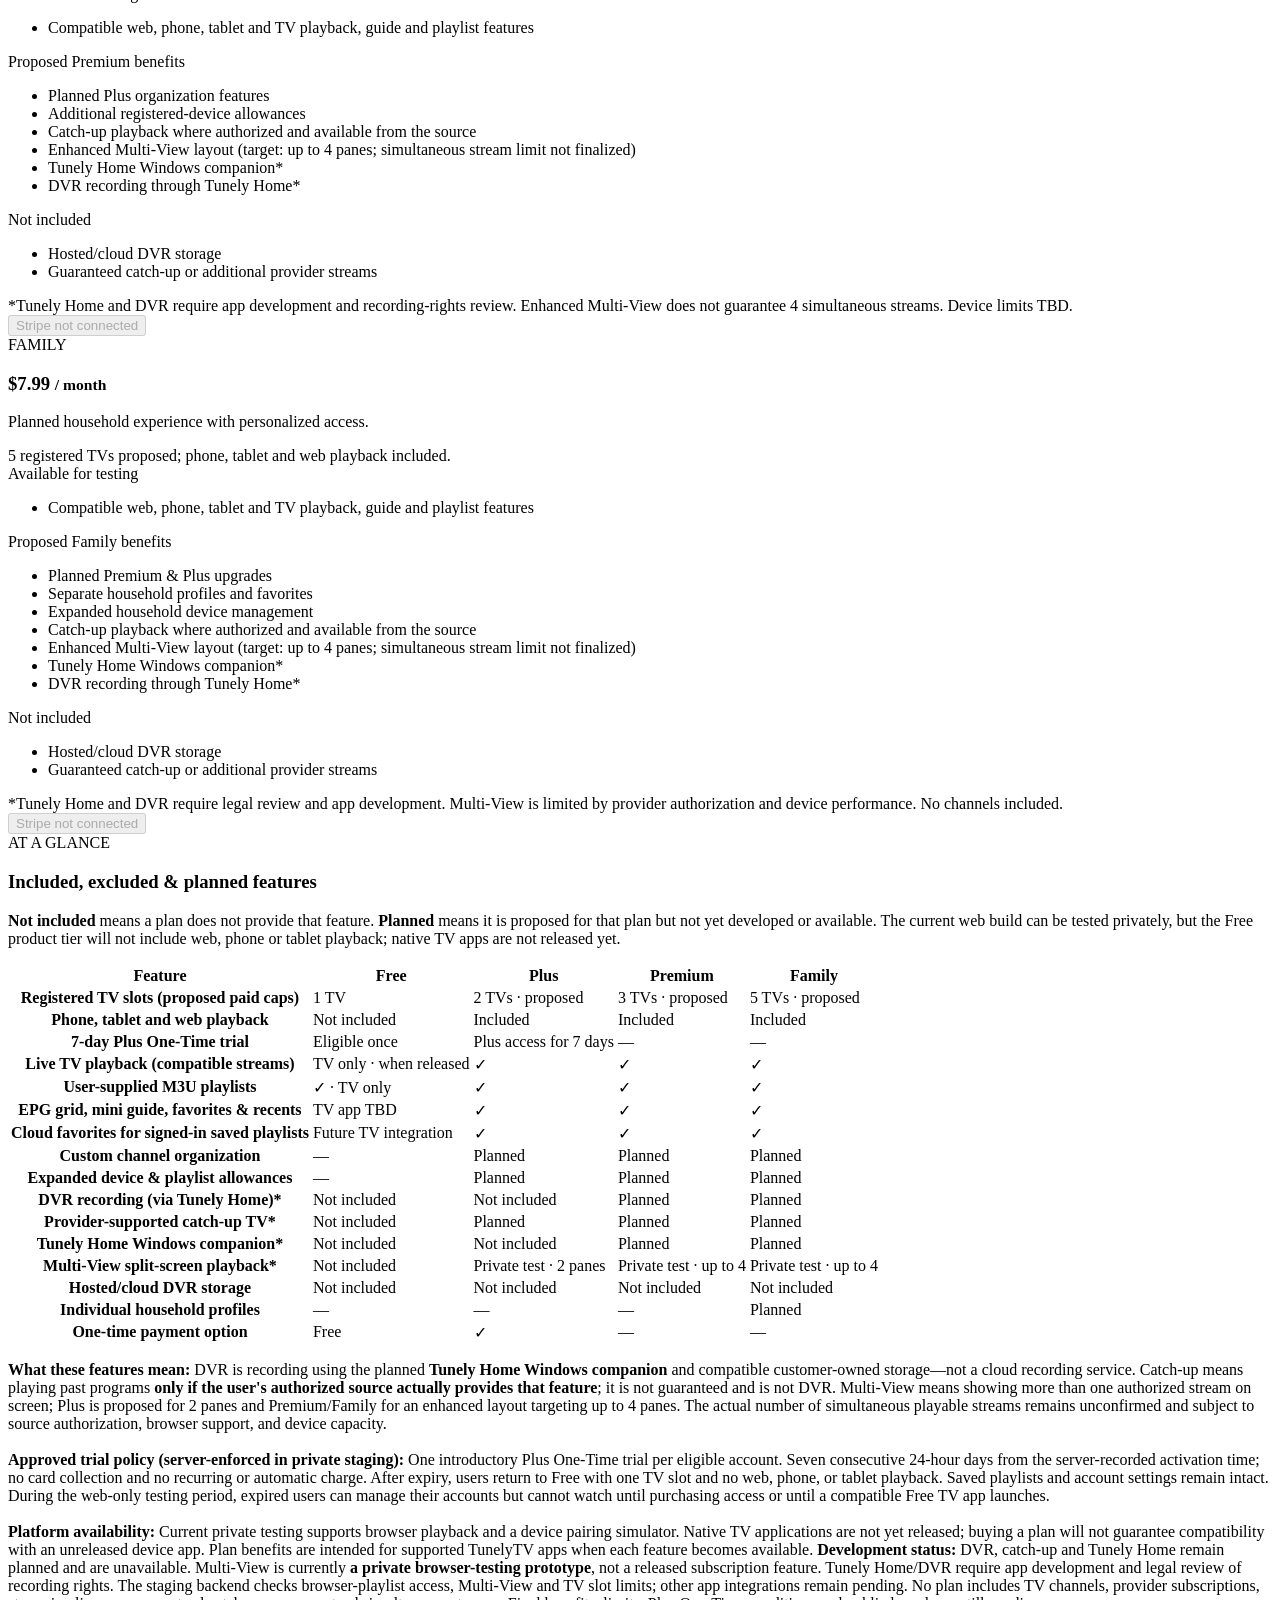
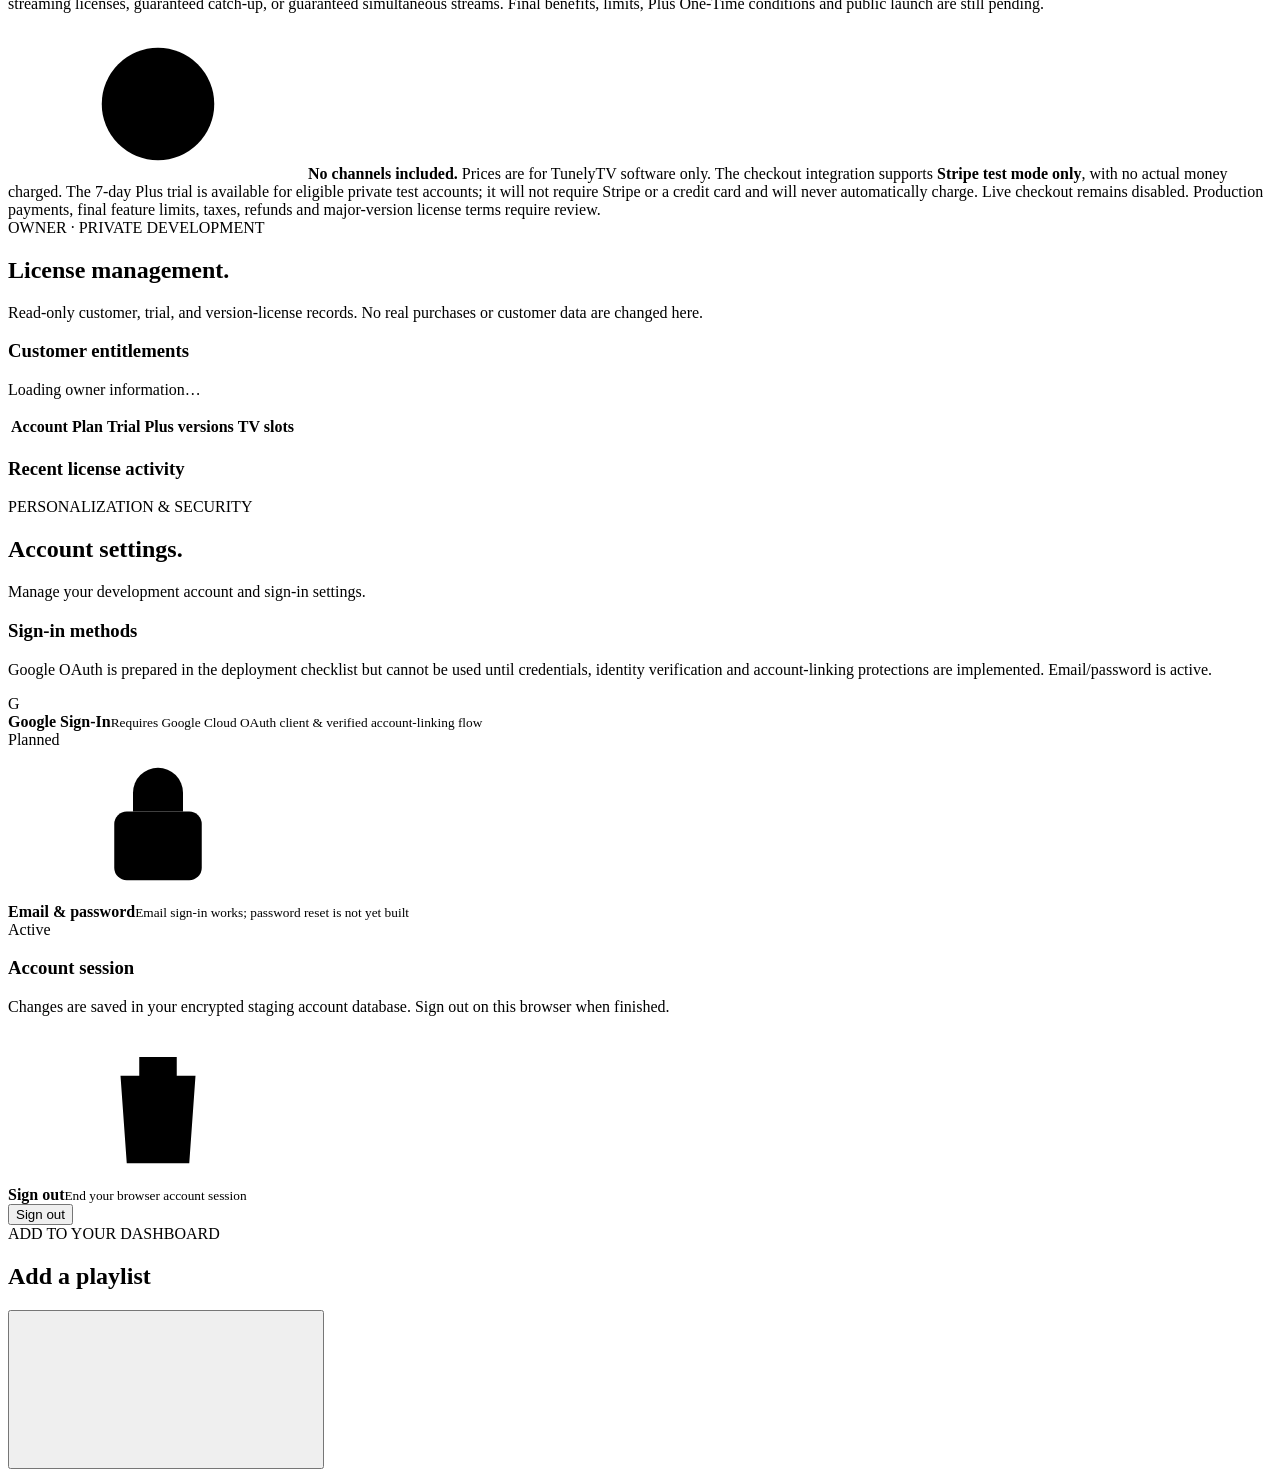
==== commit f2bc1cdb: "TunelyTV v0.9.10 — QR Device Pairing" ====
--- a/site/index.html
+++ b/site/index.html
@@ -105,7 +105,7 @@
 
         <section class="page" id="page-devices"><div class="page-heading compact"><div><div class="eyebrow">SCREENS & CONNECTIONS</div><h1>My <span>devices.</span></h1><p>Pair a TunelyTV app, or save manual TV identifiers as setup notes.</p></div><button class="btn btn-primary" data-open="device"><svg><use href="#i-plus"/></svg> Add device</button></div><div class="info-strip"><svg><use href="#i-info"/></svg><span><b>About device setup:</b> You can manually enter a TV MAC address, device ID, or local IP, but these cannot themselves authenticate a device. Secure pairing will use a short-lived code shown inside the TunelyTV app.</span></div><div class="section-toolbar"><h3>Registered devices <span class="count-pill" id="deviceTotal">0</span></h3><div class="toolbar-caption">Assignments sync to paired app devices</div></div><div id="devicesFull"></div></section>
 
-        <section class="page" id="page-guides"><div class="page-heading compact"><div><div class="eyebrow">EASY SETUP</div><h1>Let's get <span>connected.</span></h1><p>Here's how the TunelyTV device and playlist setup will work.</p></div></div><div class="guide-grid"><article class="guide-card featured"><span class="guide-icon"><svg><use href="#i-link"/></svg></span><span class="guide-chip">RECOMMENDED</span><h3>Pair with an in-app code</h3><p>When TunelyTV launches on your TV, it will display a temporary pairing code. Sign in on this website, enter the code, then assign one of your playlists to that device.</p><div class="guide-steps"><span>1. Open TunelyTV on the TV.</span><span>2. Note the displayed pairing code.</span><span>3. Enter the code on this dashboard.</span><span>4. Choose an authorized playlist.</span></div><small class="not-live">Available now in the included TV app simulator; native apps come later</small></article><article class="guide-card"><span class="guide-icon purple"><svg><use href="#i-tv"/></svg></span><h3>Manual MAC / Device ID</h3><p>Some players and licensed provider portals identify a device with a MAC address or provider-issued Device ID. Record it here for the device profile; any provider-specific activation stays with that provider.</p><small>Hardware MAC is not available from a normal web page.</small></article><article class="guide-card"><span class="guide-icon blue"><svg><use href="#i-globe"/></svg></span><h3>Local IP address</h3><p>You may save a device's local IP as a setup note. Home IPs can change and generally cannot be used to reach a TV from an internet website or prove ownership.</p><small>Local discovery would require an opt-in local companion or app.</small></article><article class="guide-card"><span class="guide-icon orange"><svg><use href="#i-upload"/></svg></span><h3>Bring your own playlist</h3><p>Supply an M3U or M3U8 URL, upload a local M3U file, or enter the credentials for an authorized Xtream-compatible service. No content is included with TunelyTV.</p><button class="text-action" data-open="source">Set up a source <svg><use href="#i-arrow"/></svg></button></article></div></section>
+        <section class="page" id="page-guides"><div class="page-heading compact"><div><div class="eyebrow">EASY SETUP</div><h1>Let's get <span>connected.</span></h1><p>Here's how the TunelyTV device and playlist setup will work.</p></div></div><div class="guide-grid"><article class="guide-card featured"><span class="guide-icon"><svg><use href="#i-link"/></svg></span><span class="guide-chip">RECOMMENDED</span><h3>Pair with an in-app code</h3><p>TunelyTV displays a temporary QR code and a backup eight-character code. Scan with your phone, sign in to your existing account and choose a saved authorized playlist.</p><div class="guide-steps"><span>1. Open the TunelyTV pairing screen on your TV.</span><span>2. Scan the QR code with your phone.</span><span>3. Sign in and approve the device.</span><span>4. Select an authorized playlist.</span></div><small class="not-live">QR pairing available in the browser TV preview; native TV apps come later</small></article><article class="guide-card"><span class="guide-icon purple"><svg><use href="#i-tv"/></svg></span><h3>Manual MAC / Device ID</h3><p>Some players and licensed provider portals identify a device with a MAC address or provider-issued Device ID. Record it here for the device profile; any provider-specific activation stays with that provider.</p><small>Hardware MAC is not available from a normal web page.</small></article><article class="guide-card"><span class="guide-icon blue"><svg><use href="#i-globe"/></svg></span><h3>Local IP address</h3><p>You may save a device's local IP as a setup note. Home IPs can change and generally cannot be used to reach a TV from an internet website or prove ownership.</p><small>Local discovery would require an opt-in local companion or app.</small></article><article class="guide-card"><span class="guide-icon orange"><svg><use href="#i-upload"/></svg></span><h3>Bring your own playlist</h3><p>Supply an M3U or M3U8 URL, upload a local M3U file, or enter the credentials for an authorized Xtream-compatible service. No content is included with TunelyTV.</p><button class="text-action" data-open="source">Set up a source <svg><use href="#i-arrow"/></svg></button></article></div></section>
 
         <section class="page" id="page-billing">
           <div class="page-heading compact"><div><div class="eyebrow">TUNELYTV PLANS & ACCOUNT</div><h1>Your plan. <span>Your choice.</span></h1><p>Simple software pricing for your own authorized streaming sources.</p></div><span class="mode-badge" id="billingModeBadge">TEST BILLING NOT CONFIGURED</span></div>
